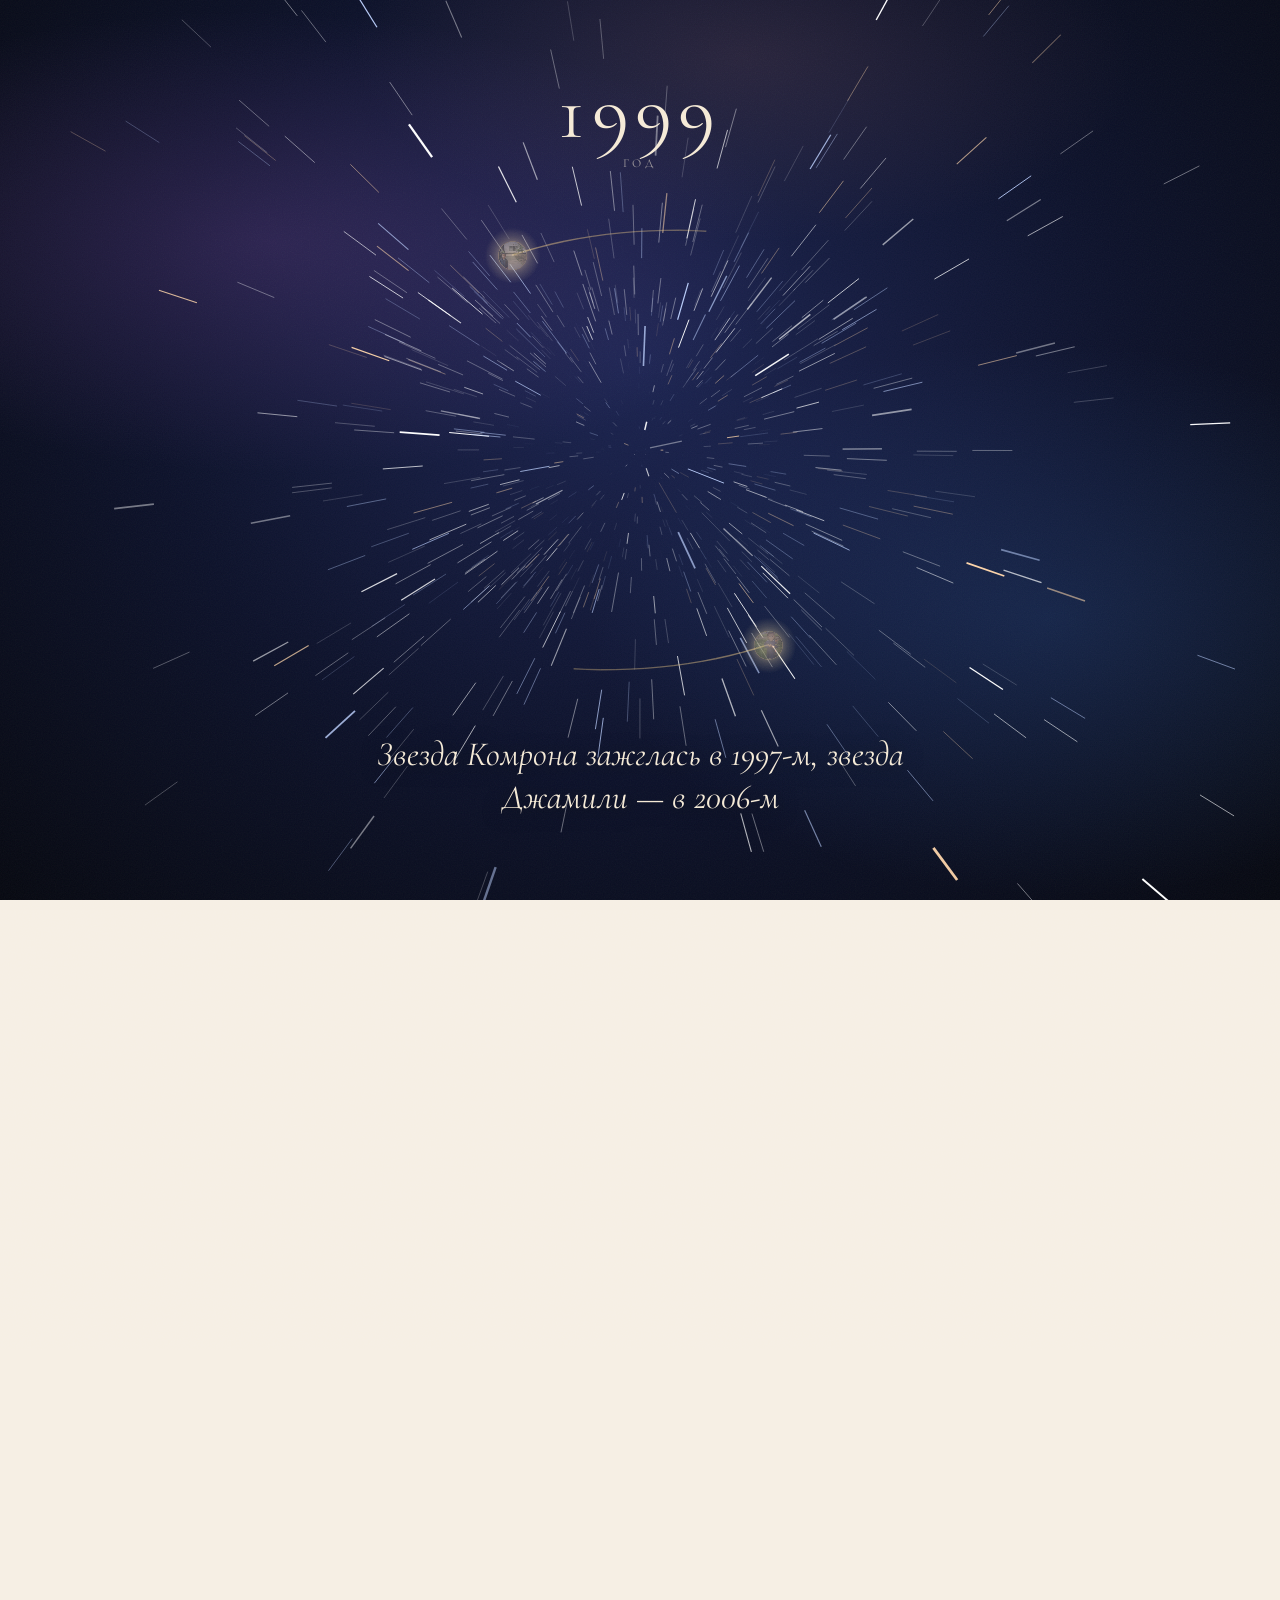
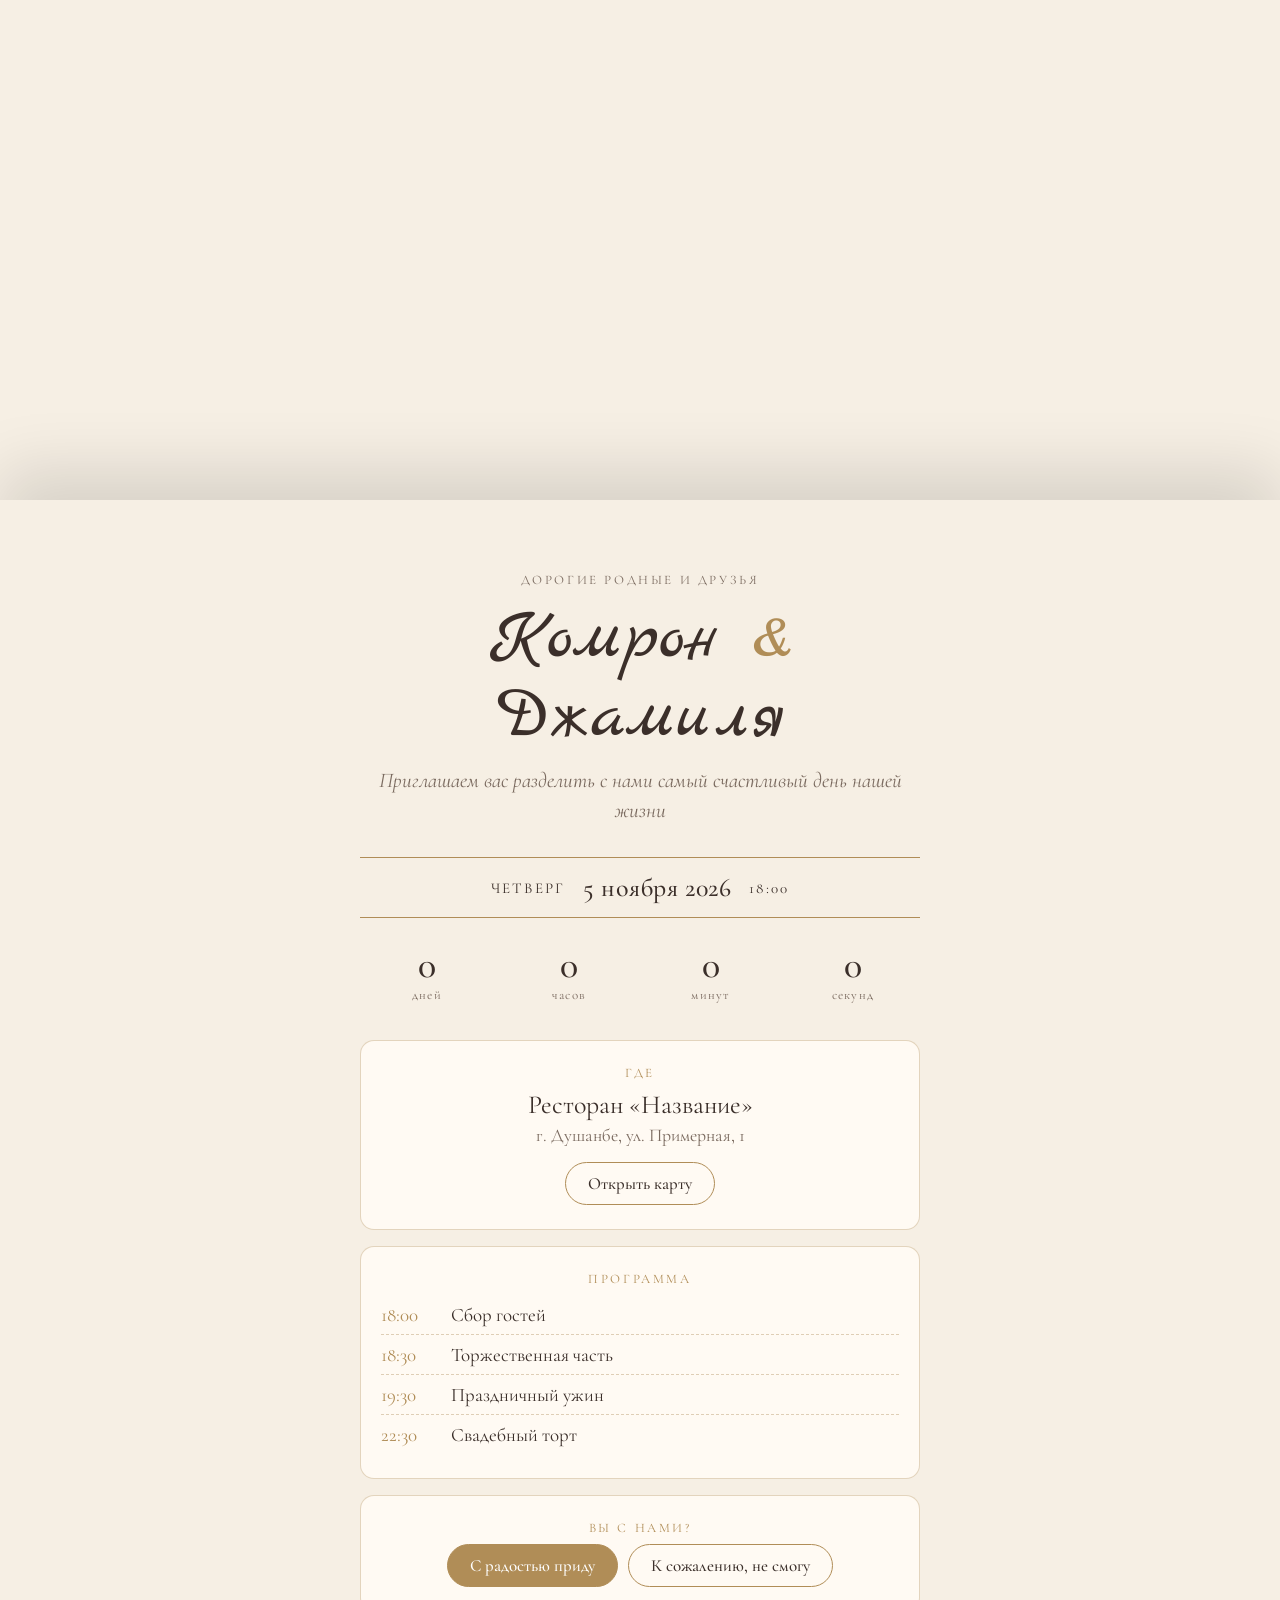
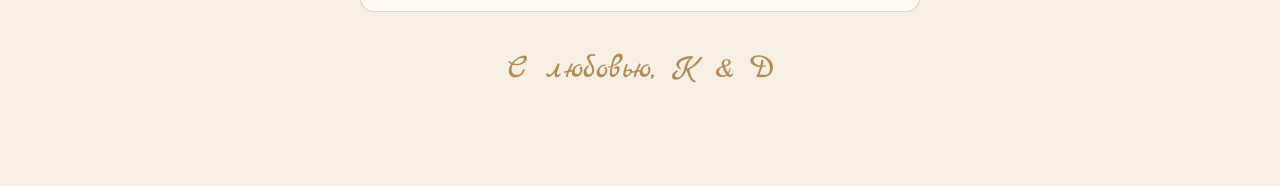
==== index.html @ bc52fb85 "Приглашение на чистом корне (index.html), /b.html редиректит на / Co-Authored-By: Claude Opus 4.8 <n" ====
<!doctype html>
<html lang="ru">
<head>
<meta charset="utf-8">
<meta name="viewport" content="width=device-width, initial-scale=1, viewport-fit=cover">
<title>Две звезды — приглашение</title>
<link rel="stylesheet" href="assets/common.css?v=3">
<style>
  .stage { background: radial-gradient(ellipse at 50% 40%, #1a2350 0%, #0b1029 55%, #05070f 100%); }
  .nebula {
    position: absolute; inset: -20%;
    background:
      radial-gradient(ellipse 40% 25% at 30% 35%, rgba(150, 90, 190, .22), transparent 70%),
      radial-gradient(ellipse 35% 30% at 72% 62%, rgba(60, 120, 200, .2), transparent 70%),
      radial-gradient(ellipse 30% 20% at 55% 20%, rgba(220, 140, 120, .12), transparent 70%);
  }
  canvas.field { position: absolute; inset: 0; width: 100%; height: 100%; }
  .pstar { position: absolute; left: 50%; top: 50%; will-change: transform, opacity; }
  .pstar__glow {
    position: absolute; inset: -60%; border-radius: 50%;
    background: radial-gradient(circle, rgba(255, 228, 170, .55), rgba(255, 228, 170, 0) 65%);
  }
  .pstar__photo {
    position: absolute; inset: 0; border-radius: 50%; overflow: hidden;
    box-shadow: 0 0 0 .5vmin #d6b780, 0 0 4vmin rgba(255, 220, 160, .6);
  }
  .pstar__photo svg { display: block; width: 100%; height: 100%; }
  .pstar__label {
    position: absolute; left: 50%; top: 104%; transform: translateX(-50%); white-space: nowrap;
    font-family: var(--script); color: #f3dcae;
  }
  .overlay { position: absolute; left: 50%; top: 50%; transform: translate(-50%, -50%); text-align: center; color: #f5ead6; pointer-events: none; }
  .intro { width: min(88vw, 560px); font-style: italic; font-size: clamp(24px, 5.6vw, 38px); line-height: 1.3; top: 38%; }
  .intro small { display: block; margin-top: 4vh; font-style: normal; font-size: 13px; letter-spacing: .25em; text-transform: uppercase; opacity: .7; }
  .yearbox { top: 8vh; transform: translateX(-50%); }
  .yearbox b { display: block; font-weight: 400; font-size: clamp(44px, 11vw, 80px); letter-spacing: .08em; line-height: 1; }
  .yearbox span { font-size: 12px; letter-spacing: .3em; text-transform: uppercase; opacity: .6; }
  .names { top: 71%; width: min(92vw, 620px); }
  .names h1 { font-family: var(--script); font-weight: 400; font-size: clamp(44px, 11vw, 76px); margin: 0; line-height: 1.05; color: #fbefd8; }
  .names h1 span { color: #d6b780; }
  .names p { margin: 1vh 0 0; font-style: italic; font-size: clamp(19px, 4.4vw, 26px); }
  .names .date { font-style: normal; letter-spacing: .25em; margin-top: 1.4vh; }
  .chartbox { top: 46%; }
  .chartbox canvas { width: min(80vw, 58vh); height: min(80vw, 58vh); display: block; margin: 0 auto; }
  .chartbox h3 { font-weight: 400; font-size: clamp(16px, 3.8vw, 20px); letter-spacing: .12em; text-transform: uppercase; margin: 2.2vh 0 .6vh; color: #d6b780; }
  .chartbox p { margin: 0; font-style: italic; font-size: clamp(18px, 4.2vw, 24px); width: min(88vw, 520px); }
  .chartbox .hint { margin-top: 2.4vh; font-style: normal; font-size: 13px; letter-spacing: .25em; text-transform: uppercase; opacity: .7; }
  .flash { position: absolute; inset: 0; background: radial-gradient(circle at 50% 50%, #fff6e0, rgba(255, 246, 224, 0) 70%); opacity: 0; pointer-events: none; }
  .caption { color: #f5ead6; text-shadow: 0 2px 20px rgba(0, 0, 0, .6); }
  .grain { mix-blend-mode: screen; opacity: .05; }
</style>
</head>
<body>
<div class="stage" id="stage">
  <div class="nebula" id="nebula"></div>
  <canvas class="field" id="field"></canvas>
  <div class="pstar" id="his"><div class="pstar__glow"></div><div class="pstar__photo"></div><div class="pstar__label"></div></div>
  <div class="pstar" id="her"><div class="pstar__glow"></div><div class="pstar__photo"></div><div class="pstar__label"></div></div>
  <div class="overlay intro" id="intro">Где-то во Вселенной зажглись две звезды…<small>листайте вниз ↓</small></div>
  <div class="overlay yearbox" id="yearbox"><b id="year">1998</b><span>год</span></div>
  <div class="overlay names" id="names"></div>
  <div class="overlay chartbox" id="chartbox">
    <canvas id="chart"></canvas>
    <h3 id="chartTitle"></h3>
    <p>Именно так будут гореть звёзды в вечер нашей свадьбы</p>
    <div class="hint">подробности ↓</div>
  </div>
  <div class="flash" id="flash"></div>
</div>
<div class="grain"></div>
<div class="caption" data-cap="0"></div>
<div class="caption" data-cap="1">Они долго кружили, не зная друг о друге…</div>
<div class="caption" data-cap="2">…пока их орбиты не сошлись</div>
<div class="track" id="track"></div>
<section class="details" data-details></section>

<script src="assets/common.js?v=3"></script>
<script src="assets/art.js?v=3"></script>
<script src="assets/sky.js?v=3"></script>
<script>
const w = WEDDING;
const weddingYear = new Date(w.date).getFullYear();
const clamp = (v, a = 0, b = 1) => Math.min(b, Math.max(a, v));
const ramp = (v, a, b) => clamp((v - a) / (b - a));
const ease = t => t < .5 ? 4 * t * t * t : 1 - Math.pow(-2 * t + 2, 3) / 2;
const win = (p, a, b, c, d) => Math.min(ramp(p, a, b), c === undefined ? 1 : 1 - ramp(p, c, d));

const $ = id => document.getElementById(id);
const stage = $('stage'), track = $('track'), field = $('field'), ctx = field.getContext('2d');
const his = $('his'), her = $('her');
his.querySelector('.pstar__photo').innerHTML = Art.star('his');
her.querySelector('.pstar__photo').innerHTML = Art.star('her');
his.querySelector('.pstar__label').textContent = `${w.groom} · ${w.hisYear}`;
her.querySelector('.pstar__label').textContent = `${w.bride} · ${w.herYear}`;
document.querySelector('[data-cap="0"]').textContent =
  `Звезда ${w.groomGen} зажглась в ${w.hisYear}-м, звезда ${w.brideGen} — в ${w.herYear}-м`;
$('names').innerHTML = `<h1>${w.groom} <span>&</span> ${w.bride}</h1><p>приглашают вас на свою свадьбу</p><p class="date">${w.dateText}</p>`;
$('chartTitle').textContent = `Небо над ${w.sky.city} · ${w.dateText} · ${w.sky.timeText}`;

const captions = [...document.querySelectorAll('[data-cap]')];
const capShow = [[0.1, 0.14, 0.24, 0.28], [0.3, 0.34, 0.44, 0.48], [0.5, 0.53, 0.58, 0.61]];

// Звёздное поле: точки в «туннеле», камера летит вперёд по скроллу
const ZMAX = 4000, F = 520;
const stars = Array.from({ length: 1100 }, () => ({
  x: (Math.random() * 2 - 1) * 2.2,
  y: (Math.random() * 2 - 1) * 2.2,
  z: Math.random() * ZMAX,
  m: Math.random() ** 3 * 1.8 + 0.25,
  tw: Math.random() * Math.PI * 2,
  hue: Math.random() < .15 ? '255,214,170' : Math.random() < .3 ? '190,210,255' : '255,255,255',
}));

let W = 0, H = 0, U = 1, dpr = 1;
function resize() {
  dpr = Math.min(2, devicePixelRatio || 1);
  W = innerWidth; H = innerHeight;
  U = Math.min(W, H * 0.7) / 100;
  field.width = W * dpr; field.height = H * dpr;
  ctx.setTransform(dpr, 0, 0, dpr, 0, 0);
  track.style.height = '1300vh';
  for (const el of [his, her]) {
    el.style.width = el.style.height = 30 * U + 'px';
    el.style.margin = -15 * U + 'px 0 0 ' + -15 * U + 'px';
    el.querySelector('.pstar__label').style.fontSize = 4.6 * U + 'px';
  }
  document.fonts.ready.then(() => Sky.draw($('chart'), w.sky));
}

// Орбиты: две фото-звезды кружат и сходятся к центру
function orbit(t, sign) {
  const a = (1 - t) * 2.4 * Math.PI + 0.5;
  const r = 46 * Math.pow(1 - t, 0.9) + 11;
  return [sign * Math.cos(a) * r, sign * Math.sin(a) * r * 0.62];
}

let camZ = 0;
function render(p, time) {
  const t = ease(ramp(p, 0.04, 0.6));
  const prev = camZ;
  camZ = p * 3600 + time * 0.012;
  const speed = Math.abs(camZ - prev);

  // звёзды
  ctx.clearRect(0, 0, W, H);
  const S = Math.min(W, H) * 0.5;
  const dim = 1 - 0.55 * ramp(p, 0.86, 0.94);
  for (const s of stars) {
    const d = ((s.z - camZ) % ZMAX + ZMAX) % ZMAX + 1;
    const k = F / d;
    const x = W / 2 + s.x * k * S, y = H / 2 + s.y * k * S;
    if (x < -20 || x > W + 20 || y < -20 || y > H + 20) continue;
    const a = Math.min(1, (ZMAX - d) / 1200) * (0.7 + 0.3 * Math.sin(time * 0.002 + s.tw)) * dim;
    const r = Math.min(3.2, s.m * k * 1.4 + 0.25);
    // за кадр звезда смещается от центра на l·speed/d — это и есть длина «warp»-хвоста
    const dx = x - W / 2, dy = y - H / 2, l = Math.hypot(dx, dy) || 1;
    const streak = Math.min(40, l * speed / d * 1.2);
    ctx.strokeStyle = ctx.fillStyle = `rgba(${s.hue},${a.toFixed(3)})`;
    if (streak > 1.5) {
      ctx.lineWidth = r;
      ctx.beginPath(); ctx.moveTo(x, y); ctx.lineTo(x - dx / l * streak, y - dy / l * streak); ctx.stroke();
    } else {
      ctx.beginPath(); ctx.arc(x, y, r, 0, Math.PI * 2); ctx.fill();
    }
  }

  // фото-звёзды и их следы
  const meet = ramp(p, 0.62, 0.72);
  const fadeOut = 1 - ramp(p, 0.83, 0.88);
  const sc = 0.12 + 0.88 * ramp(t, 0.05, 0.9);
  const lift = -15 * ease(meet);
  [[his, -1], [her, 1]].forEach(([el, sign]) => {
    let [x, y] = orbit(t, sign);
    y += lift;
    const photoA = ramp(t, 0.03, 0.2);
    el.style.opacity = (win(p, 0.0, 0.03) * fadeOut).toFixed(3);
    el.style.transform = `translate3d(${x * U}px,${y * U}px,0) scale(${sc.toFixed(3)}) rotate(${sign * 6 * meet}deg)`;
    el.querySelector('.pstar__photo').style.opacity = photoA.toFixed(3);
    el.querySelector('.pstar__label').style.opacity = (ramp(t, 0.2, 0.35) * (1 - meet)).toFixed(3);

    ctx.lineWidth = 1.4;
    for (let i = 0; i < 40; i++) {
      const t0 = Math.max(0, t - 0.22 * (1 - i / 40)), t1 = Math.max(0, t - 0.22 * (1 - (i + 1) / 40));
      const [x0, y0] = orbit(t0, sign), [x1, y1] = orbit(t1, sign);
      ctx.strokeStyle = `rgba(230,195,130,${(i / 40 * 0.55 * (1 - meet) * fadeOut).toFixed(3)})`;
      ctx.beginPath();
      ctx.moveTo(W / 2 + x0 * U, H / 2 + (y0 + lift) * U);
      ctx.lineTo(W / 2 + x1 * U, H / 2 + (y1 + lift) * U);
      ctx.stroke();
    }
  });

  // созвездие-сердце вокруг пары
  const hp = ramp(p, 0.65, 0.76) * fadeOut;
  if (hp > 0) {
    const pts = [];
    for (let i = 0; i <= 16; i++) {
      const a = i / 16 * Math.PI * 2;
      const hx = 16 * Math.sin(a) ** 3;
      const hy = -(13 * Math.cos(a) - 5 * Math.cos(2 * a) - 2 * Math.cos(3 * a) - Math.cos(4 * a));
      pts.push([W / 2 + hx * 2.1 * U, H / 2 + (hy * 2.1 - 15) * U]);
    }
    const n = hp * 16;
    ctx.strokeStyle = `rgba(230,195,130,${(0.8 * fadeOut).toFixed(3)})`;
    ctx.lineWidth = 1.2;
    ctx.beginPath();
    ctx.moveTo(...pts[0]);
    for (let i = 1; i <= Math.ceil(n); i++) {
      const f = Math.min(1, n - (i - 1));
      const [ax, ay] = pts[i - 1], [bx, by] = pts[i];
      ctx.lineTo(ax + (bx - ax) * f, ay + (by - ay) * f);
    }
    ctx.stroke();
    ctx.fillStyle = `rgba(255,245,225,${fadeOut.toFixed(3)})`;
    for (let i = 0; i <= Math.floor(n); i++) {
      ctx.beginPath(); ctx.arc(pts[i][0], pts[i][1], 2.2 + (i % 3 === 0 ? 1.2 : 0), 0, Math.PI * 2); ctx.fill();
    }
  }

  $('flash').style.opacity = (win(p, 0.6, 0.625, 0.625, 0.68) * 0.9).toFixed(3);
  $('intro').style.opacity = (1 - ramp(p, 0.03, 0.07)).toFixed(3);
  $('yearbox').style.opacity = win(p, 0.06, 0.1, 0.58, 0.62).toFixed(3);
  $('year').textContent = Math.round(w.hisYear + (weddingYear - w.hisYear) * t);
  $('names').style.opacity = win(p, 0.7, 0.76, 0.83, 0.87).toFixed(3);
  const cb = win(p, 0.87, 0.94);
  $('chartbox').style.opacity = cb.toFixed(3);
  $('chartbox').style.transform = `translate(-50%,-50%) scale(${(0.9 + 0.1 * cb).toFixed(3)})`;
  $('nebula').style.transform = `scale(${1 + p * 0.25}) rotate(${p * 8}deg)`;
  captions.forEach((c, i) => { c.style.opacity = win(p, ...capShow[i]).toFixed(3); });
}

let target = 0, cur = 0, last = performance.now();
const readScroll = () => { target = clamp(scrollY / (track.offsetHeight - innerHeight)); };
function loop(now) {
  const dt = Math.min(0.05, (now - last) / 1000);
  last = now;
  cur += (target - cur) * (1 - Math.pow(0.0015, dt));
  render(cur, now);
  requestAnimationFrame(loop);
}
addEventListener('resize', () => { resize(); readScroll(); });
addEventListener('scroll', readScroll, { passive: true });
resize();
readScroll();
cur = target;
requestAnimationFrame(loop);
</script>
</body>
</html>
---- assets/common.css ----
@import url('https://fonts.googleapis.com/css2?family=Cormorant+Garamond:ital,wght@0,400;0,500;1,400&family=Marck+Script&display=swap');

:root {
  --paper: #f6efe4;
  --ink: #3b2f2a;
  --ink-soft: #7a6a5f;
  --gold: #b08d57;
  --script: 'Marck Script', cursive;
  --serif: 'Cormorant Garamond', Georgia, serif;
}

* { box-sizing: border-box; }
html, body { margin: 0; }
/* На телефоне гасим «оттягивание для обновления» и инерционный отскок —
   иначе жест скролла случайно перезагружает анимированную страницу. */
html { overscroll-behavior: none; }
body {
  background: var(--paper);
  color: var(--ink);
  font-family: var(--serif);
  -webkit-font-smoothing: antialiased;
  overflow-x: hidden;
  overscroll-behavior: none;
  -webkit-tap-highlight-color: transparent;
}

/* Сцена прибита к экрану, а длинный трек под ней задаёт длину скролла */
.stage {
  position: fixed;
  inset: 0;
  overflow: hidden;
}
.track { position: relative; pointer-events: none; }

/* Плёночное зерно поверх всего */
.grain {
  position: fixed;
  inset: -50%;
  pointer-events: none;
  z-index: 9;
  opacity: .14;
  mix-blend-mode: multiply;
  background-image: url("data:image/svg+xml,%3Csvg xmlns='http://www.w3.org/2000/svg' width='200' height='200'%3E%3Cfilter id='n'%3E%3CfeTurbulence type='fractalNoise' baseFrequency='.85' numOctaves='3' stitchTiles='stitch'/%3E%3C/filter%3E%3Crect width='100%25' height='100%25' filter='url(%23n)'/%3E%3C/svg%3E");
}

.draft-badge {
  position: fixed;
  top: 12px;
  left: 12px;
  z-index: 20;
  font: 500 12px/1.3 system-ui, sans-serif;
  color: #fff;
  background: rgba(0, 0, 0, .45);
  padding: 6px 10px;
  border-radius: 8px;
  max-width: 70vw;
}
.draft-badge a { color: #ffd9a8; }

/* Подписи по ходу истории */
.caption {
  position: fixed;
  left: 50%;
  bottom: 9vh;
  transform: translateX(-50%);
  width: min(90vw, 560px);
  text-align: center;
  font-family: var(--serif);
  font-style: italic;
  font-size: clamp(22px, 5.4vw, 34px);
  line-height: 1.25;
  color: var(--ink);
  text-shadow: 0 0 12px rgba(255, 250, 240, .95), 0 0 28px rgba(255, 250, 240, .8);
  z-index: 8;
  pointer-events: none;
  opacity: 0;
}

/* ---------- Детали ---------- */
.details {
  position: relative;
  z-index: 10;
  background: var(--paper);
  padding: 72px 16px 96px;
  box-shadow: 0 -30px 60px rgba(0, 0, 0, .12);
}
.details__inner { max-width: 560px; margin: 0 auto; text-align: center; }
.details__kicker { letter-spacing: .2em; text-transform: uppercase; font-size: 13px; color: var(--ink-soft); margin: 0; }
.details__names { font-family: var(--script); font-weight: 400; font-size: clamp(46px, 12vw, 72px); margin: 12px 0 8px; line-height: 1.1; }
.details__names span { color: var(--gold); }
.details__lead { font-size: 21px; font-style: italic; line-height: 1.4; margin: 0 0 32px; color: var(--ink-soft); }

.details__date {
  display: flex; align-items: center; justify-content: center; gap: 18px;
  border-top: 1px solid var(--gold); border-bottom: 1px solid var(--gold);
  padding: 14px 0; margin-bottom: 28px;
  font-size: 15px; text-transform: uppercase; letter-spacing: .15em;
}
.details__date strong { font-size: 26px; font-weight: 500; letter-spacing: .02em; text-transform: none; }

.countdown { display: grid; grid-template-columns: repeat(4, 1fr); gap: 8px; margin-bottom: 36px; }
.countdown b { display: block; font-size: 38px; font-weight: 500; line-height: 1; }
.countdown small { font-size: 13px; color: var(--ink-soft); letter-spacing: .1em; }

.details__card {
  background: #fffaf3;
  border: 1px solid rgba(176, 141, 87, .35);
  border-radius: 14px;
  padding: 24px 20px;
  margin-bottom: 16px;
}
.details__label { margin: 0 0 8px; font-size: 13px; letter-spacing: .2em; text-transform: uppercase; color: var(--gold); }
.details__venue { font-size: 26px; margin: 0; }
.details__address { margin: 4px 0 16px; color: var(--ink-soft); font-size: 18px; }

.program { list-style: none; margin: 0; padding: 0; text-align: left; }
.program li { display: flex; gap: 16px; padding: 8px 0; border-bottom: 1px dashed rgba(176, 141, 87, .4); font-size: 19px; }
.program li:last-child { border-bottom: 0; }
.program time { color: var(--gold); min-width: 54px; }

.btn {
  display: inline-block;
  font: 500 17px var(--serif);
  color: var(--ink);
  background: transparent;
  border: 1px solid var(--gold);
  border-radius: 999px;
  padding: 10px 22px;
  text-decoration: none;
  cursor: pointer;
  transition: background .2s, color .2s;
}
.btn:hover, .btn.is-active { background: var(--gold); color: #fff; }
.btn--solid { background: var(--gold); color: #fff; }
.rsvp__buttons { display: flex; flex-wrap: wrap; gap: 10px; justify-content: center; }
.rsvp__thanks { margin: 16px 0 0; font-size: 20px; font-style: italic; }
.details__sign { font-family: var(--script); font-size: 34px; margin: 36px 0 0; color: var(--gold); }

/* На узком экране имена в столбик, «&» отдельной строкой между ними */
@media (max-width: 480px) {
  .details__names span, .names h1 span { display: block; font-size: .6em; line-height: 1.2; }
}

@media (prefers-reduced-motion: reduce) {
  .grain { display: none; }
}
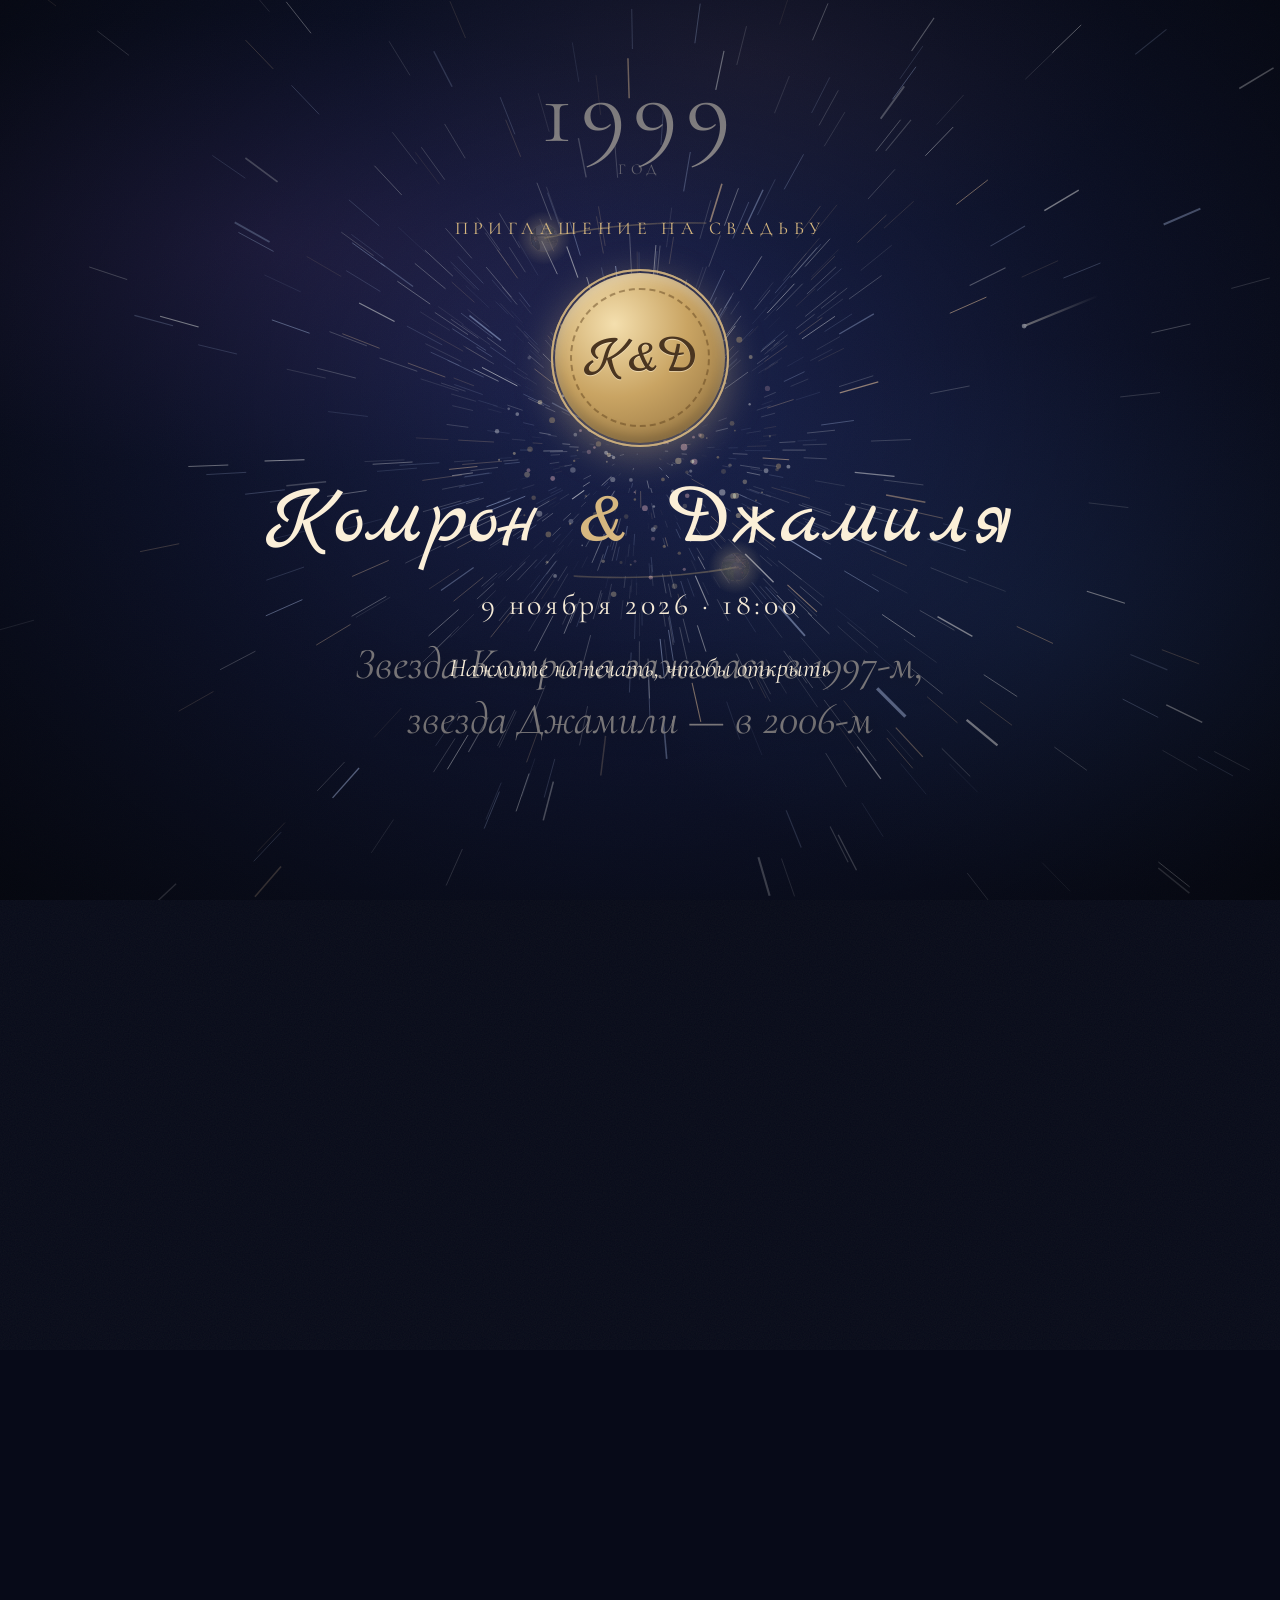
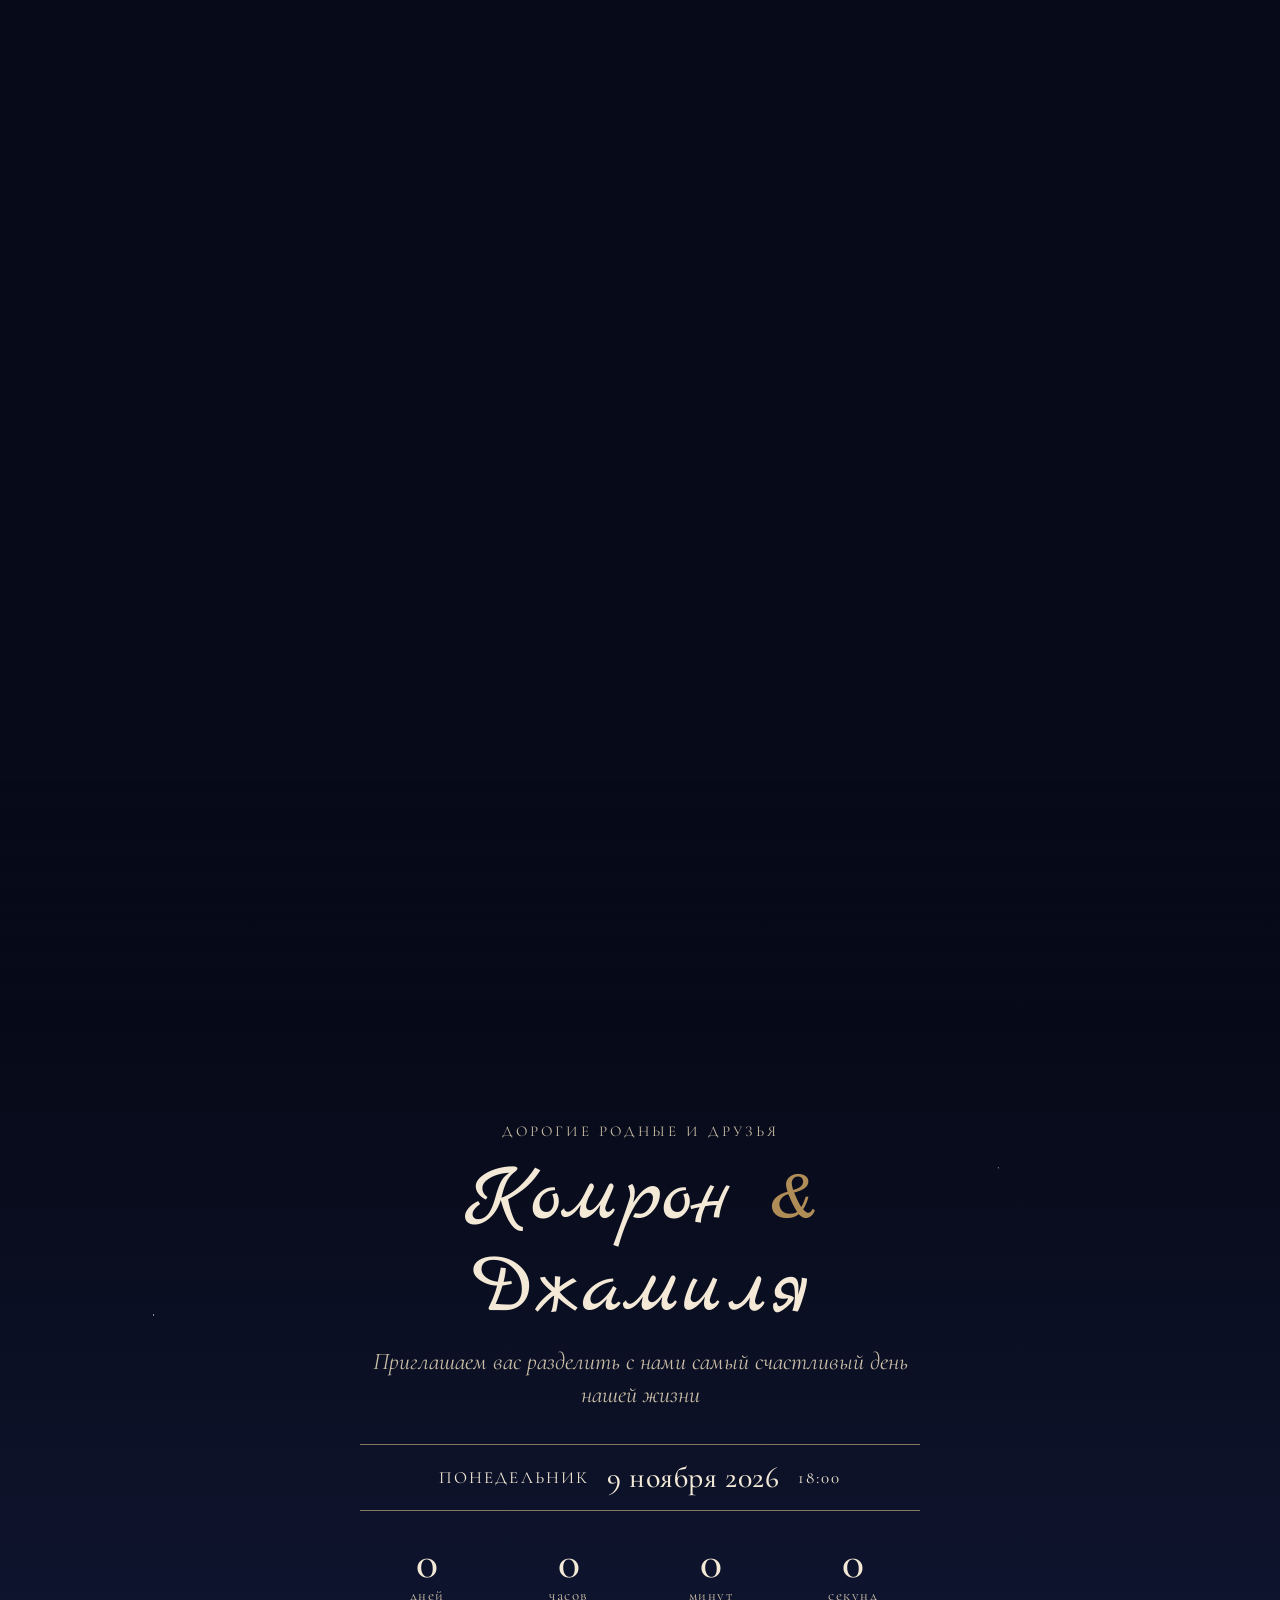
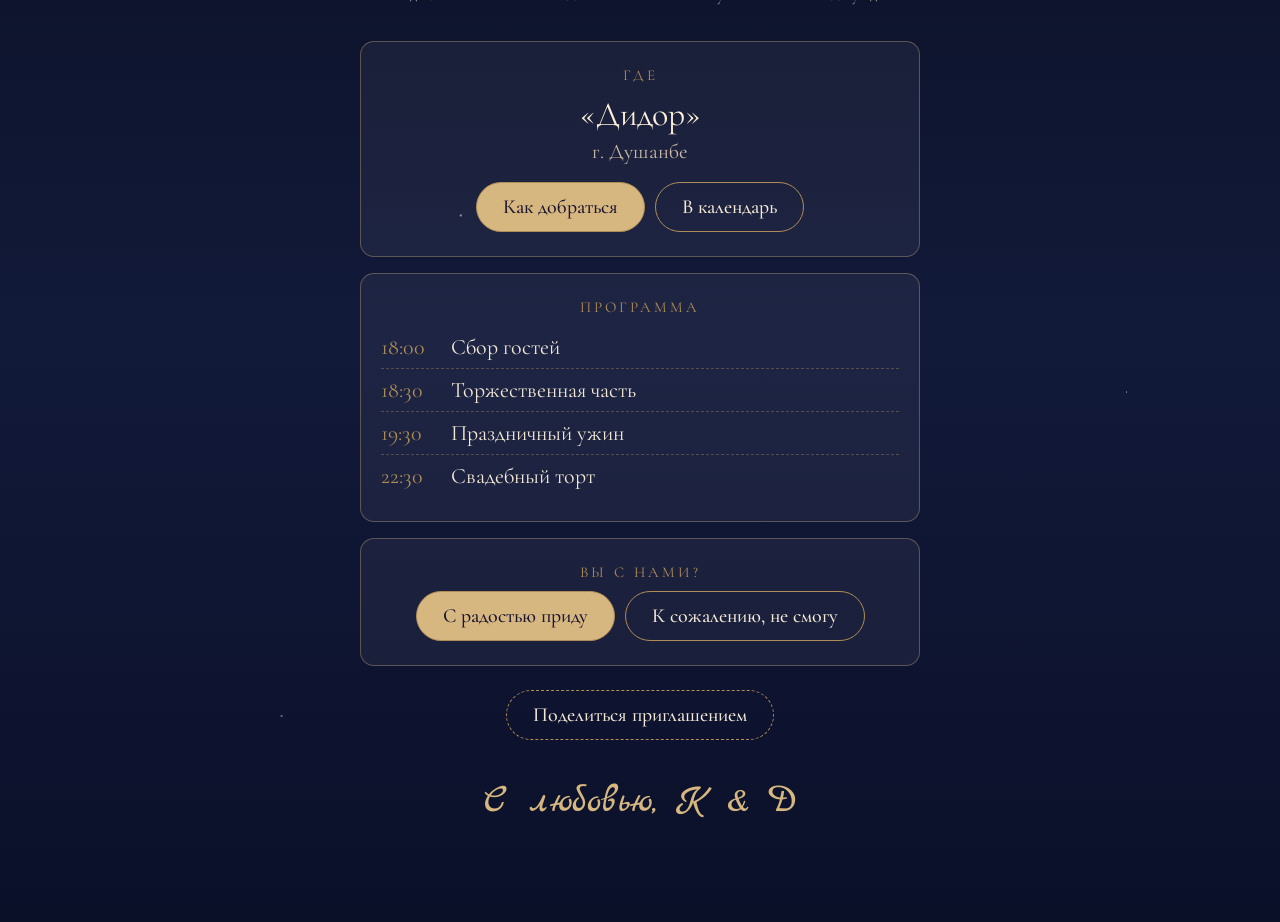
==== commit d0e96927: "Интерактив и анимации: печать на входе, подсказки, автопросмотр - Стартовый экран с печатью «К&Д», в" ====
--- a/index.html
+++ b/index.html
@@ -1,11 +1,17 @@
 <!doctype html>
-<html lang="ru">
+<html lang="ru" class="locked">
 <head>
 <meta charset="utf-8">
 <meta name="viewport" content="width=device-width, initial-scale=1, viewport-fit=cover">
-<title>Две звезды — приглашение</title>
-<link rel="stylesheet" href="assets/common.css?v=3">
+<meta name="theme-color" content="#070a18">
+<title>Комрон & Джамиля — приглашение на свадьбу</title>
+<meta name="description" content="9 ноября 2026 · 18:00 · «Дидор», Душанбе">
+<meta property="og:title" content="Комрон & Джамиля приглашают вас на свадьбу">
+<meta property="og:description" content="9 ноября 2026 · 18:00 · «Дидор», Душанбе">
+<link rel="stylesheet" href="assets/common.css?v=5">
 <style>
+  html.locked, html.locked body { overflow: hidden; }
+  body { background: #070a18; }
   .stage { background: radial-gradient(ellipse at 50% 40%, #1a2350 0%, #0b1029 55%, #05070f 100%); }
   .nebula {
     position: absolute; inset: -20%;
@@ -15,39 +21,161 @@
       radial-gradient(ellipse 30% 20% at 55% 20%, rgba(220, 140, 120, .12), transparent 70%);
   }
   canvas.field { position: absolute; inset: 0; width: 100%; height: 100%; }
-  .pstar { position: absolute; left: 50%; top: 50%; will-change: transform, opacity; }
+  .pstar { position: absolute; left: 50%; top: 50%; will-change: transform, opacity; cursor: pointer; }
   .pstar__glow {
     position: absolute; inset: -60%; border-radius: 50%;
     background: radial-gradient(circle, rgba(255, 228, 170, .55), rgba(255, 228, 170, 0) 65%);
-  }
+    animation: breathe 3.2s ease-in-out infinite;
+  }
+  #her .pstar__glow { animation-delay: -1.6s; }
+  @keyframes breathe { 50% { transform: scale(1.18); opacity: .7; } }
   .pstar__photo {
     position: absolute; inset: 0; border-radius: 50%; overflow: hidden;
     box-shadow: 0 0 0 .5vmin #d6b780, 0 0 4vmin rgba(255, 220, 160, .6);
   }
+  .pstar.pop .pstar__photo { animation: pop .7s cubic-bezier(.2, .9, .3, 1.4); }
+  @keyframes pop { 30% { transform: scale(1.18); } 100% { transform: none; } }
   .pstar__photo svg { display: block; width: 100%; height: 100%; }
   .pstar__label {
-    position: absolute; left: 50%; top: 104%; transform: translateX(-50%); white-space: nowrap;
-    font-family: var(--script); color: #f3dcae;
-  }
+    position: absolute; left: 50%; top: 106%; transform: translateX(-50%); white-space: nowrap;
+    font-family: var(--script); color: #f3dcae; text-shadow: 0 2px 10px rgba(0, 0, 0, .6);
+  }
+
   .overlay { position: absolute; left: 50%; top: 50%; transform: translate(-50%, -50%); text-align: center; color: #f5ead6; pointer-events: none; }
-  .intro { width: min(88vw, 560px); font-style: italic; font-size: clamp(24px, 5.6vw, 38px); line-height: 1.3; top: 38%; }
-  .intro small { display: block; margin-top: 4vh; font-style: normal; font-size: 13px; letter-spacing: .25em; text-transform: uppercase; opacity: .7; }
-  .yearbox { top: 8vh; transform: translateX(-50%); }
-  .yearbox b { display: block; font-weight: 400; font-size: clamp(44px, 11vw, 80px); letter-spacing: .08em; line-height: 1; }
-  .yearbox span { font-size: 12px; letter-spacing: .3em; text-transform: uppercase; opacity: .6; }
-  .names { top: 71%; width: min(92vw, 620px); }
-  .names h1 { font-family: var(--script); font-weight: 400; font-size: clamp(44px, 11vw, 76px); margin: 0; line-height: 1.05; color: #fbefd8; }
+  .intro { width: min(90vw, 600px); font-style: italic; font-size: clamp(32px, 8.4vw, 50px); line-height: 1.25; top: 36%; text-shadow: 0 2px 24px rgba(0, 0, 0, .5); }
+  .yearbox { top: 7vh; transform: translateX(-50%); }
+  .yearbox b { display: block; font-weight: 400; font-size: clamp(56px, 15vw, 96px); letter-spacing: .08em; line-height: 1; }
+  .yearbox span { font-size: 15px; letter-spacing: .3em; text-transform: uppercase; opacity: .7; }
+  .names { top: auto; bottom: max(6vh, 28px); transform: translateX(-50%); width: min(94vw, 680px); }
+  .names h1 { font-family: var(--script); font-weight: 400; font-size: clamp(56px, 15vw, 92px); margin: 0; line-height: 1.05; color: #fbefd8; animation: glow 3s ease-in-out infinite; }
   .names h1 span { color: #d6b780; }
-  .names p { margin: 1vh 0 0; font-style: italic; font-size: clamp(19px, 4.4vw, 26px); }
-  .names .date { font-style: normal; letter-spacing: .25em; margin-top: 1.4vh; }
-  .chartbox { top: 46%; }
-  .chartbox canvas { width: min(80vw, 58vh); height: min(80vw, 58vh); display: block; margin: 0 auto; }
-  .chartbox h3 { font-weight: 400; font-size: clamp(16px, 3.8vw, 20px); letter-spacing: .12em; text-transform: uppercase; margin: 2.2vh 0 .6vh; color: #d6b780; }
-  .chartbox p { margin: 0; font-style: italic; font-size: clamp(18px, 4.2vw, 24px); width: min(88vw, 520px); }
-  .chartbox .hint { margin-top: 2.4vh; font-style: normal; font-size: 13px; letter-spacing: .25em; text-transform: uppercase; opacity: .7; }
+  .br-m { display: none; }
+  @media (max-width: 560px) { .br-m { display: inline; } }
+  @keyframes glow { 50% { text-shadow: 0 0 22px rgba(255, 220, 160, .55); } }
+  .names p { margin: 1.2vh 0 0; font-style: italic; font-size: clamp(24px, 6vw, 32px); }
+  .names .date { font-style: normal; letter-spacing: .18em; margin-top: 1.4vh; font-size: clamp(22px, 5.6vw, 30px); }
+  .chartbox { top: 45%; }
+  .chartbox canvas { width: min(84vw, 56vh); height: min(84vw, 56vh); display: block; margin: 0 auto; }
+  .chartbox h3 { font-weight: 500; font-size: clamp(18px, 4.6vw, 24px); letter-spacing: .08em; text-transform: uppercase; margin: 2vh 0 .8vh; color: #d6b780; }
+  .chartbox p { margin: 0 auto; font-style: italic; font-size: clamp(22px, 5.6vw, 30px); line-height: 1.25; width: min(90vw, 560px); }
+  .chartbox .wish { margin-top: 1.6vh; font-size: clamp(18px, 4.6vw, 22px); color: #f3dcae; animation: glow 2.4s ease-in-out infinite; }
   .flash { position: absolute; inset: 0; background: radial-gradient(circle at 50% 50%, #fff6e0, rgba(255, 246, 224, 0) 70%); opacity: 0; pointer-events: none; }
-  .caption { color: #f5ead6; text-shadow: 0 2px 20px rgba(0, 0, 0, .6); }
+  .caption {
+    bottom: 17vh; width: min(92vw, 620px);
+    font-size: clamp(28px, 7.4vw, 44px);
+    color: #f5ead6; text-shadow: 0 2px 20px rgba(0, 0, 0, .7);
+  }
   .grain { mix-blend-mode: screen; opacity: .05; }
+
+  /* Буквы проявляются по одной */
+  .rv .wd { display: inline-block; white-space: nowrap; }
+  .rv .ch {
+    display: inline-block; opacity: 0; transform: translateY(.35em) scale(.85); filter: blur(6px);
+    transition: opacity .6s, transform .7s cubic-bezier(.2, .8, .2, 1), filter .6s;
+    transition-delay: calc(var(--i) * 24ms);
+  }
+  .rv.on .ch { opacity: 1; transform: none; filter: none; }
+
+  /* ---------- Стартовый экран с печатью ---------- */
+  .gate {
+    position: fixed; inset: 0; z-index: 40;
+    display: flex; flex-direction: column; align-items: center; justify-content: center; gap: 2.2vh;
+    padding: 24px 16px; text-align: center; color: #f5ead6;
+    background: radial-gradient(ellipse at 50% 45%, rgba(26, 35, 80, .35), rgba(5, 7, 15, .75));
+    transition: opacity 1s ease, transform 1.2s ease;
+  }
+  .gate.is-open { opacity: 0; transform: scale(1.15); pointer-events: none; }
+  .gate__kicker { margin: 0; font-size: clamp(15px, 4vw, 18px); letter-spacing: .3em; text-transform: uppercase; color: #d6b780; }
+  .gate__names { margin: 0; font: 400 clamp(52px, 14vw, 86px)/1.05 var(--script); color: #fbefd8; }
+  .gate__names span { color: #d6b780; }
+  .gate__date { margin: 0; font-size: clamp(22px, 5.8vw, 30px); letter-spacing: .12em; }
+  .gate__tap { margin: 1vh 0 0; font-size: clamp(20px, 5.2vw, 26px); font-style: italic; animation: glow 2s ease-in-out infinite; }
+  .seal {
+    position: relative; width: clamp(130px, 38vw, 170px); aspect-ratio: 1; border: 0; padding: 0; cursor: pointer;
+    border-radius: 50%; margin: 1.5vh 0;
+    background: radial-gradient(circle at 35% 30%, #f4dfae, #c9a463 45%, #8a6a3a 100%);
+    box-shadow: 0 10px 40px rgba(214, 183, 128, .45), inset 0 -6px 14px rgba(0, 0, 0, .25), inset 0 6px 12px rgba(255, 255, 255, .35);
+    animation: sealBob 2.6s ease-in-out infinite;
+  }
+  .seal::before { content: ''; position: absolute; inset: 9%; border-radius: 50%; border: 2px dashed rgba(90, 60, 25, .45); }
+  .seal__face { position: relative; font: 400 clamp(40px, 11vw, 54px) var(--script); color: #4a3520; text-shadow: 0 1px 0 rgba(255, 240, 210, .6); }
+  .seal__ring { position: absolute; inset: -4px; border-radius: 50%; border: 2px solid rgba(214, 183, 128, .7); animation: ring 2.4s ease-out infinite; pointer-events: none; }
+  .seal__ring--2 { animation-delay: 1.2s; }
+  @keyframes ring { from { transform: scale(1); opacity: .9; } to { transform: scale(1.7); opacity: 0; } }
+  @keyframes sealBob { 50% { transform: translateY(-6px) rotate(-3deg); } }
+  .seal:active { transform: scale(.94); }
+  @media (max-width: 560px) { .gate__names span { display: block; font-size: .6em; line-height: 1.2; } }
+
+  /* ---------- Подсказка «листайте» ---------- */
+  .hint {
+    position: fixed; left: 50%; bottom: max(18px, env(safe-area-inset-bottom)); z-index: 12;
+    transform: translate(-50%, 20px); opacity: 0; pointer-events: none;
+    display: flex; flex-direction: column; align-items: center; gap: 8px;
+    color: #fbefd8; text-align: center; transition: opacity .5s, transform .5s;
+  }
+  .hint.show { opacity: 1; transform: translate(-50%, 0); }
+  .hint.show .hint__auto { pointer-events: auto; }
+  .hint__text { font-size: clamp(20px, 5.4vw, 26px); font-style: italic; text-shadow: 0 2px 14px rgba(0, 0, 0, .8); }
+  .hint__icon { position: relative; width: 34px; height: 58px; border: 2.5px solid #d6b780; border-radius: 20px; }
+  .hint__dot { position: absolute; left: 50%; width: 10px; height: 10px; margin-left: -5px; border-radius: 50%; background: #fbefd8; box-shadow: 0 0 12px #fbefd8; }
+  .hint--touch .hint__dot { animation: swipeUp 1.6s ease-in-out infinite; }
+  .hint--mouse .hint__icon { height: 52px; border-radius: 18px; }
+  .hint--mouse .hint__dot { width: 6px; height: 12px; margin-left: -3px; border-radius: 3px; animation: wheel 1.6s ease-in-out infinite; }
+  .hint--end .hint__icon { border: 0; }
+  .hint--end .hint__dot { display: none; }
+  .hint--end .hint__icon::after { content: '↓'; position: absolute; inset: 0; font-size: 40px; line-height: 58px; color: #d6b780; animation: bounce 1.2s ease-in-out infinite; }
+  .hint--end .hint__auto, .hint:not(.hint--first) .hint__auto { display: none; }
+  @keyframes swipeUp { 0% { top: 70%; opacity: 0; } 20% { opacity: 1; } 80% { top: 14%; opacity: 1; } 100% { top: 8%; opacity: 0; } }
+  @keyframes wheel { 0% { top: 15%; opacity: 1; } 100% { top: 50%; opacity: 0; } }
+  @media (max-height: 760px) {
+    .hint__icon { width: 28px; height: 46px; }
+    .hint--end .hint__icon::after { line-height: 46px; font-size: 34px; }
+    .hint__text { font-size: 19px; }
+  }
+  @keyframes bounce { 50% { transform: translateY(8px); } }
+  .hint__auto {
+    font: italic 18px var(--serif); color: #d6b780; background: rgba(5, 7, 15, .55);
+    border: 1px solid rgba(214, 183, 128, .55); border-radius: 999px; padding: 8px 18px; cursor: pointer;
+  }
+
+  /* ---------- Кнопка автопросмотра ---------- */
+  .autoplay {
+    position: fixed; right: 14px; top: max(14px, env(safe-area-inset-top)); z-index: 13;
+    width: 48px; height: 48px; border-radius: 50%; cursor: pointer;
+    background: rgba(5, 7, 15, .6); border: 1.5px solid rgba(214, 183, 128, .7); color: #f3dcae;
+    display: grid; place-items: center; opacity: 0; pointer-events: none; transition: opacity .5s;
+  }
+  .autoplay.show { opacity: 1; pointer-events: auto; }
+  .autoplay svg { width: 22px; height: 22px; fill: currentColor; }
+  .autoplay .i-pause, .autoplay.is-on .i-play { display: none; }
+  .autoplay.is-on .i-pause { display: block; }
+
+  /* ---------- Детали в ночной гамме ---------- */
+  .details--night {
+    background:
+      radial-gradient(1px 1px at 12% 18%, #fff8 50%, transparent),
+      radial-gradient(1px 1px at 78% 8%, #fff6 50%, transparent),
+      radial-gradient(1.5px 1.5px at 36% 52%, #fff7 50%, transparent),
+      radial-gradient(1px 1px at 88% 64%, #fff6 50%, transparent),
+      radial-gradient(1.5px 1.5px at 22% 86%, #fff5 50%, transparent),
+      linear-gradient(#070a18, #121a3a 60%, #0b1029);
+    color: #f3e9d6; box-shadow: none;
+  }
+  .details--night::before {
+    content: ''; position: absolute; left: 0; right: 0; top: -30vh; height: 30vh; pointer-events: none;
+    background: linear-gradient(rgba(7, 10, 24, 0), #070a18);
+  }
+  .details--night .details__kicker, .details--night .details__lead,
+  .details--night .details__address, .details--night .countdown small { color: #c9bca6; }
+  .details--night .details__card { background: rgba(255, 255, 255, .05); border-color: rgba(214, 183, 128, .35); }
+  .details--night .details__venue { color: #fbefd8; }
+  .details--night .details__date { border-color: rgba(214, 183, 128, .6); }
+  .details--night .btn { color: #f3e9d6; }
+  .details--night .btn--solid, .details--night .btn:hover, .details--night .btn.is-active { background: #d6b780; color: #1a1430; }
+  .details--night .details__sign { color: #d6b780; }
+  @media (max-width: 560px) {
+    .details__date { flex-direction: column; gap: 2px; }
+  }
 </style>
 </head>
 <body>
@@ -56,14 +184,14 @@
   <canvas class="field" id="field"></canvas>
   <div class="pstar" id="his"><div class="pstar__glow"></div><div class="pstar__photo"></div><div class="pstar__label"></div></div>
   <div class="pstar" id="her"><div class="pstar__glow"></div><div class="pstar__photo"></div><div class="pstar__label"></div></div>
-  <div class="overlay intro" id="intro">Где-то во Вселенной зажглись две звезды…<small>листайте вниз ↓</small></div>
-  <div class="overlay yearbox" id="yearbox"><b id="year">1998</b><span>год</span></div>
+  <div class="overlay intro" id="intro">Где-то во Вселенной зажглись две звезды…</div>
+  <div class="overlay yearbox" id="yearbox"><b id="year">1997</b><span>год</span></div>
   <div class="overlay names" id="names"></div>
   <div class="overlay chartbox" id="chartbox">
     <canvas id="chart"></canvas>
     <h3 id="chartTitle"></h3>
-    <p>Именно так будут гореть звёзды в вечер нашей свадьбы</p>
-    <div class="hint">подробности ↓</div>
+    <p>Так будет выглядеть небо в момент, когда начнётся наш праздник</p>
+    <p class="wish">Коснитесь неба и загадайте желание ✨</p>
   </div>
   <div class="flash" id="flash"></div>
 </div>
@@ -71,12 +199,34 @@
 <div class="caption" data-cap="0"></div>
 <div class="caption" data-cap="1">Они долго кружили, не зная друг о друге…</div>
 <div class="caption" data-cap="2">…пока их орбиты не сошлись</div>
+
+<div class="gate" id="gate">
+  <p class="gate__kicker">Приглашение на свадьбу</p>
+  <button class="seal" id="seal" aria-label="Открыть приглашение">
+    <span class="seal__ring"></span><span class="seal__ring seal__ring--2"></span>
+    <span class="seal__face" id="sealFace"></span>
+  </button>
+  <h2 class="gate__names" id="gateNames"></h2>
+  <p class="gate__date" id="gateDate"></p>
+  <p class="gate__tap">Нажмите на печать, чтобы открыть</p>
+</div>
+
+<div class="hint" id="hint">
+  <div class="hint__icon"><span class="hint__dot"></span></div>
+  <div class="hint__text" id="hintText"></div>
+  <button class="hint__auto" id="hintAuto">▶ или смотреть автоматически</button>
+</div>
+<button class="autoplay" id="autoBtn" aria-label="Автопросмотр">
+  <svg class="i-play" viewBox="0 0 24 24"><path d="M7 4.5v15l13-7.5z"/></svg>
+  <svg class="i-pause" viewBox="0 0 24 24"><path d="M6 4h4v16H6zM14 4h4v16h-4z"/></svg>
+</button>
+
 <div class="track" id="track"></div>
-<section class="details" data-details></section>
-
-<script src="assets/common.js?v=3"></script>
-<script src="assets/art.js?v=3"></script>
-<script src="assets/sky.js?v=3"></script>
+<section class="details details--night" data-details id="details"></section>
+
+<script src="assets/common.js?v=5"></script>
+<script src="assets/art.js?v=5"></script>
+<script src="assets/sky.js?v=5"></script>
 <script>
 const w = WEDDING;
 const weddingYear = new Date(w.date).getFullYear();
@@ -84,23 +234,64 @@
 const ramp = (v, a, b) => clamp((v - a) / (b - a));
 const ease = t => t < .5 ? 4 * t * t * t : 1 - Math.pow(-2 * t + 2, 3) / 2;
 const win = (p, a, b, c, d) => Math.min(ramp(p, a, b), c === undefined ? 1 : 1 - ramp(p, c, d));
+const isTouch = matchMedia('(pointer: coarse)').matches;
+const TRACK_VH = 650;   // длина истории в экранах ×100: меньше — короче скролл
 
 const $ = id => document.getElementById(id);
-const stage = $('stage'), track = $('track'), field = $('field'), ctx = field.getContext('2d');
+const track = $('track'), field = $('field'), ctx = field.getContext('2d');
 const his = $('his'), her = $('her');
+const trackMax = () => track.offsetHeight - innerHeight;
+
+// ---------- Тексты ----------
 his.querySelector('.pstar__photo').innerHTML = Art.star('his');
 her.querySelector('.pstar__photo').innerHTML = Art.star('her');
 his.querySelector('.pstar__label').textContent = `${w.groom} · ${w.hisYear}`;
 her.querySelector('.pstar__label').textContent = `${w.bride} · ${w.herYear}`;
 document.querySelector('[data-cap="0"]').textContent =
   `Звезда ${w.groomGen} зажглась в ${w.hisYear}-м, звезда ${w.brideGen} — в ${w.herYear}-м`;
-$('names').innerHTML = `<h1>${w.groom} <span>&</span> ${w.bride}</h1><p>приглашают вас на свою свадьбу</p><p class="date">${w.dateText}</p>`;
+$('names').innerHTML = `<h1>${w.groom}<br class="br-m"> <span>&</span> ${w.bride}</h1><p>приглашают вас на свою свадьбу</p><p class="date">${w.dateText} · ${weddingTime()}</p>`;
 $('chartTitle').textContent = `Небо над ${w.sky.city} · ${w.dateText} · ${w.sky.timeText}`;
-
+$('sealFace').textContent = `${w.groom[0]}&${w.bride[0]}`;
+$('gateNames').innerHTML = `${w.groom} <span>&</span> ${w.bride}`;
+$('gateDate').textContent = `${w.dateText} · ${weddingTime()}`;
+
+// Разбиваем текст на буквы, чтобы они проявлялись по очереди
+function splitText(el) {
+  let i = 0;
+  const walk = node => {
+    for (const n of [...node.childNodes]) {
+      if (n.nodeType === 1) { walk(n); continue; }
+      if (n.nodeType !== 3) continue;
+      const frag = document.createDocumentFragment();
+      for (const part of n.textContent.split(/(\s+)/)) {
+        if (!part) continue;
+        if (/^\s+$/.test(part)) { frag.append(' '); continue; }
+        const wd = document.createElement('span');
+        wd.className = 'wd';
+        for (const ch of part) {
+          const s = document.createElement('span');
+          s.className = 'ch';
+          s.style.setProperty('--i', i++);
+          s.textContent = ch;
+          wd.append(s);
+        }
+        frag.append(wd);
+      }
+      n.replaceWith(frag);
+    }
+  };
+  walk(el);
+  el.classList.add('rv');
+}
 const captions = [...document.querySelectorAll('[data-cap]')];
 const capShow = [[0.1, 0.14, 0.24, 0.28], [0.3, 0.34, 0.44, 0.48], [0.5, 0.53, 0.58, 0.61]];
-
-// Звёздное поле: точки в «туннеле», камера летит вперёд по скроллу
+[...captions, $('intro'), $('names')].forEach(splitText);
+const reveal = (el, o) => {
+  if (o > .3) el.classList.add('on');
+  else if (o < .02) el.classList.remove('on');
+};
+
+// ---------- Звёздное поле ----------
 const ZMAX = 4000, F = 520;
 const stars = Array.from({ length: 1100 }, () => ({
   x: (Math.random() * 2 - 1) * 2.2,
@@ -118,24 +309,80 @@
   U = Math.min(W, H * 0.7) / 100;
   field.width = W * dpr; field.height = H * dpr;
   ctx.setTransform(dpr, 0, 0, dpr, 0, 0);
-  track.style.height = '1300vh';
+  track.style.height = TRACK_VH + 'vh';
   for (const el of [his, her]) {
-    el.style.width = el.style.height = 30 * U + 'px';
-    el.style.margin = -15 * U + 'px 0 0 ' + -15 * U + 'px';
-    el.querySelector('.pstar__label').style.fontSize = 4.6 * U + 'px';
+    el.style.width = el.style.height = 32 * U + 'px';
+    el.style.margin = -16 * U + 'px 0 0 ' + -16 * U + 'px';
+    el.querySelector('.pstar__label').style.fontSize = Math.max(20, 6.4 * U) + 'px';
   }
   document.fonts.ready.then(() => Sky.draw($('chart'), w.sky));
+}
+
+// ---------- Искры, падающие звёзды ----------
+const parts = [], meteors = [];
+function burst(x, y, n = 40, power = 1) {
+  const cols = ['255,232,180', '255,255,255', '214,183,128', '255,200,210'];
+  for (let i = 0; i < n; i++) {
+    const a = Math.random() * Math.PI * 2, v = (50 + Math.random() * 280) * power;
+    parts.push({ x, y, vx: Math.cos(a) * v, vy: Math.sin(a) * v, life: 0, max: .7 + Math.random() * 1.1, r: .8 + Math.random() * 2.4, c: cols[i % cols.length] });
+  }
+}
+function meteor(x, y, big) {
+  const a = (18 + Math.random() * 22) * Math.PI / 180, dir = Math.random() < .5 ? -1 : 1, v = (big ? 1100 : 800) + Math.random() * 400;
+  meteors.push({ x, y, vx: Math.cos(a) * v * dir, vy: Math.sin(a) * v, life: 0, max: big ? 1.1 : .8, len: big ? .12 : .08 });
+}
+function drawFx(dt) {
+  ctx.globalCompositeOperation = 'lighter';
+  for (let i = parts.length - 1; i >= 0; i--) {
+    const p = parts[i];
+    if ((p.life += dt) > p.max) { parts.splice(i, 1); continue; }
+    const drag = Math.pow(.15, dt);
+    p.vx *= drag; p.vy = p.vy * drag + 40 * dt;
+    p.x += p.vx * dt; p.y += p.vy * dt;
+    const a = 1 - p.life / p.max;
+    ctx.fillStyle = `rgba(${p.c},${(a * .9).toFixed(3)})`;
+    ctx.beginPath(); ctx.arc(p.x, p.y, p.r * (0.6 + a * .6), 0, Math.PI * 2); ctx.fill();
+  }
+  for (let i = meteors.length - 1; i >= 0; i--) {
+    const m = meteors[i];
+    if ((m.life += dt) > m.max) { meteors.splice(i, 1); continue; }
+    m.x += m.vx * dt; m.y += m.vy * dt;
+    const a = Math.sin(Math.PI * m.life / m.max);
+    const g = ctx.createLinearGradient(m.x, m.y, m.x - m.vx * m.len, m.y - m.vy * m.len);
+    g.addColorStop(0, `rgba(255,248,230,${a.toFixed(3)})`);
+    g.addColorStop(1, 'rgba(255,248,230,0)');
+    ctx.strokeStyle = g; ctx.lineWidth = 2.2;
+    ctx.beginPath(); ctx.moveTo(m.x, m.y); ctx.lineTo(m.x - m.vx * m.len, m.y - m.vy * m.len); ctx.stroke();
+    ctx.fillStyle = `rgba(255,255,255,${a.toFixed(3)})`;
+    ctx.beginPath(); ctx.arc(m.x, m.y, 2.4, 0, Math.PI * 2); ctx.fill();
+  }
+  ctx.globalCompositeOperation = 'source-over';
+}
+
+// ---------- Параллакс от мыши и наклона телефона ----------
+const off = { x: 0, y: 0, tx: 0, ty: 0 };
+addEventListener('pointermove', e => {
+  if (e.pointerType !== 'mouse') return;
+  off.tx = (e.clientX / W - .5) * 2;
+  off.ty = (e.clientY / H - .5) * 2;
+});
+function onTilt(e) {
+  if (e.gamma == null) return;
+  off.tx = clamp(e.gamma / 25, -1, 1);
+  off.ty = clamp((e.beta - 45) / 25, -1, 1);
 }
 
 // Орбиты: две фото-звезды кружат и сходятся к центру
 function orbit(t, sign) {
   const a = (1 - t) * 2.4 * Math.PI + 0.5;
   const r = 46 * Math.pow(1 - t, 0.9) + 11;
-  return [sign * Math.cos(a) * r, sign * Math.sin(a) * r * 0.62];
-}
-
-let camZ = 0;
-function render(p, time) {
+  return [sign * Math.cos(a) * r, sign * Math.sin(a) * r * 0.5 - 8 * (1 - t)];
+}
+
+let camZ = 0, prevP = 0, storyText = 0;   // storyText — насколько сейчас виден текст истории
+function render(p, time, dt) {
+  off.x += (off.tx - off.x) * Math.min(1, dt * 3);
+  off.y += (off.ty - off.y) * Math.min(1, dt * 3);
   const t = ease(ramp(p, 0.04, 0.6));
   const prev = camZ;
   camZ = p * 3600 + time * 0.012;
@@ -144,11 +391,12 @@
   // звёзды
   ctx.clearRect(0, 0, W, H);
   const S = Math.min(W, H) * 0.5;
+  const camX = off.x * .3, camY = off.y * .3;
   const dim = 1 - 0.55 * ramp(p, 0.86, 0.94);
   for (const s of stars) {
     const d = ((s.z - camZ) % ZMAX + ZMAX) % ZMAX + 1;
     const k = F / d;
-    const x = W / 2 + s.x * k * S, y = H / 2 + s.y * k * S;
+    const x = W / 2 + (s.x - camX) * k * S, y = H / 2 + (s.y - camY) * k * S;
     if (x < -20 || x > W + 20 || y < -20 || y > H + 20) continue;
     const a = Math.min(1, (ZMAX - d) / 1200) * (0.7 + 0.3 * Math.sin(time * 0.002 + s.tw)) * dim;
     const r = Math.min(3.2, s.m * k * 1.4 + 0.25);
@@ -169,26 +417,35 @@
   const fadeOut = 1 - ramp(p, 0.83, 0.88);
   const sc = 0.12 + 0.88 * ramp(t, 0.05, 0.9);
   const lift = -15 * ease(meet);
+  const px = -off.x * 2, py = -off.y * 2;
   [[his, -1], [her, 1]].forEach(([el, sign]) => {
     let [x, y] = orbit(t, sign);
-    y += lift;
+    x += px; y += lift + py;
     const photoA = ramp(t, 0.03, 0.2);
     el.style.opacity = (win(p, 0.0, 0.03) * fadeOut).toFixed(3);
+    el.style.pointerEvents = fadeOut > .5 && photoA > .5 ? 'auto' : 'none';
     el.style.transform = `translate3d(${x * U}px,${y * U}px,0) scale(${sc.toFixed(3)}) rotate(${sign * 6 * meet}deg)`;
     el.querySelector('.pstar__photo').style.opacity = photoA.toFixed(3);
     el.querySelector('.pstar__label').style.opacity = (ramp(t, 0.2, 0.35) * (1 - meet)).toFixed(3);
 
-    ctx.lineWidth = 1.4;
+    ctx.lineWidth = 1.6;
     for (let i = 0; i < 40; i++) {
       const t0 = Math.max(0, t - 0.22 * (1 - i / 40)), t1 = Math.max(0, t - 0.22 * (1 - (i + 1) / 40));
       const [x0, y0] = orbit(t0, sign), [x1, y1] = orbit(t1, sign);
-      ctx.strokeStyle = `rgba(230,195,130,${(i / 40 * 0.55 * (1 - meet) * fadeOut).toFixed(3)})`;
+      ctx.strokeStyle = `rgba(230,195,130,${(i / 40 * 0.6 * (1 - meet) * fadeOut).toFixed(3)})`;
       ctx.beginPath();
-      ctx.moveTo(W / 2 + x0 * U, H / 2 + (y0 + lift) * U);
-      ctx.lineTo(W / 2 + x1 * U, H / 2 + (y1 + lift) * U);
+      ctx.moveTo(W / 2 + (x0 + px) * U, H / 2 + (y0 + lift + py) * U);
+      ctx.lineTo(W / 2 + (x1 + px) * U, H / 2 + (y1 + lift + py) * U);
       ctx.stroke();
     }
   });
+
+  // встреча: вспышка искр и лёгкая вибрация (один раз при проходе вперёд)
+  if (prevP < 0.625 && p >= 0.625) {
+    burst(W / 2, H / 2, 160, 1.5);
+    vibrate([25, 50, 25]);
+  }
+  prevP = p;
 
   // созвездие-сердце вокруг пары
   const hp = ramp(p, 0.65, 0.76) * fadeOut;
@@ -198,11 +455,11 @@
       const a = i / 16 * Math.PI * 2;
       const hx = 16 * Math.sin(a) ** 3;
       const hy = -(13 * Math.cos(a) - 5 * Math.cos(2 * a) - 2 * Math.cos(3 * a) - Math.cos(4 * a));
-      pts.push([W / 2 + hx * 2.1 * U, H / 2 + (hy * 2.1 - 15) * U]);
+      pts.push([W / 2 + (hx * 2.1 + px) * U, H / 2 + (hy * 2.1 - 15 + py) * U]);
     }
     const n = hp * 16;
     ctx.strokeStyle = `rgba(230,195,130,${(0.8 * fadeOut).toFixed(3)})`;
-    ctx.lineWidth = 1.2;
+    ctx.lineWidth = 1.4;
     ctx.beginPath();
     ctx.moveTo(...pts[0]);
     for (let i = 1; i <= Math.ceil(n); i++) {
@@ -213,36 +470,156 @@
     ctx.stroke();
     ctx.fillStyle = `rgba(255,245,225,${fadeOut.toFixed(3)})`;
     for (let i = 0; i <= Math.floor(n); i++) {
-      ctx.beginPath(); ctx.arc(pts[i][0], pts[i][1], 2.2 + (i % 3 === 0 ? 1.2 : 0), 0, Math.PI * 2); ctx.fill();
+      const tw = 2.2 + (i % 3 === 0 ? 1.4 : 0) + Math.sin(time * .004 + i) * .6;
+      ctx.beginPath(); ctx.arc(pts[i][0], pts[i][1], tw, 0, Math.PI * 2); ctx.fill();
     }
   }
 
+  drawFx(dt);
+
   $('flash').style.opacity = (win(p, 0.6, 0.625, 0.625, 0.68) * 0.9).toFixed(3);
-  $('intro').style.opacity = (1 - ramp(p, 0.03, 0.07)).toFixed(3);
+  const io = opened ? 1 - ramp(p, 0.03, 0.07) : 0;
+  $('intro').style.opacity = io.toFixed(3); reveal($('intro'), io);
   $('yearbox').style.opacity = win(p, 0.06, 0.1, 0.58, 0.62).toFixed(3);
   $('year').textContent = Math.round(w.hisYear + (weddingYear - w.hisYear) * t);
-  $('names').style.opacity = win(p, 0.7, 0.76, 0.83, 0.87).toFixed(3);
+  const no = win(p, 0.7, 0.76, 0.83, 0.87);
+  $('names').style.opacity = no.toFixed(3); reveal($('names'), no);
   const cb = win(p, 0.87, 0.94);
   $('chartbox').style.opacity = cb.toFixed(3);
   $('chartbox').style.transform = `translate(-50%,-50%) scale(${(0.9 + 0.1 * cb).toFixed(3)})`;
-  $('nebula').style.transform = `scale(${1 + p * 0.25}) rotate(${p * 8}deg)`;
-  captions.forEach((c, i) => { c.style.opacity = win(p, ...capShow[i]).toFixed(3); });
-}
-
-let target = 0, cur = 0, last = performance.now();
-const readScroll = () => { target = clamp(scrollY / (track.offsetHeight - innerHeight)); };
+  $('nebula').style.transform = `translate(${-off.x * 14}px,${-off.y * 14}px) scale(${1 + p * 0.25}) rotate(${p * 8}deg)`;
+  storyText = no;
+  captions.forEach((c, i) => {
+    const o = win(p, ...capShow[i]);
+    storyText = Math.max(storyText, o);
+    c.style.opacity = o.toFixed(3);
+    reveal(c, o);
+  });
+}
+
+// ---------- Скролл, автопросмотр, подсказка ----------
+let target = 0, cur = 0, last = performance.now(), lastActive = performance.now();
+let opened = false, auto = false, autoY = 0, nudging = false, hintNow = false;
+const readScroll = () => { target = clamp(scrollY / trackMax()); };
+
+function setAuto(on) {
+  auto = on && cur < 0.995;
+  autoY = scrollY;
+  $('autoBtn').classList.toggle('is-on', auto);
+  lastActive = performance.now();
+}
+['wheel', 'touchstart', 'keydown'].forEach(ev => addEventListener(ev, e => {
+  lastActive = performance.now();
+  hintNow = false;
+  if (auto && !e.target.closest?.('.autoplay, .hint__auto')) setAuto(false);
+}, { passive: true }));
+$('autoBtn').addEventListener('click', () => setAuto(!auto));
+$('hintAuto').addEventListener('click', () => setAuto(true));
+
+const hint = $('hint');
+hint.classList.add(isTouch ? 'hint--touch' : 'hint--mouse');
+function updateHint(now) {
+  if (cur > 0.08) hintNow = false;   // первая подсказка нужна только в самом начале
+  const inDetails = scrollY > trackMax() + innerHeight * .3;
+  const atEnd = cur > 0.97;
+  const show = opened && !auto && !nudging && !inDetails && (hintNow || (now - lastActive > 3500 && storyText < 0.15));
+  hint.classList.toggle('show', show);
+  hint.classList.toggle('hint--end', atEnd);
+  hint.classList.toggle('hint--first', hintNow);
+  $('hintText').textContent = atEnd ? 'Ниже — время, место и ответ'
+    : isTouch ? 'Проведите пальцем вверх' : 'Крутите колёсико мыши';
+  $('autoBtn').classList.toggle('show', opened && !inDetails && cur < 0.995);
+}
+
+// Касание неба: искры, а в финале — падающая звезда-желание
+addEventListener('click', e => {
+  if (!opened || e.target.closest('button, a, .details, .gate')) return;
+  const ps = e.target.closest('.pstar');
+  if (ps) {
+    ps.classList.remove('pop'); void ps.offsetWidth; ps.classList.add('pop');
+    const r = ps.getBoundingClientRect();
+    burst(r.left + r.width / 2, r.top + r.height / 2, 70, 1.1);
+    vibrate(20);
+    return;
+  }
+  if (cur > 0.9 && scrollY <= trackMax() + 5) {
+    meteor(e.clientX, e.clientY, true);
+    burst(e.clientX, e.clientY, 30, .7);
+    showToast('Желание загадано ✨');
+    vibrate(15);
+  } else {
+    burst(e.clientX, e.clientY, 34, .8);
+  }
+});
+
+// Стартовая печать
+function openGate() {
+  if (opened) return;
+  opened = true;
+  nudging = true;
+  const r = $('seal').getBoundingClientRect();
+  burst(r.left + r.width / 2, r.top + r.height / 2, 220, 1.8);
+  vibrate([15, 30, 15]);
+  if (window.DeviceOrientationEvent?.requestPermission) {
+    DeviceOrientationEvent.requestPermission().then(s => { if (s === 'granted') addEventListener('deviceorientation', onTilt); }).catch(() => {});
+  } else {
+    addEventListener('deviceorientation', onTilt);
+  }
+  $('gate').classList.add('is-open');
+  document.documentElement.classList.remove('locked');
+  setTimeout(() => $('gate').remove(), 1300);
+  // Сами чуть-чуть «пролетаем» вперёд — так сразу видно, что скролл двигает камеру
+  setTimeout(() => {
+    const from = scrollY, to = trackMax() * 0.045, t0 = performance.now();
+    const step = now => {
+      const k = ramp(now - t0, 0, 1800);
+      scrollTo(0, from + (to - from) * ease(k));
+      if (k < 1) requestAnimationFrame(step);
+      else { nudging = false; hintNow = true; }
+    };
+    requestAnimationFrame(step);
+  }, 700);
+}
+$('seal').addEventListener('click', openGate);
+// Пока печать закрыта, страница не скроллится (на iPhone overflow:hidden не всегда хватает)
+addEventListener('touchmove', e => { if (!opened) e.preventDefault(); }, { passive: false });
+
+let nextMeteor = performance.now() + 3000;
 function loop(now) {
   const dt = Math.min(0.05, (now - last) / 1000);
   last = now;
+  if (auto) {
+    // медленнее на встрече, приглашении и карте неба
+    const pace = cur > 0.6 ? 0.5 : 1;
+    autoY = Math.min(trackMax(), autoY + trackMax() / 26 * pace * dt);
+    scrollTo(0, autoY);
+    if (autoY >= trackMax()) setAuto(false);
+  }
   cur += (target - cur) * (1 - Math.pow(0.0015, dt));
-  render(cur, now);
+  if (now > nextMeteor) {
+    meteor(Math.random() * W, Math.random() * H * 0.35, false);
+    nextMeteor = now + 3500 + Math.random() * 6000;
+  }
+  render(cur, now, dt);
+  updateHint(now);
   requestAnimationFrame(loop);
 }
 addEventListener('resize', () => { resize(); readScroll(); });
-addEventListener('scroll', readScroll, { passive: true });
+addEventListener('scroll', () => {
+  readScroll();
+  if (!auto && !nudging) lastActive = performance.now();
+}, { passive: true });
 resize();
+// Вернулись на страницу посередине (перезагрузка) — печать не показываем
+if (scrollY > 40) {
+  opened = true;
+  $('gate').remove();
+  document.documentElement.classList.remove('locked');
+  addEventListener('deviceorientation', onTilt);
+}
 readScroll();
 cur = target;
+prevP = cur;
 requestAnimationFrame(loop);
 </script>
 </body>
--- a/assets/common.css
+++ b/assets/common.css
@@ -85,22 +85,22 @@
   box-shadow: 0 -30px 60px rgba(0, 0, 0, .12);
 }
 .details__inner { max-width: 560px; margin: 0 auto; text-align: center; }
-.details__kicker { letter-spacing: .2em; text-transform: uppercase; font-size: 13px; color: var(--ink-soft); margin: 0; }
-.details__names { font-family: var(--script); font-weight: 400; font-size: clamp(46px, 12vw, 72px); margin: 12px 0 8px; line-height: 1.1; }
+.details__kicker { letter-spacing: .2em; text-transform: uppercase; font-size: 15px; color: var(--ink-soft); margin: 0; }
+.details__names { font-family: var(--script); font-weight: 400; font-size: clamp(54px, 14vw, 84px); margin: 12px 0 8px; line-height: 1.1; }
 .details__names span { color: var(--gold); }
-.details__lead { font-size: 21px; font-style: italic; line-height: 1.4; margin: 0 0 32px; color: var(--ink-soft); }
+.details__lead { font-size: 24px; font-style: italic; line-height: 1.4; margin: 0 0 32px; color: var(--ink-soft); }
 
 .details__date {
   display: flex; align-items: center; justify-content: center; gap: 18px;
   border-top: 1px solid var(--gold); border-bottom: 1px solid var(--gold);
   padding: 14px 0; margin-bottom: 28px;
-  font-size: 15px; text-transform: uppercase; letter-spacing: .15em;
+  font-size: 17px; text-transform: uppercase; letter-spacing: .12em;
 }
-.details__date strong { font-size: 26px; font-weight: 500; letter-spacing: .02em; text-transform: none; }
+.details__date strong { font-size: 30px; font-weight: 500; letter-spacing: .02em; text-transform: none; }
 
 .countdown { display: grid; grid-template-columns: repeat(4, 1fr); gap: 8px; margin-bottom: 36px; }
-.countdown b { display: block; font-size: 38px; font-weight: 500; line-height: 1; }
-.countdown small { font-size: 13px; color: var(--ink-soft); letter-spacing: .1em; }
+.countdown b { display: block; font-size: 46px; font-weight: 500; line-height: 1; }
+.countdown small { font-size: 15px; color: var(--ink-soft); letter-spacing: .1em; }
 
 .details__card {
   background: #fffaf3;
@@ -109,23 +109,23 @@
   padding: 24px 20px;
   margin-bottom: 16px;
 }
-.details__label { margin: 0 0 8px; font-size: 13px; letter-spacing: .2em; text-transform: uppercase; color: var(--gold); }
-.details__venue { font-size: 26px; margin: 0; }
-.details__address { margin: 4px 0 16px; color: var(--ink-soft); font-size: 18px; }
+.details__label { margin: 0 0 10px; font-size: 15px; letter-spacing: .2em; text-transform: uppercase; color: var(--gold); }
+.details__venue { font-size: 34px; margin: 0; }
+.details__address { margin: 4px 0 18px; color: var(--ink-soft); font-size: 21px; }
 
 .program { list-style: none; margin: 0; padding: 0; text-align: left; }
-.program li { display: flex; gap: 16px; padding: 8px 0; border-bottom: 1px dashed rgba(176, 141, 87, .4); font-size: 19px; }
+.program li { display: flex; gap: 16px; padding: 8px 0; border-bottom: 1px dashed rgba(176, 141, 87, .4); font-size: 22px; }
 .program li:last-child { border-bottom: 0; }
 .program time { color: var(--gold); min-width: 54px; }
 
 .btn {
   display: inline-block;
-  font: 500 17px var(--serif);
+  font: 500 20px var(--serif);
   color: var(--ink);
   background: transparent;
   border: 1px solid var(--gold);
   border-radius: 999px;
-  padding: 10px 22px;
+  padding: 12px 26px;
   text-decoration: none;
   cursor: pointer;
   transition: background .2s, color .2s;
@@ -133,14 +133,44 @@
 .btn:hover, .btn.is-active { background: var(--gold); color: #fff; }
 .btn--solid { background: var(--gold); color: #fff; }
 .rsvp__buttons { display: flex; flex-wrap: wrap; gap: 10px; justify-content: center; }
-.rsvp__thanks { margin: 16px 0 0; font-size: 20px; font-style: italic; }
-.details__sign { font-family: var(--script); font-size: 34px; margin: 36px 0 0; color: var(--gold); }
+.rsvp__thanks { margin: 16px 0 0; font-size: 23px; font-style: italic; }
+.details__sign { font-family: var(--script); font-size: 40px; margin: 36px 0 0; color: var(--gold); }
+
+.btn:active { transform: scale(.97); }
+.btn--ghost { border-style: dashed; margin-top: 8px; }
+.details__actions { display: flex; flex-wrap: wrap; gap: 10px; justify-content: center; }
+
+/* Блоки деталей выплывают при прокрутке */
+[data-reveal] { opacity: 0; transform: translateY(28px); transition: opacity .9s ease, transform .9s cubic-bezier(.2, .8, .2, 1); }
+[data-reveal].is-in { opacity: 1; transform: none; }
+
+/* Цифра отсчёта «перелистывается» */
+.countdown b.flip { animation: flip .5s cubic-bezier(.2, .8, .2, 1); }
+@keyframes flip {
+  0% { transform: perspective(200px) rotateX(-80deg); opacity: .2; }
+  100% { transform: none; opacity: 1; }
+}
+
+.toast {
+  position: fixed; left: 50%; bottom: 28px; z-index: 60;
+  transform: translate(-50%, 20px); opacity: 0; pointer-events: none;
+  background: rgba(20, 16, 30, .88); color: #fbefd8;
+  font: italic 20px var(--serif); padding: 12px 22px; border-radius: 999px;
+  border: 1px solid rgba(214, 183, 128, .5);
+}
+.toast.is-on { animation: toast 2.4s ease forwards; }
+@keyframes toast {
+  0% { opacity: 0; transform: translate(-50%, 20px); }
+  12%, 80% { opacity: 1; transform: translate(-50%, 0); }
+  100% { opacity: 0; transform: translate(-50%, -10px); }
+}
 
 /* На узком экране имена в столбик, «&» отдельной строкой между ними */
-@media (max-width: 480px) {
-  .details__names span, .names h1 span { display: block; font-size: .6em; line-height: 1.2; }
+@media (max-width: 560px) {
+  .details__names span { display: block; font-size: .6em; line-height: 1.2; }
 }
 
 @media (prefers-reduced-motion: reduce) {
   .grain { display: none; }
+  [data-reveal] { opacity: 1; transform: none; transition: none; }
 }
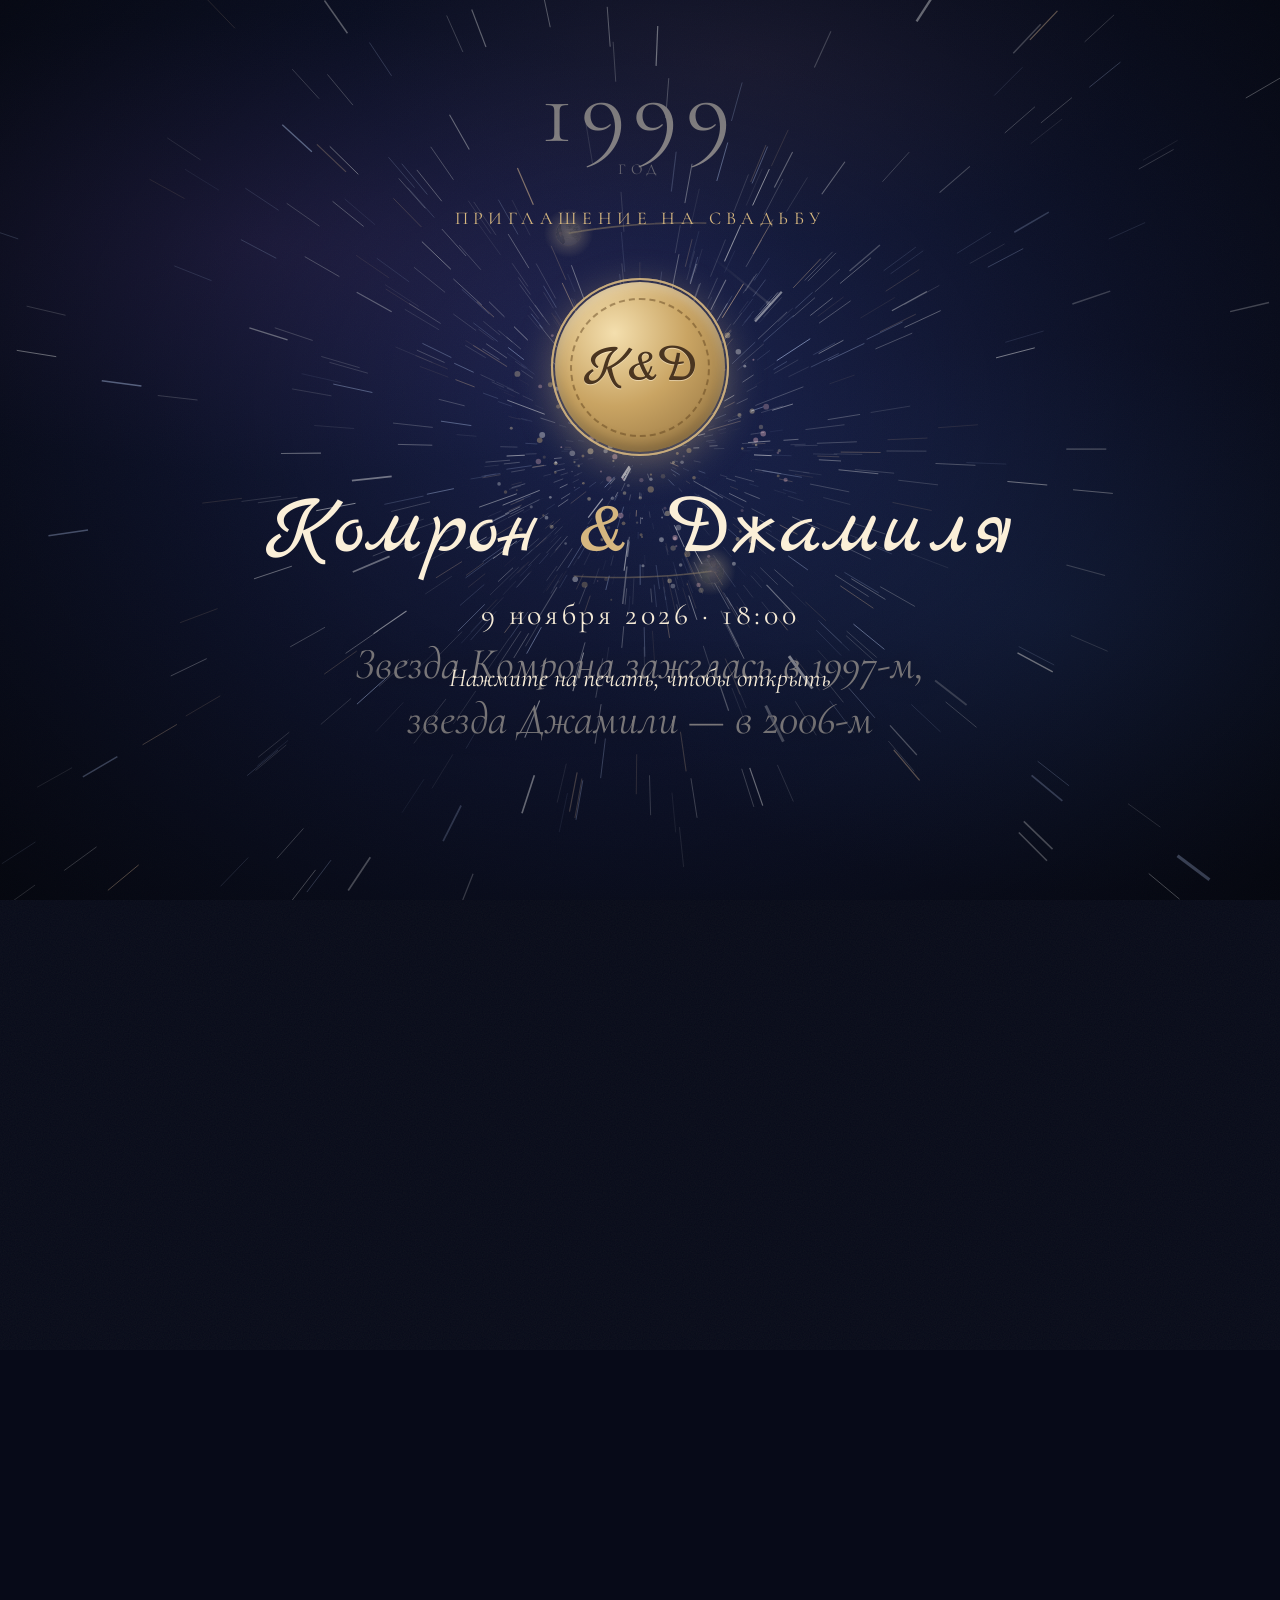
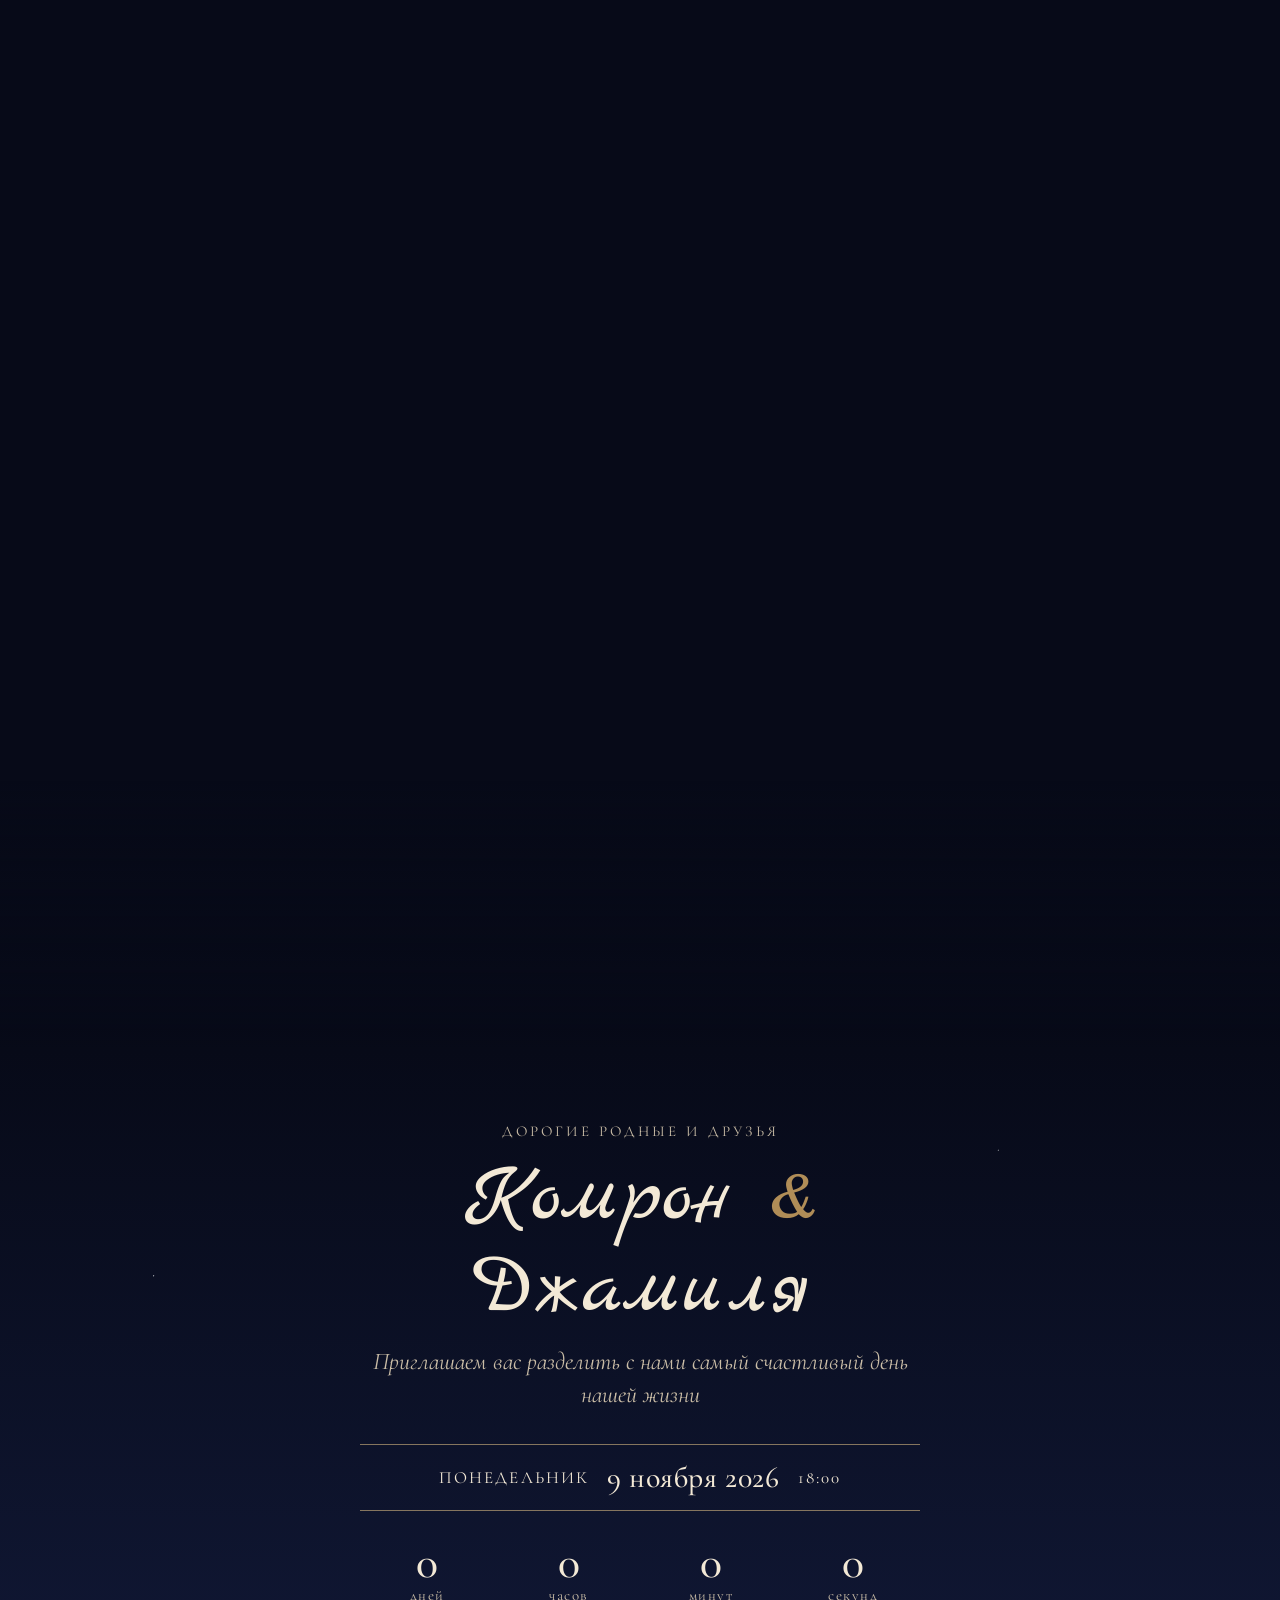
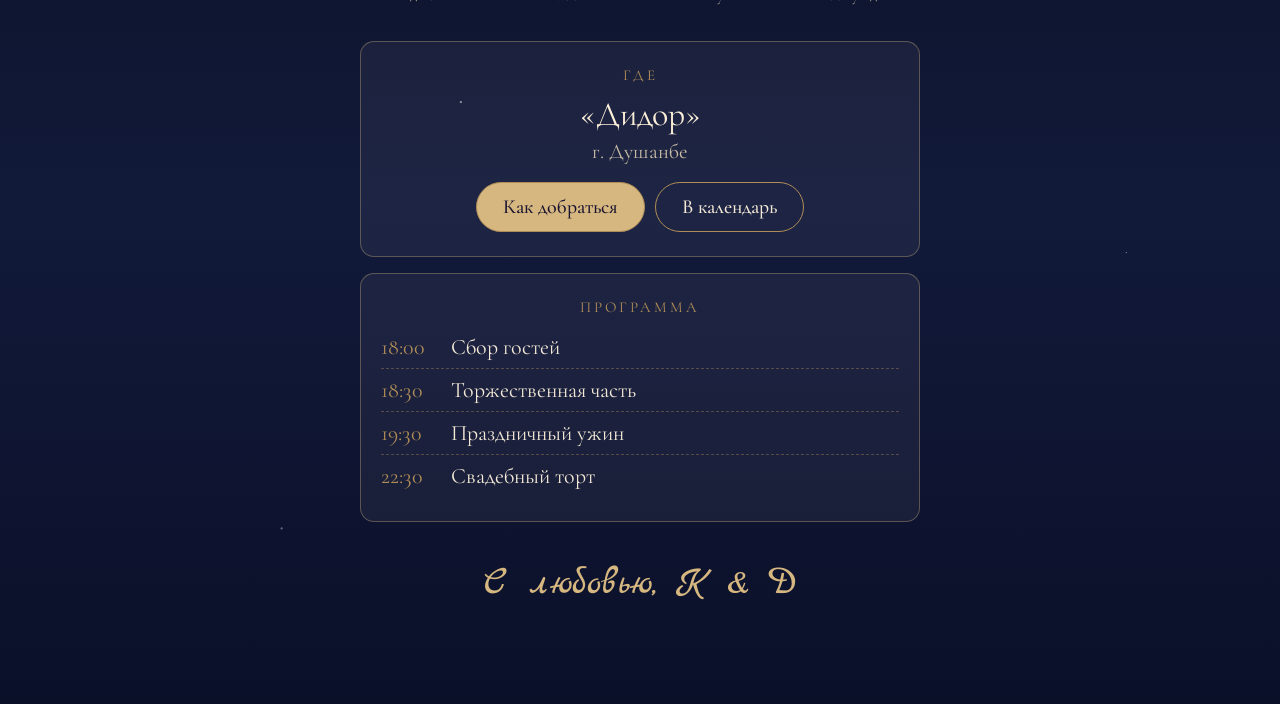
==== commit a15fcd05: "Личные ссылки гостям и мини-админка с ответами - admin.html: вход по паролю, создание гостя → личная" ====
--- a/index.html
+++ b/index.html
@@ -8,7 +8,7 @@
 <meta name="description" content="9 ноября 2026 · 18:00 · «Дидор», Душанбе">
 <meta property="og:title" content="Комрон & Джамиля приглашают вас на свадьбу">
 <meta property="og:description" content="9 ноября 2026 · 18:00 · «Дидор», Душанбе">
-<link rel="stylesheet" href="assets/common.css?v=5">
+<link rel="stylesheet" href="assets/common.css?v=6">
 <style>
   html.locked, html.locked body { overflow: hidden; }
   body { background: #070a18; }
@@ -56,7 +56,7 @@
   .names .date { font-style: normal; letter-spacing: .18em; margin-top: 1.4vh; font-size: clamp(22px, 5.6vw, 30px); }
   .chartbox { top: 45%; }
   .chartbox canvas { width: min(84vw, 56vh); height: min(84vw, 56vh); display: block; margin: 0 auto; }
-  .chartbox h3 { font-weight: 500; font-size: clamp(18px, 4.6vw, 24px); letter-spacing: .08em; text-transform: uppercase; margin: 2vh 0 .8vh; color: #d6b780; }
+  .chartbox h3 { font-weight: 500; font-size: clamp(32px, 8.6vw, 48px); line-height: 1.1; letter-spacing: .03em; margin: 2vh 0 .8vh; color: #f3dcae; text-shadow: 0 0 18px rgba(214, 183, 128, .35); }
   .chartbox p { margin: 0 auto; font-style: italic; font-size: clamp(22px, 5.6vw, 30px); line-height: 1.25; width: min(90vw, 560px); }
   .chartbox .wish { margin-top: 1.6vh; font-size: clamp(18px, 4.6vw, 22px); color: #f3dcae; animation: glow 2.4s ease-in-out infinite; }
   .flash { position: absolute; inset: 0; background: radial-gradient(circle at 50% 50%, #fff6e0, rgba(255, 246, 224, 0) 70%); opacity: 0; pointer-events: none; }
@@ -86,6 +86,10 @@
   }
   .gate.is-open { opacity: 0; transform: scale(1.15); pointer-events: none; }
   .gate__kicker { margin: 0; font-size: clamp(15px, 4vw, 18px); letter-spacing: .3em; text-transform: uppercase; color: #d6b780; }
+  .gate__for { margin: 0; max-height: 0; opacity: 0; overflow: hidden; transition: max-height .8s ease, opacity .8s ease; }
+  .gate__for.is-on { max-height: 160px; opacity: 1; }
+  .gate__for small { display: block; font-size: clamp(15px, 4vw, 18px); font-style: italic; opacity: .75; }
+  .gate__for b { display: block; font: 400 clamp(30px, 8vw, 44px)/1.15 var(--script); color: #f3dcae; }
   .gate__names { margin: 0; font: 400 clamp(52px, 14vw, 86px)/1.05 var(--script); color: #fbefd8; }
   .gate__names span { color: #d6b780; }
   .gate__date { margin: 0; font-size: clamp(22px, 5.8vw, 30px); letter-spacing: .12em; }
@@ -202,6 +206,7 @@
 
 <div class="gate" id="gate">
   <p class="gate__kicker">Приглашение на свадьбу</p>
+  <p class="gate__for" id="gateFor"><small>персонально для</small><b id="gateGuest"></b></p>
   <button class="seal" id="seal" aria-label="Открыть приглашение">
     <span class="seal__ring"></span><span class="seal__ring seal__ring--2"></span>
     <span class="seal__face" id="sealFace"></span>
@@ -224,9 +229,9 @@
 <div class="track" id="track"></div>
 <section class="details details--night" data-details id="details"></section>
 
-<script src="assets/common.js?v=5"></script>
-<script src="assets/art.js?v=5"></script>
-<script src="assets/sky.js?v=5"></script>
+<script src="assets/common.js?v=6"></script>
+<script src="assets/art.js?v=6"></script>
+<script src="assets/sky.js?v=6"></script>
 <script>
 const w = WEDDING;
 const weddingYear = new Date(w.date).getFullYear();
@@ -250,10 +255,15 @@
 document.querySelector('[data-cap="0"]').textContent =
   `Звезда ${w.groomGen} зажглась в ${w.hisYear}-м, звезда ${w.brideGen} — в ${w.herYear}-м`;
 $('names').innerHTML = `<h1>${w.groom}<br class="br-m"> <span>&</span> ${w.bride}</h1><p>приглашают вас на свою свадьбу</p><p class="date">${w.dateText} · ${weddingTime()}</p>`;
-$('chartTitle').textContent = `Небо над ${w.sky.city} · ${w.dateText} · ${w.sky.timeText}`;
+$('chartTitle').textContent = `${w.dateText} · ${w.sky.timeText}`;
 $('sealFace').textContent = `${w.groom[0]}&${w.bride[0]}`;
 $('gateNames').innerHTML = `${w.groom} <span>&</span> ${w.bride}`;
 $('gateDate').textContent = `${w.dateText} · ${weddingTime()}`;
+guestReady.then(g => {
+  if (!g || !$('gateFor')) return;
+  $('gateGuest').textContent = g.name;
+  $('gateFor').classList.add('is-on');
+});
 
 // Разбиваем текст на буквы, чтобы они проявлялись по очереди
 function splitText(el) {
--- a/assets/common.css
+++ b/assets/common.css
@@ -132,6 +132,21 @@
 }
 .btn:hover, .btn.is-active { background: var(--gold); color: #fff; }
 .btn--solid { background: var(--gold); color: #fff; }
+.rsvp__name {
+  display: block; width: 100%; margin: 4px 0 14px; padding: 12px 16px;
+  font: 20px var(--serif); color: inherit; text-align: center;
+  background: transparent; border: 1px solid rgba(176, 141, 87, .6); border-radius: 12px;
+}
+.rsvp__name::placeholder { color: inherit; opacity: .5; }
+.rsvp__name[hidden] { display: none; }
+.rsvp__count { display: flex; align-items: center; justify-content: center; gap: 14px; margin-bottom: 16px; font-size: 20px; }
+.stepper { display: flex; align-items: center; gap: 4px; }
+.stepper button {
+  width: 40px; height: 40px; border-radius: 50%; border: 1px solid var(--gold);
+  background: transparent; color: inherit; font: 24px/1 var(--serif); cursor: pointer;
+}
+.stepper b { min-width: 34px; font-size: 26px; font-weight: 500; }
+.rsvp__thanks.is-bad { color: #e8a0a8; }
 .rsvp__buttons { display: flex; flex-wrap: wrap; gap: 10px; justify-content: center; }
 .rsvp__thanks { margin: 16px 0 0; font-size: 23px; font-style: italic; }
 .details__sign { font-family: var(--script); font-size: 40px; margin: 36px 0 0; color: var(--gold); }
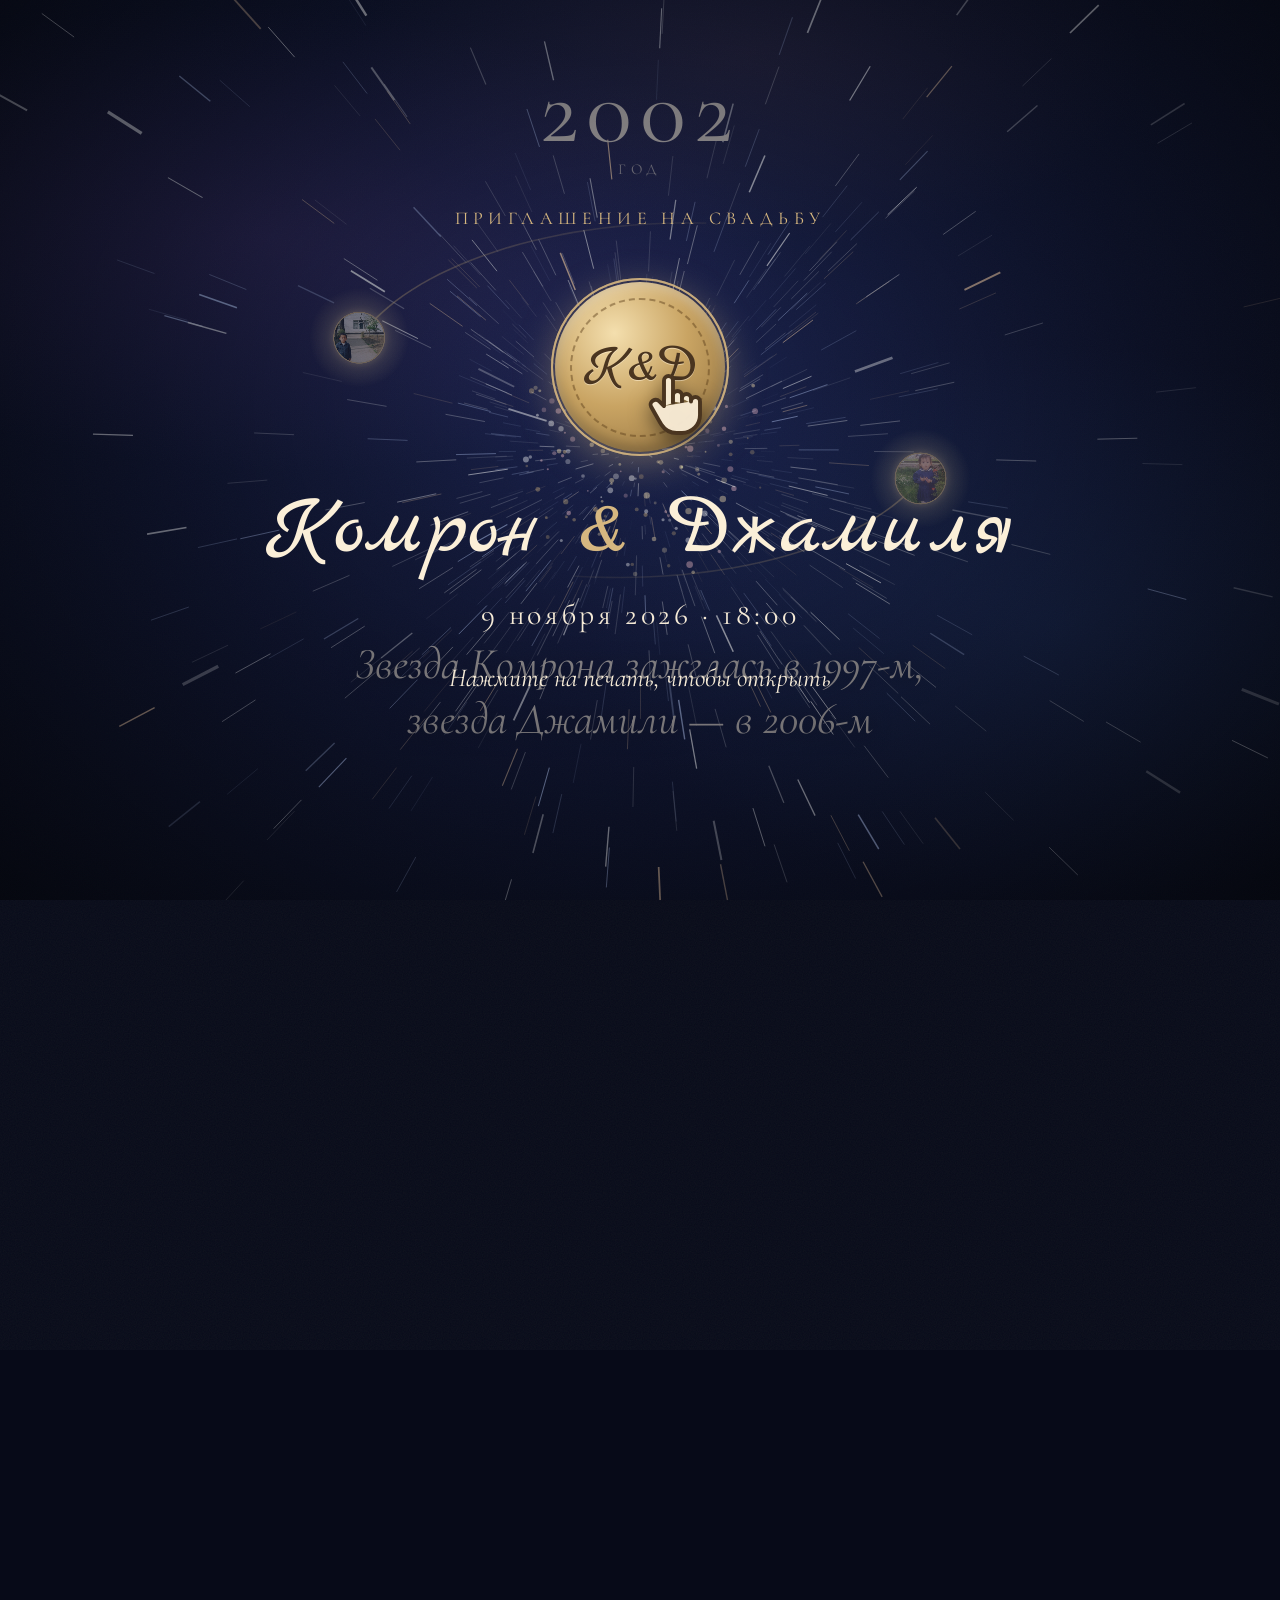
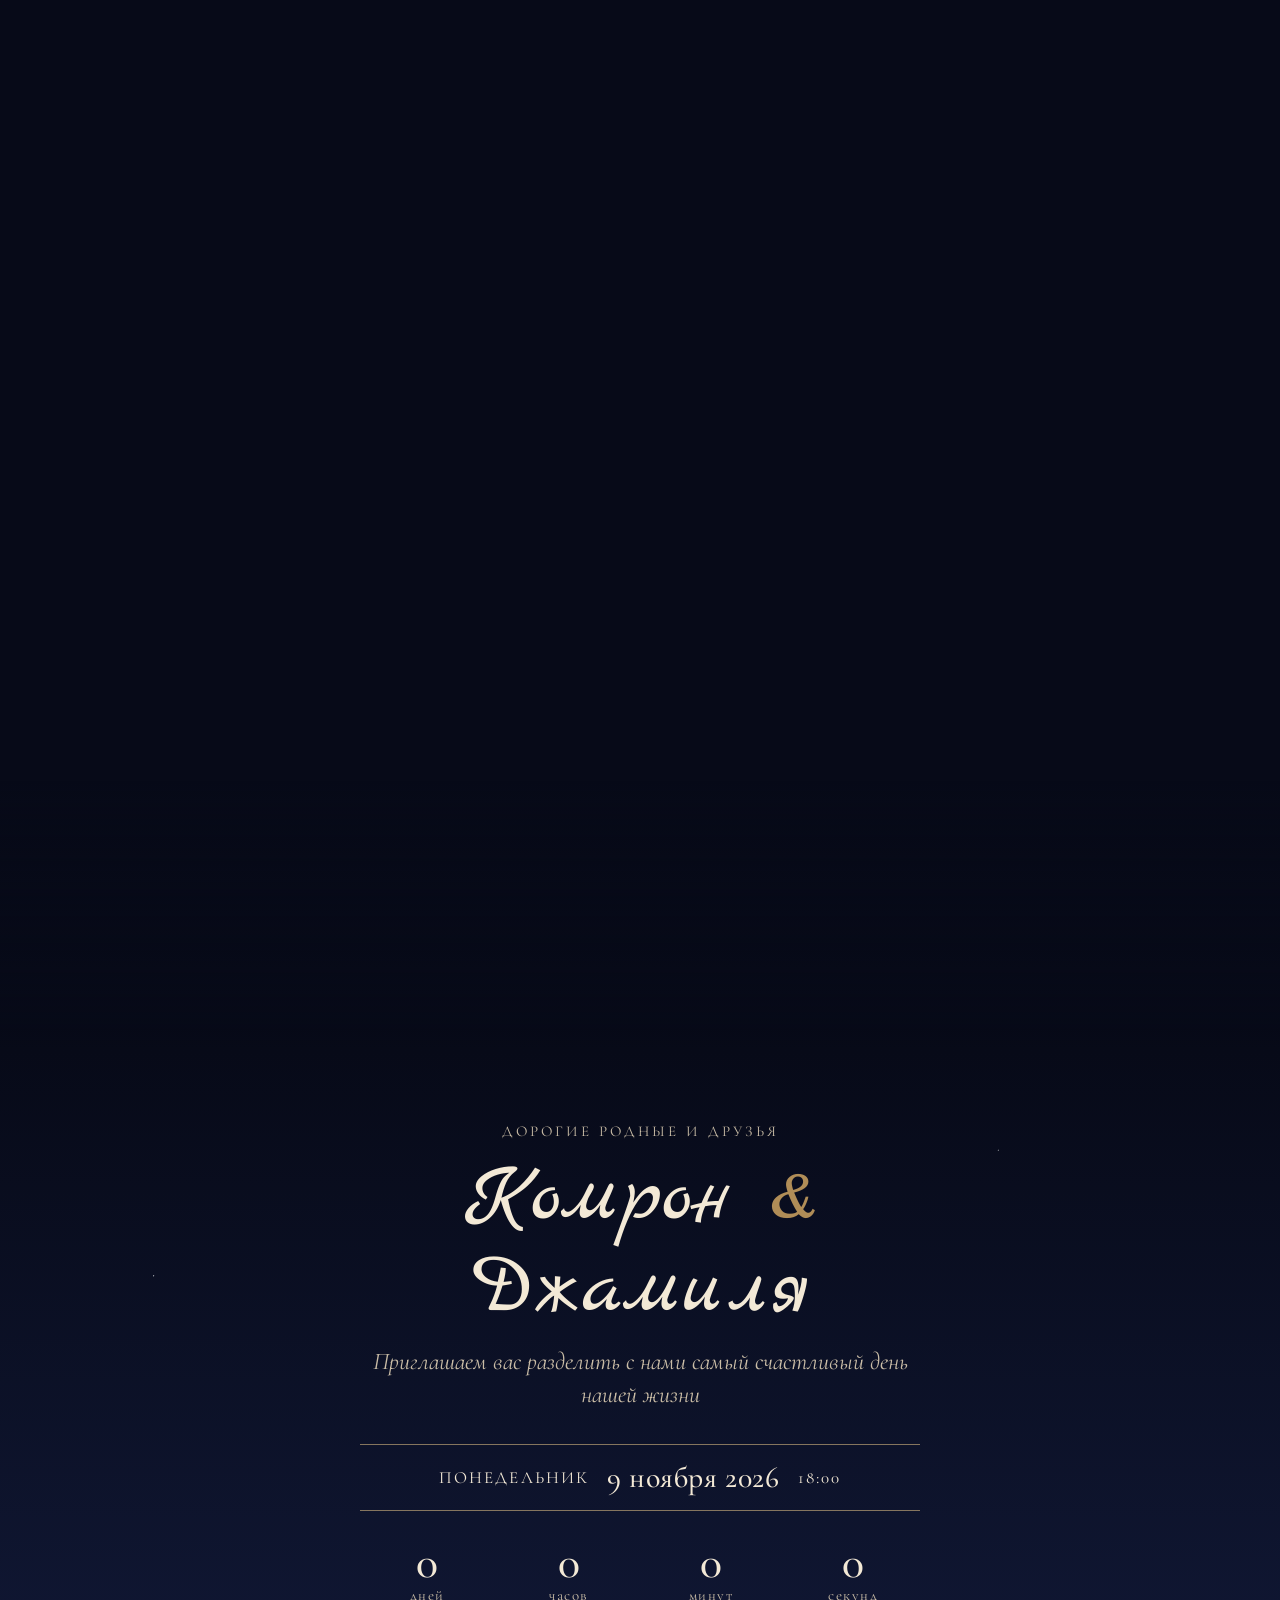
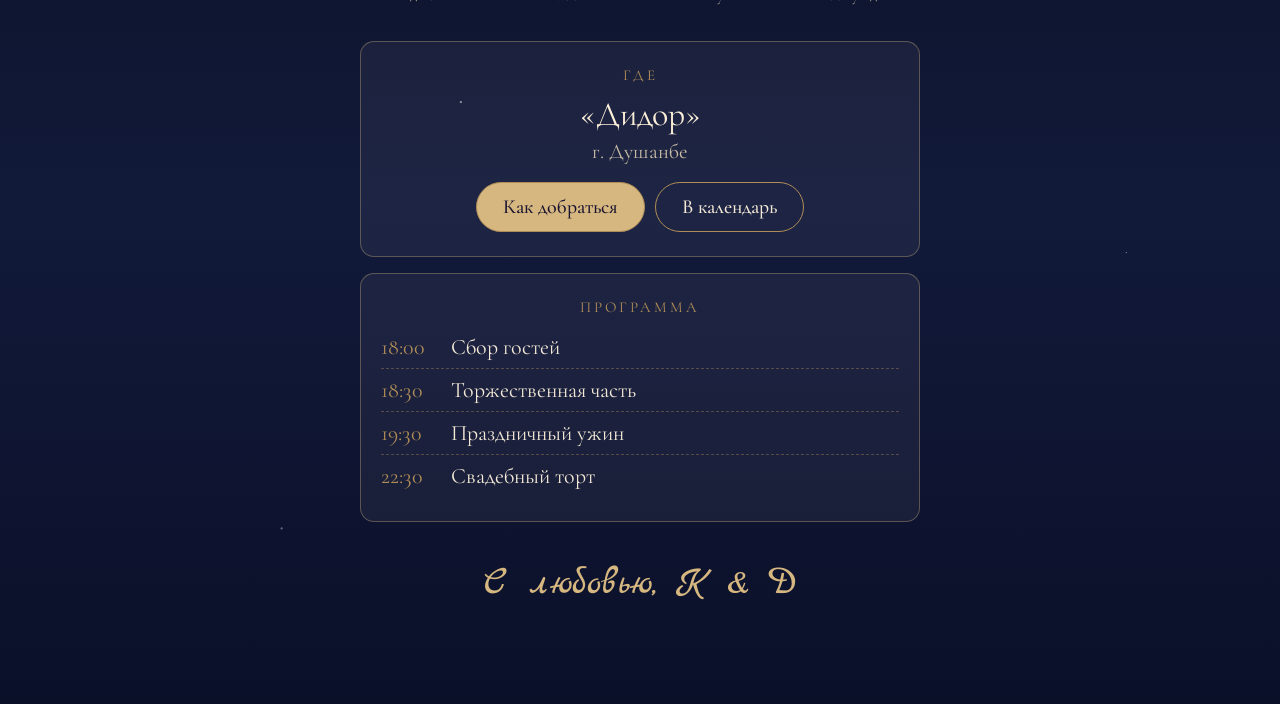
==== commit 00d53e63: "Палец-подсказка у печати, если её не нажимают 2,5 секунды Co-Authored-By: Claude Opus 5.5 <noreply@a" ====
--- a/index.html
+++ b/index.html
@@ -8,7 +8,7 @@
 <meta name="description" content="9 ноября 2026 · 18:00 · «Дидор», Душанбе">
 <meta property="og:title" content="Комрон & Джамиля приглашают вас на свадьбу">
 <meta property="og:description" content="9 ноября 2026 · 18:00 · «Дидор», Душанбе">
-<link rel="stylesheet" href="assets/common.css?v=6">
+<link rel="stylesheet" href="assets/common.css?v=7">
 <style>
   html.locked, html.locked body { overflow: hidden; }
   body { background: #070a18; }
@@ -108,6 +108,33 @@
   @keyframes ring { from { transform: scale(1); opacity: .9; } to { transform: scale(1.7); opacity: 0; } }
   @keyframes sealBob { 50% { transform: translateY(-6px) rotate(-3deg); } }
   .seal:active { transform: scale(.94); }
+
+  /* Палец-подсказка: появляется, если печать долго не нажимают */
+  .seal-wrap { position: relative; display: grid; place-items: center; }
+  .tap-finger {
+    position: absolute; left: 50%; top: 50%; width: clamp(58px, 16vw, 72px); height: auto;
+    fill: rgba(251, 239, 216, .95); stroke: #4a3520; stroke-width: 1.3; stroke-linecap: round; stroke-linejoin: round;
+    filter: drop-shadow(0 6px 10px rgba(0, 0, 0, .5));
+    opacity: 0; pointer-events: none; transform-origin: 38% 12%;
+    transition: opacity .5s;
+  }
+  .tap-ripple {
+    position: absolute; left: 50%; top: 50%; width: 46px; height: 46px; margin: -23px 0 0 -23px;
+    border-radius: 50%; border: 3px solid #fbefd8; opacity: 0; pointer-events: none;
+  }
+  .gate.idle .tap-finger { opacity: 1; animation: tapFinger 1.7s ease-in-out infinite; }
+  .gate.idle .tap-ripple { animation: tapRipple 1.7s ease-out infinite; }
+  @keyframes tapFinger {
+    0%, 100% { transform: translate(-30%, 34%) rotate(-18deg) scale(1); }
+    40% { transform: translate(-38%, -4%) rotate(-18deg) scale(1); }
+    50% { transform: translate(-38%, -4%) rotate(-18deg) scale(.86); }
+    62% { transform: translate(-38%, -4%) rotate(-18deg) scale(1); }
+  }
+  @keyframes tapRipple {
+    0%, 48% { transform: scale(.4); opacity: 0; }
+    52% { transform: scale(.5); opacity: .9; }
+    100% { transform: scale(3); opacity: 0; }
+  }
   @media (max-width: 560px) { .gate__names span { display: block; font-size: .6em; line-height: 1.2; } }
 
   /* ---------- Подсказка «листайте» ---------- */
@@ -207,10 +234,19 @@
 <div class="gate" id="gate">
   <p class="gate__kicker">Приглашение на свадьбу</p>
   <p class="gate__for" id="gateFor"><small>персонально для</small><b id="gateGuest"></b></p>
-  <button class="seal" id="seal" aria-label="Открыть приглашение">
-    <span class="seal__ring"></span><span class="seal__ring seal__ring--2"></span>
-    <span class="seal__face" id="sealFace"></span>
-  </button>
+  <div class="seal-wrap">
+    <button class="seal" id="seal" aria-label="Открыть приглашение">
+      <span class="seal__ring"></span><span class="seal__ring seal__ring--2"></span>
+      <span class="seal__face" id="sealFace"></span>
+    </button>
+    <span class="tap-ripple"></span>
+    <svg class="tap-finger" viewBox="0 0 24 24" aria-hidden="true">
+      <path d="M8 13v-8.5a1.5 1.5 0 0 1 3 0v7.5"/>
+      <path d="M11 11.5v-2a1.5 1.5 0 1 1 3 0v2.5"/>
+      <path d="M14 10.5a1.5 1.5 0 0 1 3 0v1.5"/>
+      <path d="M17 11.5a1.5 1.5 0 0 1 3 0v4.5a6 6 0 0 1 -6 6h-2h.208a6 6 0 0 1 -5.012 -2.7l-.196 -.3c-.312 -.479 -1.407 -2.388 -3.286 -5.728a1.5 1.5 0 0 1 .536 -2.022a1.867 1.867 0 0 1 2.28 .28l1.47 1.47"/>
+    </svg>
+  </div>
   <h2 class="gate__names" id="gateNames"></h2>
   <p class="gate__date" id="gateDate"></p>
   <p class="gate__tap">Нажмите на печать, чтобы открыть</p>
@@ -229,9 +265,9 @@
 <div class="track" id="track"></div>
 <section class="details details--night" data-details id="details"></section>
 
-<script src="assets/common.js?v=6"></script>
-<script src="assets/art.js?v=6"></script>
-<script src="assets/sky.js?v=6"></script>
+<script src="assets/common.js?v=7"></script>
+<script src="assets/art.js?v=7"></script>
+<script src="assets/sky.js?v=7"></script>
 <script>
 const w = WEDDING;
 const weddingYear = new Date(w.date).getFullYear();
@@ -575,6 +611,7 @@
   } else {
     addEventListener('deviceorientation', onTilt);
   }
+  $('gate').classList.remove('idle');
   $('gate').classList.add('is-open');
   document.documentElement.classList.remove('locked');
   setTimeout(() => $('gate').remove(), 1300);
@@ -591,6 +628,8 @@
   }, 700);
 }
 $('seal').addEventListener('click', openGate);
+// Через 2,5 с без нажатия показываем палец, который «стучит» по печати
+setTimeout(() => { if (!opened && $('gate')) $('gate').classList.add('idle'); }, 2500);
 // Пока печать закрыта, страница не скроллится (на iPhone overflow:hidden не всегда хватает)
 addEventListener('touchmove', e => { if (!opened) e.preventDefault(); }, { passive: false });
 
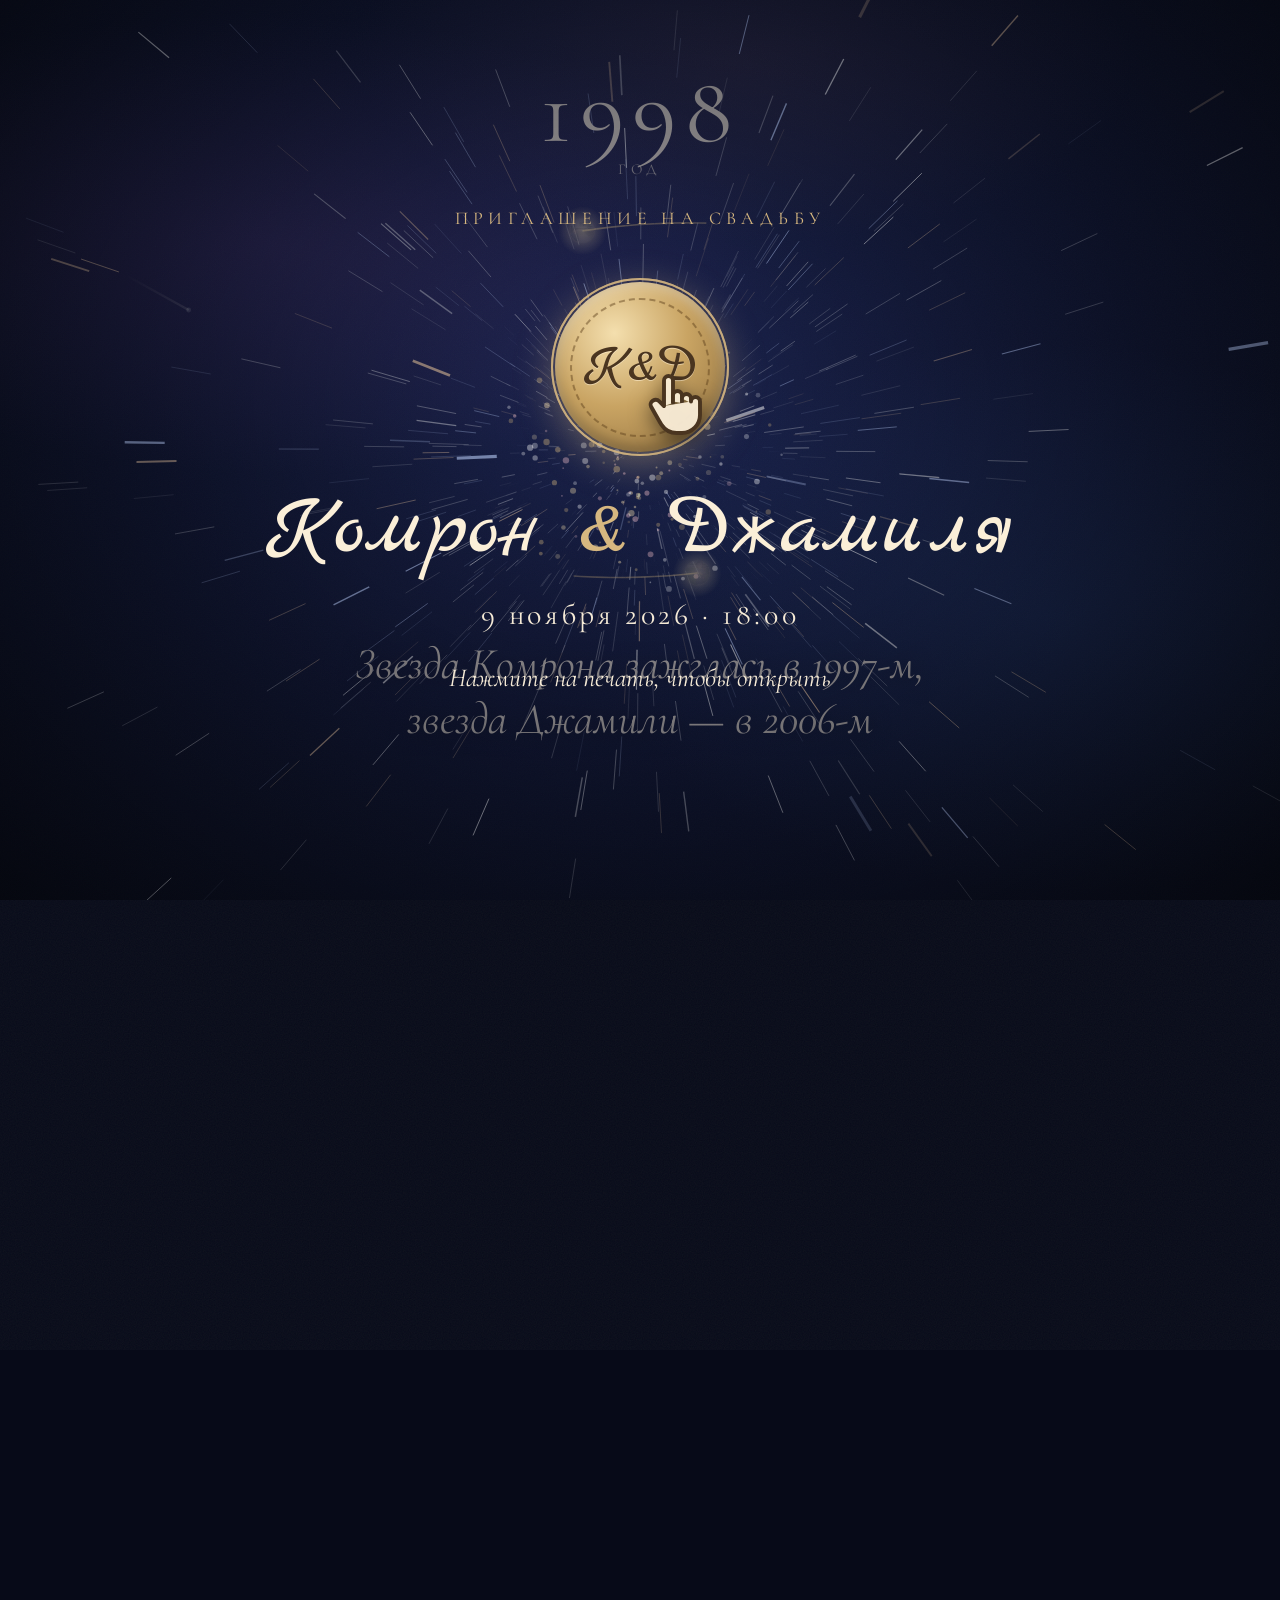
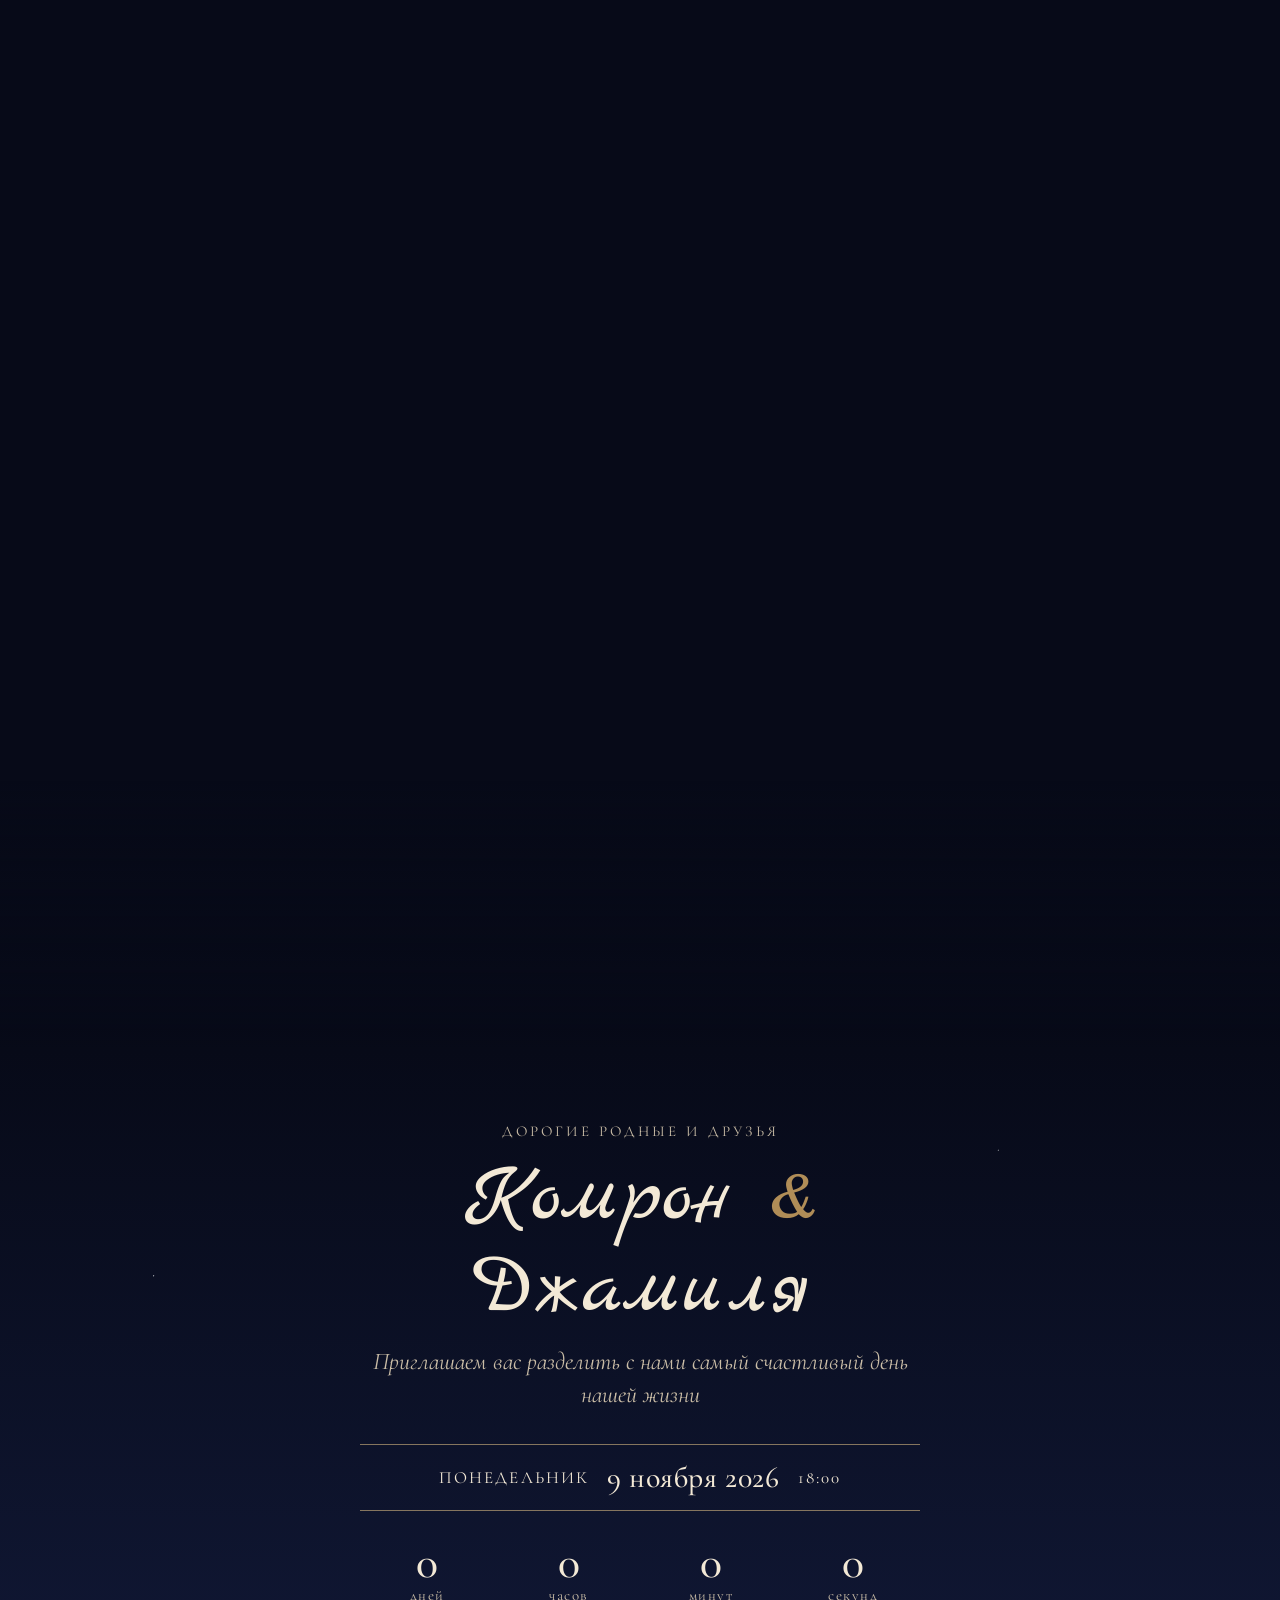
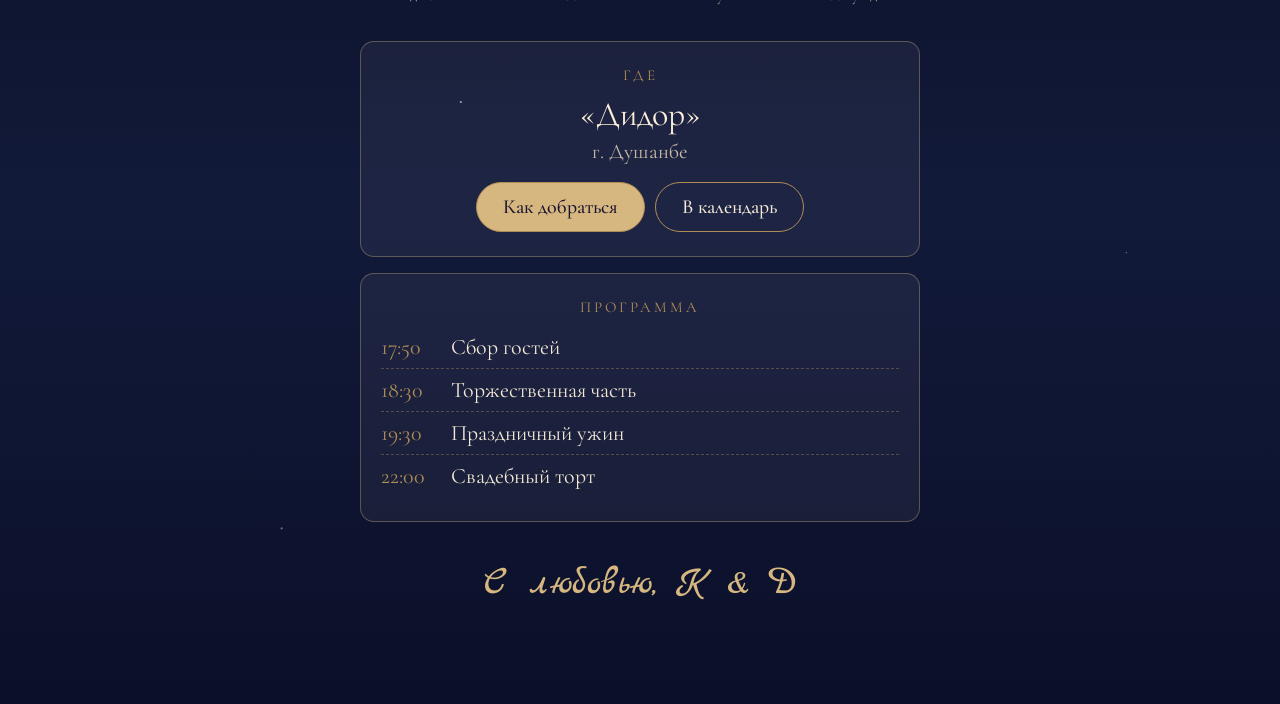
==== commit 08b33d2c: "Сбор 17:50, торт 22:00; автопросмотр работает на телефоне - Касание кнопки «смотреть автоматически» " ====
--- a/index.html
+++ b/index.html
@@ -8,7 +8,7 @@
 <meta name="description" content="9 ноября 2026 · 18:00 · «Дидор», Душанбе">
 <meta property="og:title" content="Комрон & Джамиля приглашают вас на свадьбу">
 <meta property="og:description" content="9 ноября 2026 · 18:00 · «Дидор», Душанбе">
-<link rel="stylesheet" href="assets/common.css?v=7">
+<link rel="stylesheet" href="assets/common.css?v=8">
 <style>
   html.locked, html.locked body { overflow: hidden; }
   body { background: #070a18; }
@@ -167,7 +167,9 @@
   .hint__auto {
     font: italic 18px var(--serif); color: #d6b780; background: rgba(5, 7, 15, .55);
     border: 1px solid rgba(214, 183, 128, .55); border-radius: 999px; padding: 8px 18px; cursor: pointer;
-  }
+    display: inline-flex; align-items: center; gap: 8px; touch-action: manipulation;
+  }
+  .hint__auto svg { width: 14px; height: 14px; fill: currentColor; flex: none; }
 
   /* ---------- Кнопка автопросмотра ---------- */
   .autoplay {
@@ -255,7 +257,7 @@
 <div class="hint" id="hint">
   <div class="hint__icon"><span class="hint__dot"></span></div>
   <div class="hint__text" id="hintText"></div>
-  <button class="hint__auto" id="hintAuto">▶ или смотреть автоматически</button>
+  <button class="hint__auto" id="hintAuto"><svg viewBox="0 0 24 24" aria-hidden="true"><path d="M7 4.5v15l13-7.5z"/></svg>или смотреть автоматически</button>
 </div>
 <button class="autoplay" id="autoBtn" aria-label="Автопросмотр">
   <svg class="i-play" viewBox="0 0 24 24"><path d="M7 4.5v15l13-7.5z"/></svg>
@@ -265,9 +267,9 @@
 <div class="track" id="track"></div>
 <section class="details details--night" data-details id="details"></section>
 
-<script src="assets/common.js?v=7"></script>
-<script src="assets/art.js?v=7"></script>
-<script src="assets/sky.js?v=7"></script>
+<script src="assets/common.js?v=8"></script>
+<script src="assets/art.js?v=8"></script>
+<script src="assets/sky.js?v=8"></script>
 <script>
 const w = WEDDING;
 const weddingYear = new Date(w.date).getFullYear();
@@ -555,9 +557,12 @@
   lastActive = performance.now();
 }
 ['wheel', 'touchstart', 'keydown'].forEach(ev => addEventListener(ev, e => {
+  // касание самих кнопок автопросмотра — не «начал листать»: иначе на телефоне
+  // подсказка с кнопкой пряталась на touchstart, и нажатие уходило в пустоту
+  if (e.target.closest?.('.autoplay, .hint__auto')) return;
   lastActive = performance.now();
   hintNow = false;
-  if (auto && !e.target.closest?.('.autoplay, .hint__auto')) setAuto(false);
+  if (auto) setAuto(false);
 }, { passive: true }));
 $('autoBtn').addEventListener('click', () => setAuto(!auto));
 $('hintAuto').addEventListener('click', () => setAuto(true));
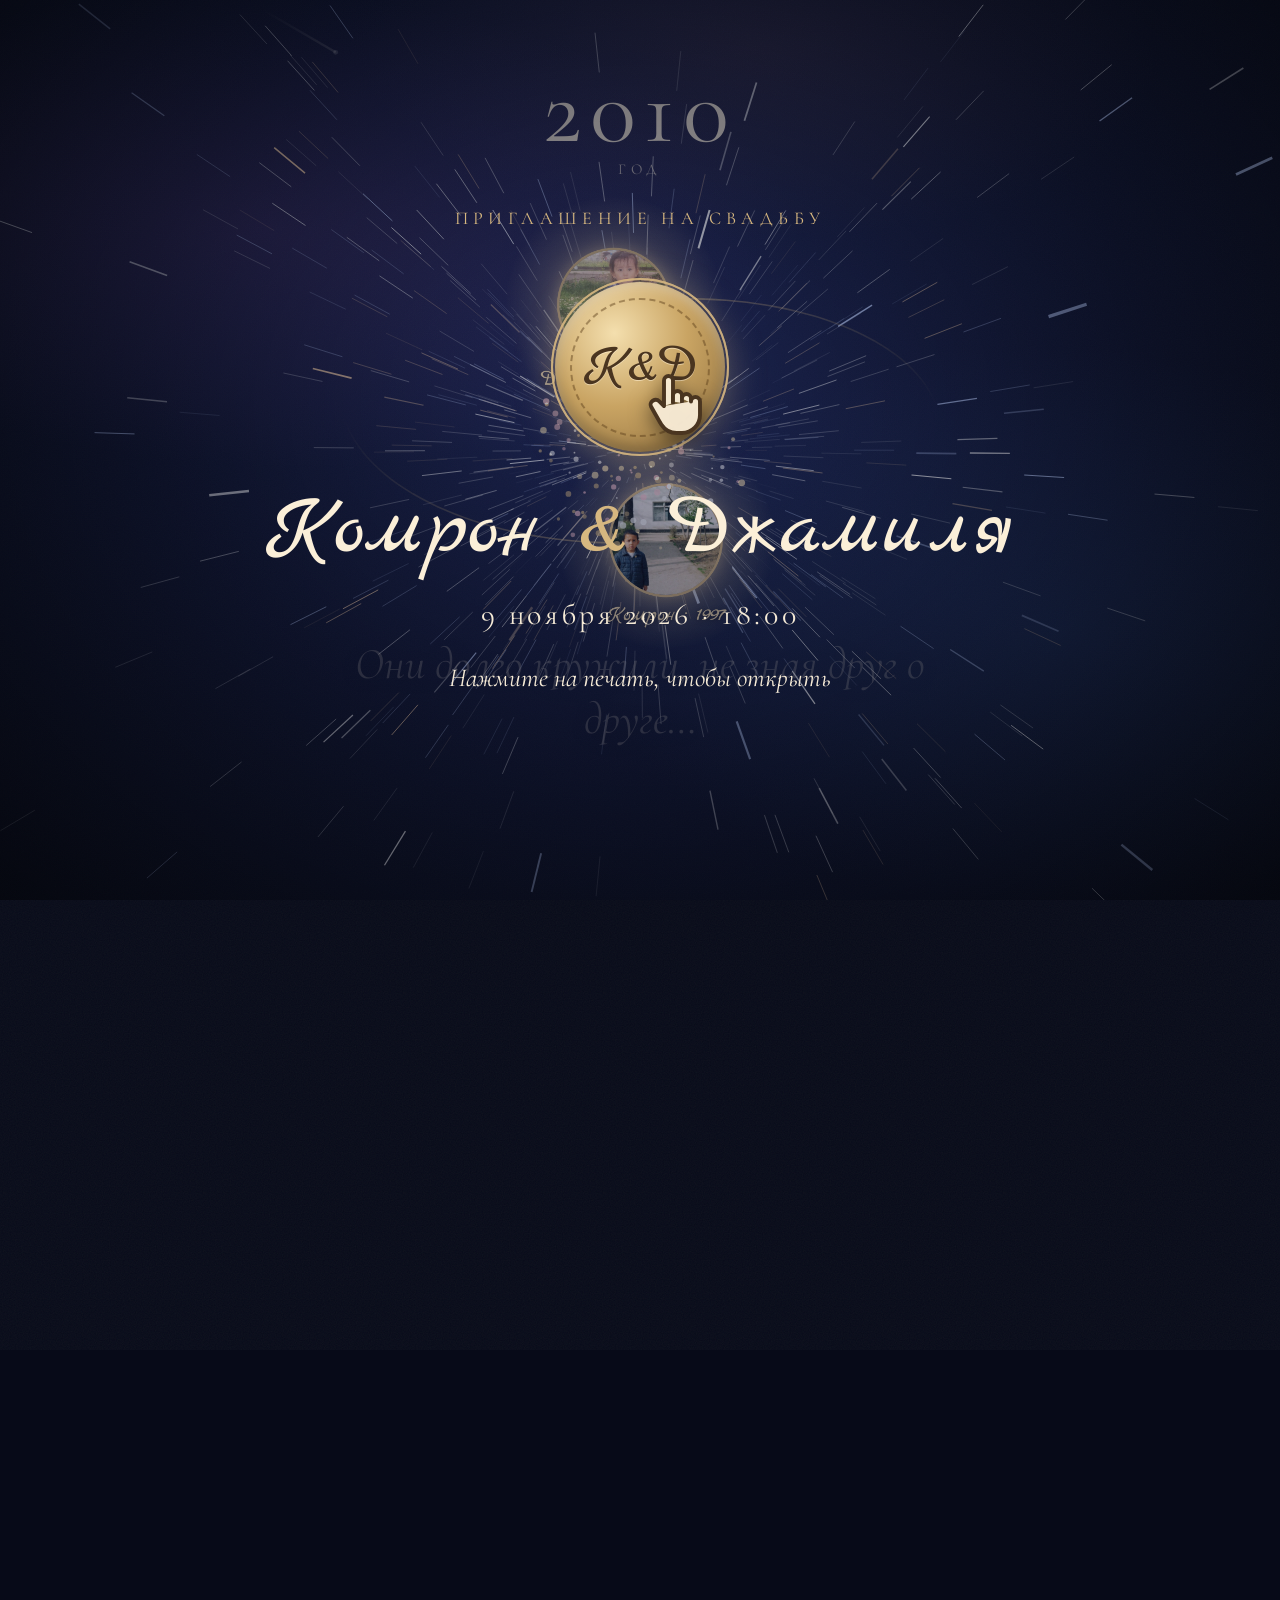
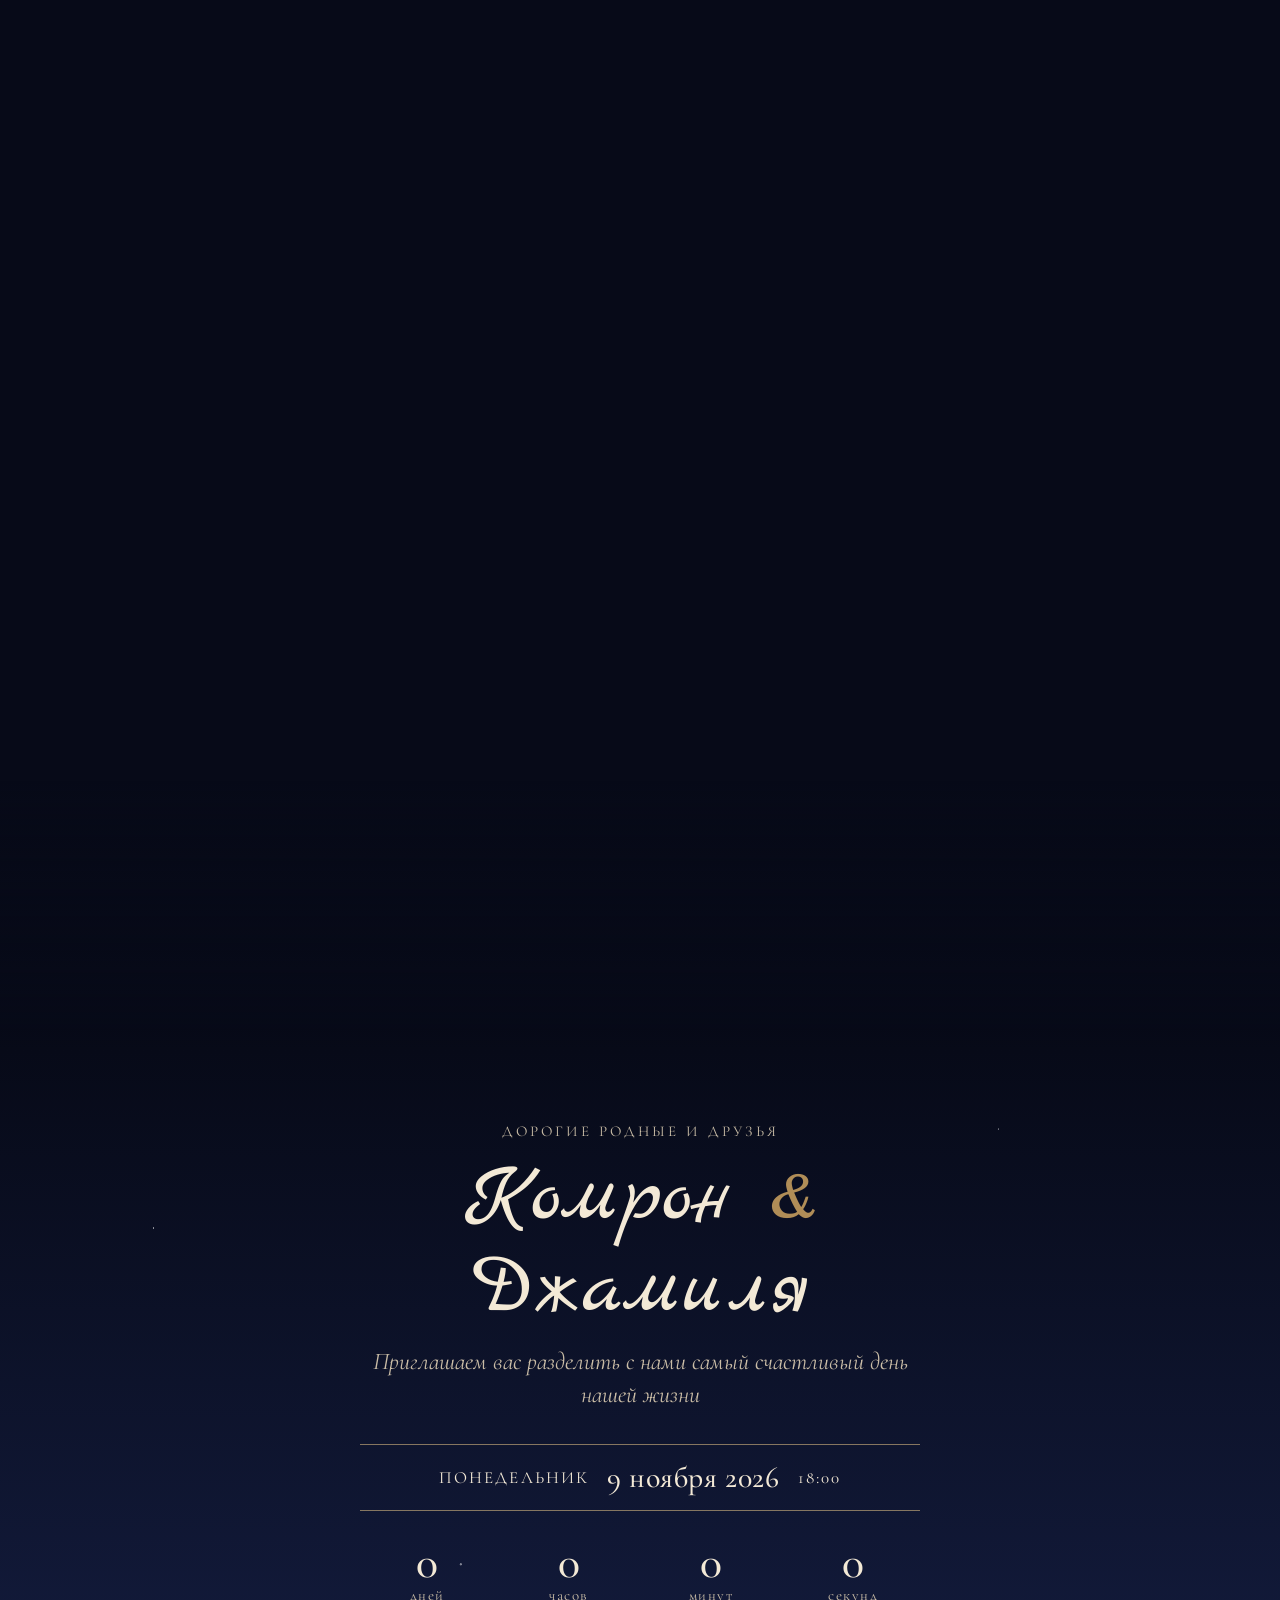
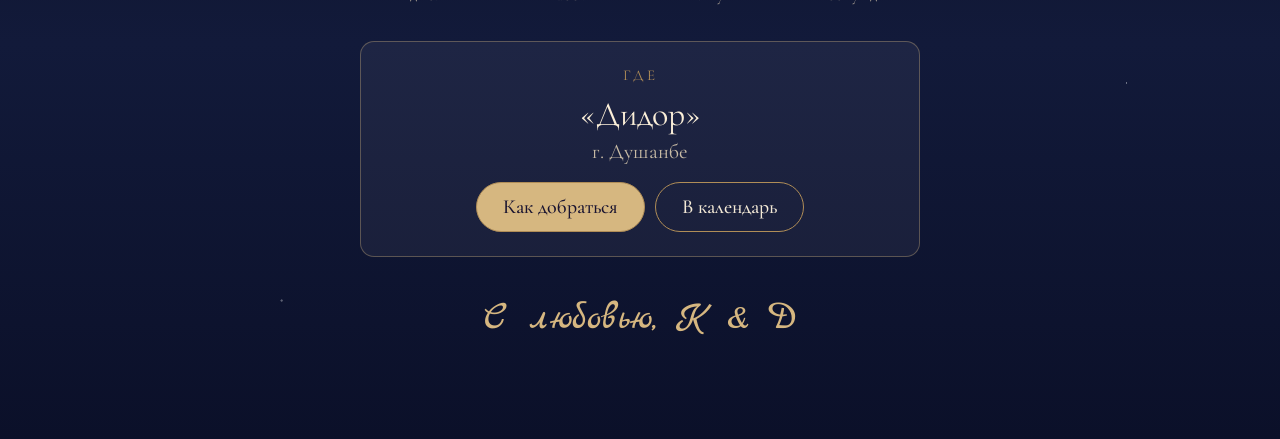
==== commit d15203fb: "Желание по удержанию кнопки, убрана программа - «Загадать желание»: держите кнопку — она наполняется" ====
--- a/index.html
+++ b/index.html
@@ -8,7 +8,7 @@
 <meta name="description" content="9 ноября 2026 · 18:00 · «Дидор», Душанбе">
 <meta property="og:title" content="Комрон & Джамиля приглашают вас на свадьбу">
 <meta property="og:description" content="9 ноября 2026 · 18:00 · «Дидор», Душанбе">
-<link rel="stylesheet" href="assets/common.css?v=8">
+<link rel="stylesheet" href="assets/common.css?v=9">
 <style>
   html.locked, html.locked body { overflow: hidden; }
   body { background: #070a18; }
@@ -55,10 +55,32 @@
   .names p { margin: 1.2vh 0 0; font-style: italic; font-size: clamp(24px, 6vw, 32px); }
   .names .date { font-style: normal; letter-spacing: .18em; margin-top: 1.4vh; font-size: clamp(22px, 5.6vw, 30px); }
   .chartbox { top: 45%; }
-  .chartbox canvas { width: min(84vw, 56vh); height: min(84vw, 56vh); display: block; margin: 0 auto; }
+  .chartbox canvas { width: min(84vw, 50vh); height: min(84vw, 50vh); display: block; margin: 0 auto; }
   .chartbox h3 { font-weight: 500; font-size: clamp(32px, 8.6vw, 48px); line-height: 1.1; letter-spacing: .03em; margin: 2vh 0 .8vh; color: #f3dcae; text-shadow: 0 0 18px rgba(214, 183, 128, .35); }
   .chartbox p { margin: 0 auto; font-style: italic; font-size: clamp(22px, 5.6vw, 30px); line-height: 1.25; width: min(90vw, 560px); }
-  .chartbox .wish { margin-top: 1.6vh; font-size: clamp(18px, 4.6vw, 22px); color: #f3dcae; animation: glow 2.4s ease-in-out infinite; }
+  canvas.fx { position: fixed; inset: 0; width: 100%; height: 100%; pointer-events: none; z-index: 11; }
+
+  /* Кнопка желания: держите — кнопка наполняется золотом, звёзды слетаются к ней */
+  .wish-btn {
+    position: relative; overflow: hidden; pointer-events: auto; cursor: pointer;
+    display: flex; flex-direction: column; align-items: center; gap: 2px;
+    min-width: min(82vw, 340px); margin: 2vh auto 0; padding: 14px 28px;
+    border-radius: 999px; border: 1.5px solid #d6b780; background: rgba(214, 183, 128, .12); color: #fbefd8;
+    touch-action: none; user-select: none; -webkit-user-select: none; -webkit-touch-callout: none;
+    animation: wishPulse 2.2s ease-out infinite; transition: transform .2s;
+  }
+  .wish-btn__fill {
+    position: absolute; inset: 0; background: linear-gradient(90deg, #a07c46, #f3dcae);
+    transform: scaleX(var(--p, 0)); transform-origin: left; opacity: .9;
+  }
+  .wish-btn__label { position: relative; display: flex; align-items: center; gap: 10px; font: 500 clamp(22px, 5.8vw, 27px) var(--serif); text-shadow: 0 1px 6px rgba(0, 0, 0, .6); }
+  .wish-btn__label svg { width: 22px; height: 22px; fill: #f3dcae; animation: twinkle 1.6s ease-in-out infinite; }
+  .wish-btn small { position: relative; font-size: clamp(15px, 4vw, 17px); font-style: italic; opacity: .8; text-shadow: 0 1px 6px rgba(0, 0, 0, .6); }
+  .wish-btn.is-holding { animation: none; transform: scale(.96); box-shadow: 0 0 40px rgba(243, 220, 174, .55); }
+  @keyframes wishPulse { from { box-shadow: 0 0 0 0 rgba(243, 220, 174, .55); } to { box-shadow: 0 0 0 20px rgba(243, 220, 174, 0); } }
+  @keyframes twinkle { 50% { transform: scale(.7) rotate(45deg); opacity: .6; } }
+  .chartbox .wish-done { margin: 1.4vh auto 0; font-size: clamp(19px, 4.8vw, 24px); color: #f3dcae; opacity: 0; transition: opacity .8s; }
+  .chartbox .wish-done.is-on { opacity: 1; }
   .flash { position: absolute; inset: 0; background: radial-gradient(circle at 50% 50%, #fff6e0, rgba(255, 246, 224, 0) 70%); opacity: 0; pointer-events: none; }
   .caption {
     bottom: 17vh; width: min(92vw, 620px);
@@ -224,10 +246,16 @@
     <canvas id="chart"></canvas>
     <h3 id="chartTitle"></h3>
     <p>Так будет выглядеть небо в момент, когда начнётся наш праздник</p>
-    <p class="wish">Коснитесь неба и загадайте желание ✨</p>
+    <button class="wish-btn" id="wishBtn" type="button">
+      <span class="wish-btn__fill"></span>
+      <span class="wish-btn__label"><svg viewBox="0 0 24 24" aria-hidden="true"><path d="M12 2l2.2 7.8L22 12l-7.8 2.2L12 22l-2.2-7.8L2 12l7.8-2.2z"/></svg><span id="wishLabel">Загадать желание</span></span>
+      <small id="wishSub">нажмите и удерживайте</small>
+    </button>
+    <p class="wish-done" id="wishDone">Ваше желание теперь горит на нашем небе</p>
   </div>
   <div class="flash" id="flash"></div>
 </div>
+<canvas class="fx" id="fx"></canvas>
 <div class="grain"></div>
 <div class="caption" data-cap="0"></div>
 <div class="caption" data-cap="1">Они долго кружили, не зная друг о друге…</div>
@@ -267,9 +295,9 @@
 <div class="track" id="track"></div>
 <section class="details details--night" data-details id="details"></section>
 
-<script src="assets/common.js?v=8"></script>
-<script src="assets/art.js?v=8"></script>
-<script src="assets/sky.js?v=8"></script>
+<script src="assets/common.js?v=9"></script>
+<script src="assets/art.js?v=9"></script>
+<script src="assets/sky.js?v=9"></script>
 <script>
 const w = WEDDING;
 const weddingYear = new Date(w.date).getFullYear();
@@ -282,6 +310,7 @@
 
 const $ = id => document.getElementById(id);
 const track = $('track'), field = $('field'), ctx = field.getContext('2d');
+const fx = $('fx'), fctx = fx.getContext('2d');   // искры и желания — поверх всей сцены
 const his = $('his'), her = $('her');
 const trackMax = () => track.offsetHeight - innerHeight;
 
@@ -355,8 +384,9 @@
   dpr = Math.min(2, devicePixelRatio || 1);
   W = innerWidth; H = innerHeight;
   U = Math.min(W, H * 0.7) / 100;
-  field.width = W * dpr; field.height = H * dpr;
+  field.width = fx.width = W * dpr; field.height = fx.height = H * dpr;
   ctx.setTransform(dpr, 0, 0, dpr, 0, 0);
+  fctx.setTransform(dpr, 0, 0, dpr, 0, 0);
   track.style.height = TRACK_VH + 'vh';
   for (const el of [his, her]) {
     el.style.width = el.style.height = 32 * U + 'px';
@@ -380,7 +410,7 @@
   meteors.push({ x, y, vx: Math.cos(a) * v * dir, vy: Math.sin(a) * v, life: 0, max: big ? 1.1 : .8, len: big ? .12 : .08 });
 }
 function drawFx(dt) {
-  ctx.globalCompositeOperation = 'lighter';
+  fctx.globalCompositeOperation = 'lighter';
   for (let i = parts.length - 1; i >= 0; i--) {
     const p = parts[i];
     if ((p.life += dt) > p.max) { parts.splice(i, 1); continue; }
@@ -388,23 +418,23 @@
     p.vx *= drag; p.vy = p.vy * drag + 40 * dt;
     p.x += p.vx * dt; p.y += p.vy * dt;
     const a = 1 - p.life / p.max;
-    ctx.fillStyle = `rgba(${p.c},${(a * .9).toFixed(3)})`;
-    ctx.beginPath(); ctx.arc(p.x, p.y, p.r * (0.6 + a * .6), 0, Math.PI * 2); ctx.fill();
+    fctx.fillStyle = `rgba(${p.c},${(a * .9).toFixed(3)})`;
+    fctx.beginPath(); fctx.arc(p.x, p.y, p.r * (0.6 + a * .6), 0, Math.PI * 2); fctx.fill();
   }
   for (let i = meteors.length - 1; i >= 0; i--) {
     const m = meteors[i];
     if ((m.life += dt) > m.max) { meteors.splice(i, 1); continue; }
     m.x += m.vx * dt; m.y += m.vy * dt;
     const a = Math.sin(Math.PI * m.life / m.max);
-    const g = ctx.createLinearGradient(m.x, m.y, m.x - m.vx * m.len, m.y - m.vy * m.len);
+    const g = fctx.createLinearGradient(m.x, m.y, m.x - m.vx * m.len, m.y - m.vy * m.len);
     g.addColorStop(0, `rgba(255,248,230,${a.toFixed(3)})`);
     g.addColorStop(1, 'rgba(255,248,230,0)');
-    ctx.strokeStyle = g; ctx.lineWidth = 2.2;
-    ctx.beginPath(); ctx.moveTo(m.x, m.y); ctx.lineTo(m.x - m.vx * m.len, m.y - m.vy * m.len); ctx.stroke();
-    ctx.fillStyle = `rgba(255,255,255,${a.toFixed(3)})`;
-    ctx.beginPath(); ctx.arc(m.x, m.y, 2.4, 0, Math.PI * 2); ctx.fill();
-  }
-  ctx.globalCompositeOperation = 'source-over';
+    fctx.strokeStyle = g; fctx.lineWidth = 2.2;
+    fctx.beginPath(); fctx.moveTo(m.x, m.y); fctx.lineTo(m.x - m.vx * m.len, m.y - m.vy * m.len); fctx.stroke();
+    fctx.fillStyle = `rgba(255,255,255,${a.toFixed(3)})`;
+    fctx.beginPath(); fctx.arc(m.x, m.y, 2.4, 0, Math.PI * 2); fctx.fill();
+  }
+  fctx.globalCompositeOperation = 'source-over';
 }
 
 // ---------- Параллакс от мыши и наклона телефона ----------
@@ -523,8 +553,6 @@
     }
   }
 
-  drawFx(dt);
-
   $('flash').style.opacity = (win(p, 0.6, 0.625, 0.625, 0.68) * 0.9).toFixed(3);
   const io = opened ? 1 - ramp(p, 0.03, 0.07) : 0;
   $('intro').style.opacity = io.toFixed(3); reveal($('intro'), io);
@@ -535,6 +563,10 @@
   const cb = win(p, 0.87, 0.94);
   $('chartbox').style.opacity = cb.toFixed(3);
   $('chartbox').style.transform = `translate(-50%,-50%) scale(${(0.9 + 0.1 * cb).toFixed(3)})`;
+  wishBtn.style.visibility = cb > .3 ? 'visible' : 'hidden';
+  fctx.clearRect(0, 0, W, H);
+  updateWish(dt, time, cb);
+  drawFx(dt);
   $('nebula').style.transform = `translate(${-off.x * 14}px,${-off.y * 14}px) scale(${1 + p * 0.25}) rotate(${p * 8}deg)`;
   storyText = no;
   captions.forEach((c, i) => {
@@ -593,15 +625,140 @@
     vibrate(20);
     return;
   }
-  if (cur > 0.9 && scrollY <= trackMax() + 5) {
-    meteor(e.clientX, e.clientY, true);
-    burst(e.clientX, e.clientY, 30, .7);
-    showToast('Желание загадано ✨');
-    vibrate(15);
-  } else {
-    burst(e.clientX, e.clientY, 34, .8);
-  }
+  burst(e.clientX, e.clientY, 34, .8);
 });
+
+// ---------- Желание: держите кнопку — звёзды слетаются, звезда-желание улетает на карту неба ----------
+const WISH_HOLD = 2.2;      // секунд удержания
+const wishBtn = $('wishBtn');
+const streams = [], flights = [];
+let wishes = [];
+try { wishes = JSON.parse(localStorage.getItem('invite-wishes') || '[]'); } catch (e) { /* приватный режим */ }
+let holding = false, holdT = 0, buzzT = 0, labelTimer = 0;
+
+const center = el => { const r = el.getBoundingClientRect(); return [r.left + r.width / 2, r.top + r.height / 2, r.width]; };
+const chartXY = ([u, v]) => { const [cx, cy, wd] = center($('chart')); const R = wd * 0.425; return [cx + u * R, cy + v * R]; };
+function wishText(label, sub, ms) {
+  clearTimeout(labelTimer);
+  $('wishLabel').textContent = label;
+  $('wishSub').textContent = sub;
+  if (ms) labelTimer = setTimeout(() => wishText(wishes.length ? 'Загадать ещё одно' : 'Загадать желание', 'нажмите и удерживайте'), ms);
+}
+function freeSpot() {
+  for (let i = 0; i < 40; i++) {
+    const a = Math.random() * Math.PI * 2, d = 0.15 + Math.sqrt(Math.random()) * 0.6;
+    const p = [Math.cos(a) * d, Math.sin(a) * d];
+    if (wishes.every(q => Math.hypot(q[0] - p[0], q[1] - p[1]) > .2)) return p;
+  }
+  return [0, 0];
+}
+function stopHold(done) {
+  holding = false;
+  wishBtn.classList.remove('is-holding');
+  wishBtn.style.setProperty('--p', 0);
+  if (!done) wishText('Держите чуть дольше', 'пока звёзды не соберутся', 1800);
+}
+wishBtn.addEventListener('pointerdown', e => {
+  e.preventDefault();
+  if (flights.length) return;
+  try { wishBtn.setPointerCapture(e.pointerId); } catch (err) { /* указатель уже отпущен */ }
+  holding = true; holdT = 0; buzzT = 0;
+  wishBtn.classList.add('is-holding');
+  wishText('Загадывайте…', 'не отпускайте');
+});
+['pointerup', 'pointercancel'].forEach(ev => wishBtn.addEventListener(ev, () => holding && stopHold(false)));
+wishBtn.addEventListener('contextmenu', e => e.preventDefault());
+
+function updateWish(dt, time, cb) {
+  const [bx, by] = center(wishBtn);
+  if (holding) {
+    holdT += dt;
+    wishBtn.style.setProperty('--p', Math.min(1, holdT / WISH_HOLD).toFixed(3));
+    if ((buzzT += dt) > .35) { buzzT = 0; vibrate(8); }
+    for (let i = 0; i < 3; i++) {
+      const a = Math.random() * Math.PI * 2, d = Math.max(W, H) * (.45 + Math.random() * .3);
+      streams.push({ x: bx + Math.cos(a) * d, y: by + Math.sin(a) * d, v: 120 + Math.random() * 160, r: .8 + Math.random() * 1.8 });
+    }
+    if (holdT >= WISH_HOLD) {
+      stopHold(true);
+      flights.push({ from: [bx, by], to: freeSpot(), t: 0 });
+      burst(bx, by, 140, 1.5);
+      vibrate([30, 40, 60]);
+      wishText('Желание летит к звёздам…', '');
+    }
+  }
+
+  fctx.globalCompositeOperation = 'lighter';
+  // звёзды, слетающиеся к кнопке
+  for (let i = streams.length - 1; i >= 0; i--) {
+    const s = streams[i];
+    const dx = bx - s.x, dy = by - s.y, d = Math.hypot(dx, dy);
+    s.v += 900 * dt;
+    if (d < 14 || (!holding && Math.random() < .2)) { streams.splice(i, 1); continue; }
+    const k = Math.min(1, s.v * dt / d);
+    const px = s.x, py = s.y;
+    s.x += dx * k; s.y += dy * k;
+    fctx.strokeStyle = 'rgba(255,236,190,.55)'; fctx.lineWidth = s.r;
+    fctx.beginPath(); fctx.moveTo(px, py); fctx.lineTo(s.x, s.y); fctx.stroke();
+    fctx.fillStyle = 'rgba(255,250,235,.95)';
+    fctx.beginPath(); fctx.arc(s.x, s.y, s.r, 0, Math.PI * 2); fctx.fill();
+  }
+
+  // летящая звезда-желание: дугой от кнопки к месту на карте неба
+  for (let i = flights.length - 1; i >= 0; i--) {
+    const f = flights[i];
+    f.t = Math.min(1, f.t + dt / 1.4);
+    const [x0, y0] = f.from, [x1, y1] = chartXY(f.to);
+    const cx = (x0 + x1) / 2 + (x1 > x0 ? 60 : -60), cy = Math.min(y0, y1) - H * .18;
+    const t = ease(f.t), u = 1 - t;
+    const x = u * u * x0 + 2 * u * t * cx + t * t * x1, y = u * u * y0 + 2 * u * t * cy + t * t * y1;
+    for (let j = 0; j < 3; j++) parts.push({ x, y, vx: (Math.random() - .5) * 60, vy: (Math.random() - .5) * 60, life: 0, max: .6 + Math.random() * .6, r: .8 + Math.random() * 1.8, c: '255,232,180' });
+    starGlow(x, y, 16, 1);
+    if (f.t >= 1) {
+      flights.splice(i, 1);
+      wishes.push(f.to);
+      try { localStorage.setItem('invite-wishes', JSON.stringify(wishes)); } catch (e) { /* не страшно */ }
+      burst(x1, y1, 110, 1.2);
+      vibrate([20, 30, 20]);
+      $('wishDone').classList.add('is-on');
+      wishText('Загадать ещё одно', 'нажмите и удерживайте');
+    }
+  }
+
+  // загаданные желания горят на карте
+  if (cb > .05) {
+    wishes.forEach((q, i) => {
+      const [x, y] = chartXY(q);
+      starGlow(x, y, 9 + Math.sin(time * .004 + i) * 2.5, cb);
+      if (i === wishes.length - 1) {
+        fctx.globalCompositeOperation = 'source-over';
+        fctx.fillStyle = `rgba(255,236,190,${(.9 * cb).toFixed(3)})`;
+        fctx.font = `italic ${Math.max(15, Math.round(U * 4))}px "Cormorant Garamond", serif`;
+        fctx.textAlign = 'center';
+        fctx.fillText('ваше желание', x, y - 18);
+        fctx.globalCompositeOperation = 'lighter';
+      }
+    });
+  }
+  fctx.globalCompositeOperation = 'source-over';
+}
+
+// Звезда с сиянием и четырьмя лучами
+function starGlow(x, y, r, a) {
+  const g = fctx.createRadialGradient(x, y, 0, x, y, r * 2.6);
+  g.addColorStop(0, `rgba(255,248,225,${a.toFixed(3)})`);
+  g.addColorStop(.25, `rgba(255,220,150,${(a * .6).toFixed(3)})`);
+  g.addColorStop(1, 'rgba(255,220,150,0)');
+  fctx.fillStyle = g;
+  fctx.beginPath(); fctx.arc(x, y, r * 2.6, 0, Math.PI * 2); fctx.fill();
+  fctx.strokeStyle = `rgba(255,248,225,${(a * .8).toFixed(3)})`;
+  fctx.lineWidth = 1.2;
+  fctx.beginPath();
+  fctx.moveTo(x - r * 2.2, y); fctx.lineTo(x + r * 2.2, y);
+  fctx.moveTo(x, y - r * 2.2); fctx.lineTo(x, y + r * 2.2);
+  fctx.stroke();
+}
+if (wishes.length) wishText('Загадать ещё одно', 'нажмите и удерживайте');
 
 // Стартовая печать
 function openGate() {
@@ -650,7 +807,7 @@
     if (autoY >= trackMax()) setAuto(false);
   }
   cur += (target - cur) * (1 - Math.pow(0.0015, dt));
-  if (now > nextMeteor) {
+  if (now > nextMeteor && scrollY < trackMax()) {
     meteor(Math.random() * W, Math.random() * H * 0.35, false);
     nextMeteor = now + 3500 + Math.random() * 6000;
   }
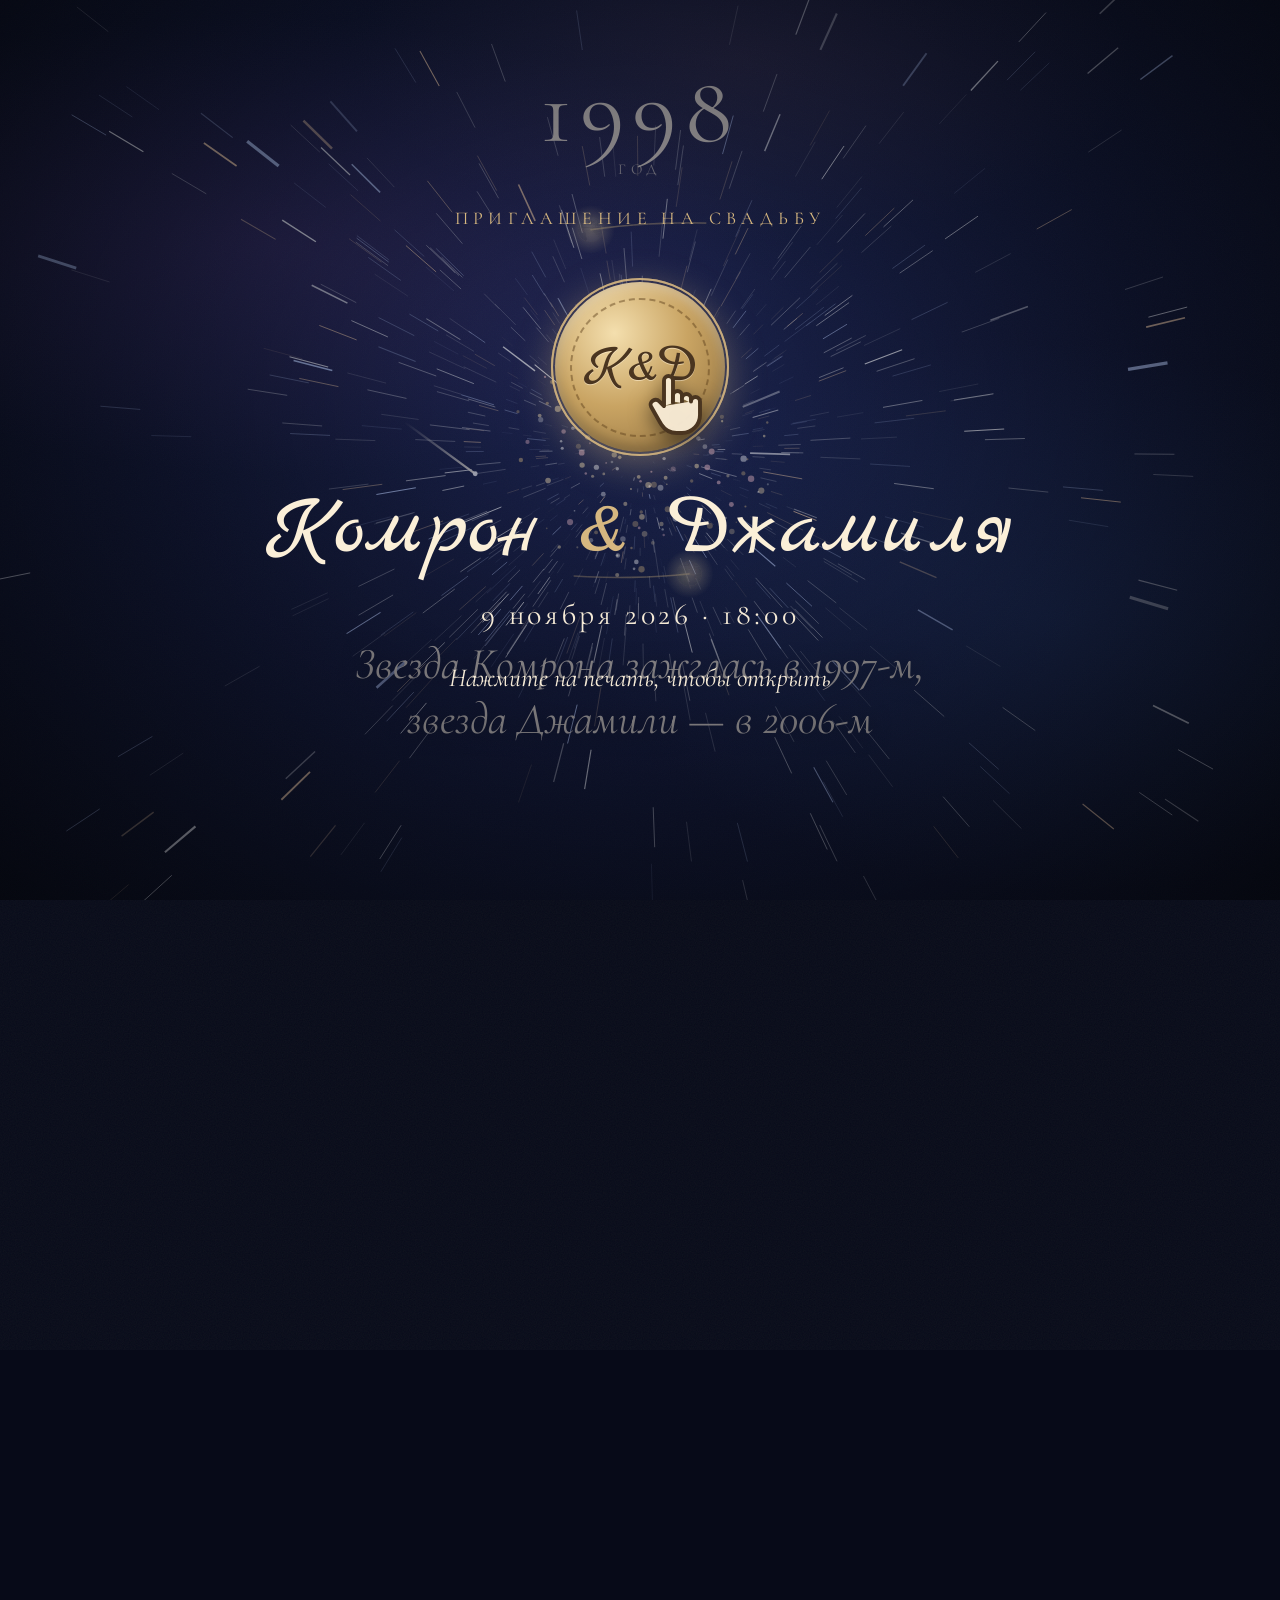
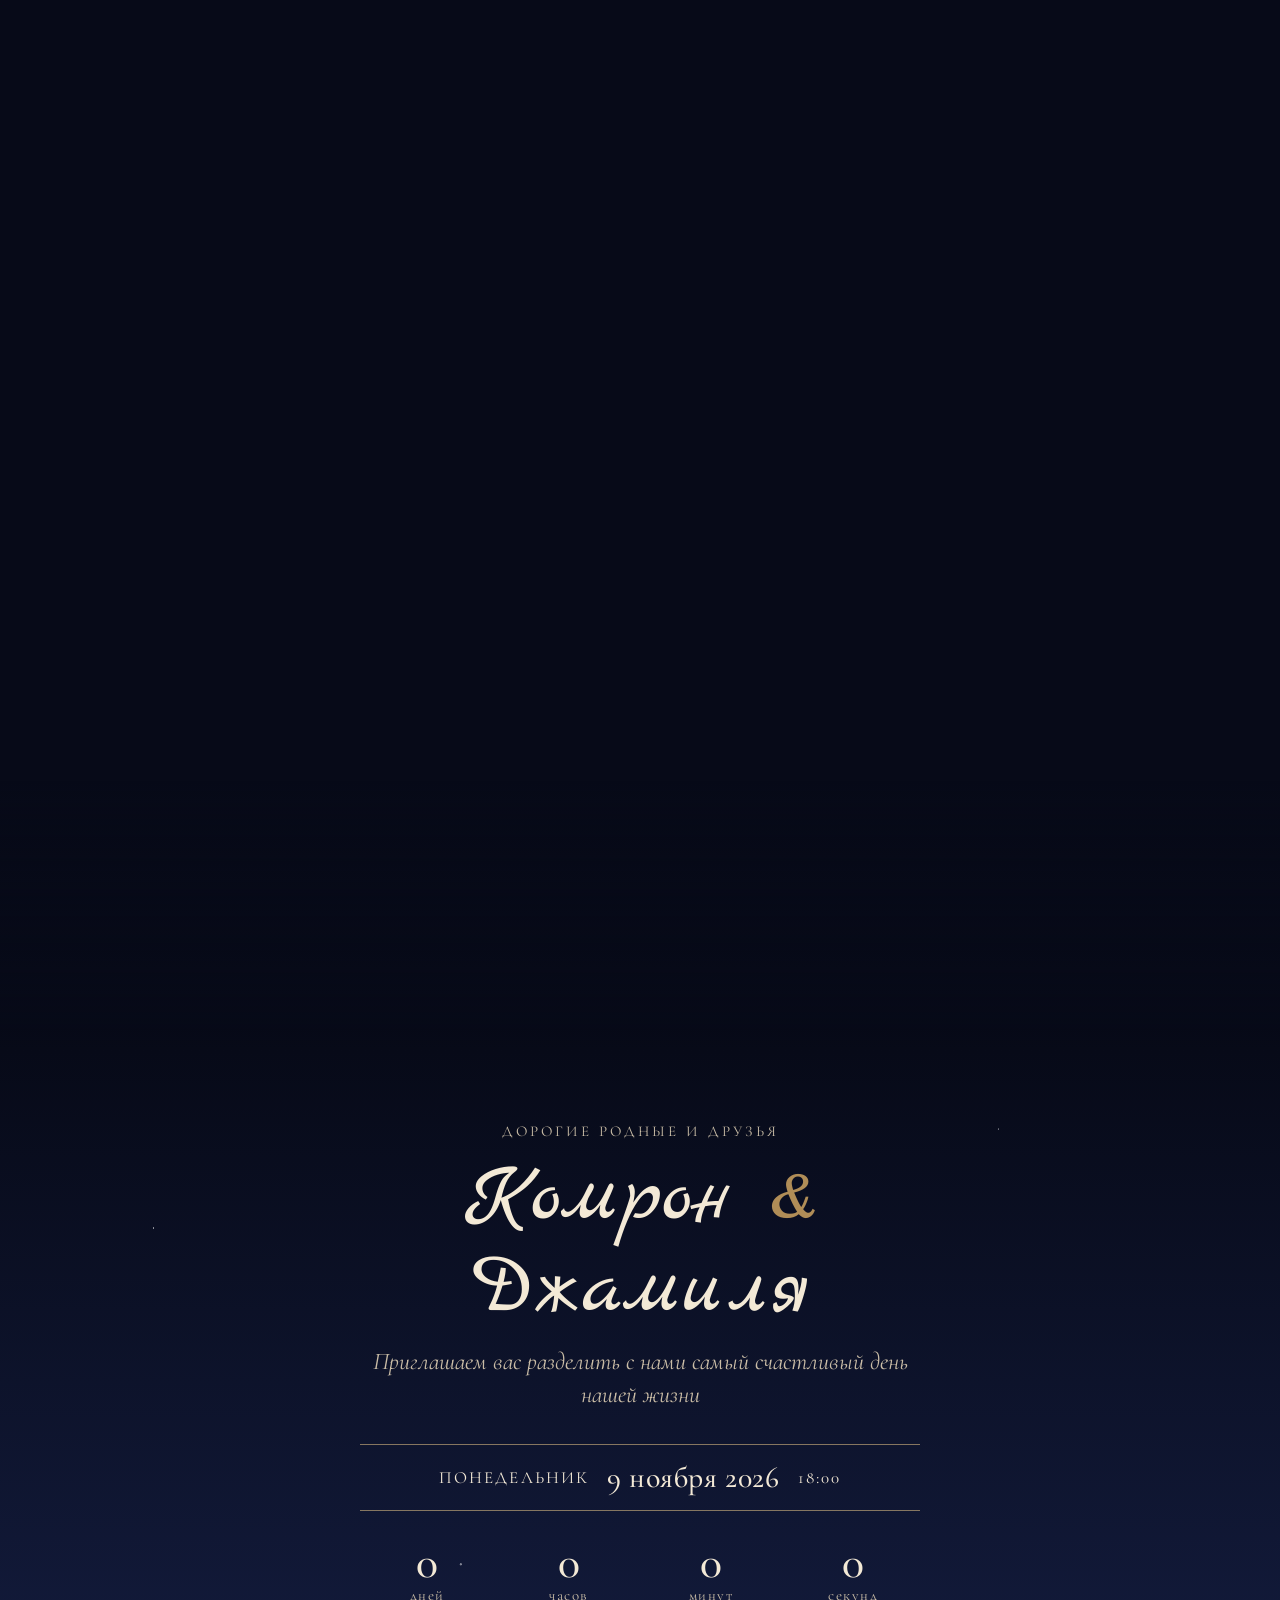
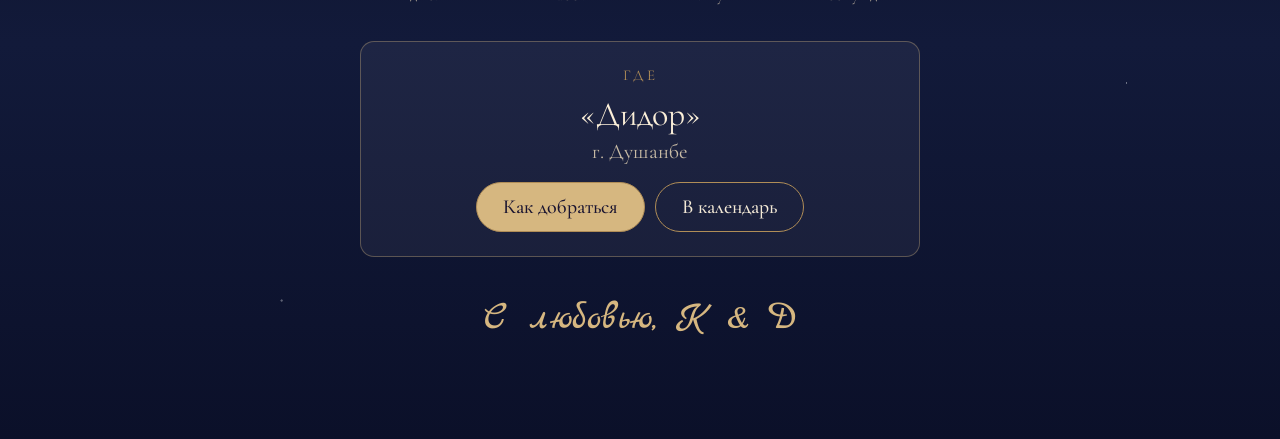
==== commit 2ca726b1: "Желания не лезут на детали; вход в админку по логину и паролю - Холст с искрами и желаниями ниже бло" ====
--- a/index.html
+++ b/index.html
@@ -8,7 +8,7 @@
 <meta name="description" content="9 ноября 2026 · 18:00 · «Дидор», Душанбе">
 <meta property="og:title" content="Комрон & Джамиля приглашают вас на свадьбу">
 <meta property="og:description" content="9 ноября 2026 · 18:00 · «Дидор», Душанбе">
-<link rel="stylesheet" href="assets/common.css?v=9">
+<link rel="stylesheet" href="assets/common.css?v=10">
 <style>
   html.locked, html.locked body { overflow: hidden; }
   body { background: #070a18; }
@@ -58,7 +58,8 @@
   .chartbox canvas { width: min(84vw, 50vh); height: min(84vw, 50vh); display: block; margin: 0 auto; }
   .chartbox h3 { font-weight: 500; font-size: clamp(32px, 8.6vw, 48px); line-height: 1.1; letter-spacing: .03em; margin: 2vh 0 .8vh; color: #f3dcae; text-shadow: 0 0 18px rgba(214, 183, 128, .35); }
   .chartbox p { margin: 0 auto; font-style: italic; font-size: clamp(22px, 5.6vw, 30px); line-height: 1.25; width: min(90vw, 560px); }
-  canvas.fx { position: fixed; inset: 0; width: 100%; height: 100%; pointer-events: none; z-index: 11; }
+  /* ниже блока деталей (z-index 10), иначе желания светятся поверх них */
+  canvas.fx { position: fixed; inset: 0; width: 100%; height: 100%; pointer-events: none; z-index: 9; }
 
   /* Кнопка желания: держите — кнопка наполняется золотом, звёзды слетаются к ней */
   .wish-btn {
@@ -295,9 +296,9 @@
 <div class="track" id="track"></div>
 <section class="details details--night" data-details id="details"></section>
 
-<script src="assets/common.js?v=9"></script>
-<script src="assets/art.js?v=9"></script>
-<script src="assets/sky.js?v=9"></script>
+<script src="assets/common.js?v=10"></script>
+<script src="assets/art.js?v=10"></script>
+<script src="assets/sky.js?v=10"></script>
 <script>
 const w = WEDDING;
 const weddingYear = new Date(w.date).getFullYear();
@@ -726,7 +727,7 @@
   }
 
   // загаданные желания горят на карте
-  if (cb > .05) {
+  if (cb > .05 && scrollY < trackMax() + H * .5) {
     wishes.forEach((q, i) => {
       const [x, y] = chartXY(q);
       starGlow(x, y, 9 + Math.sin(time * .004 + i) * 2.5, cb);
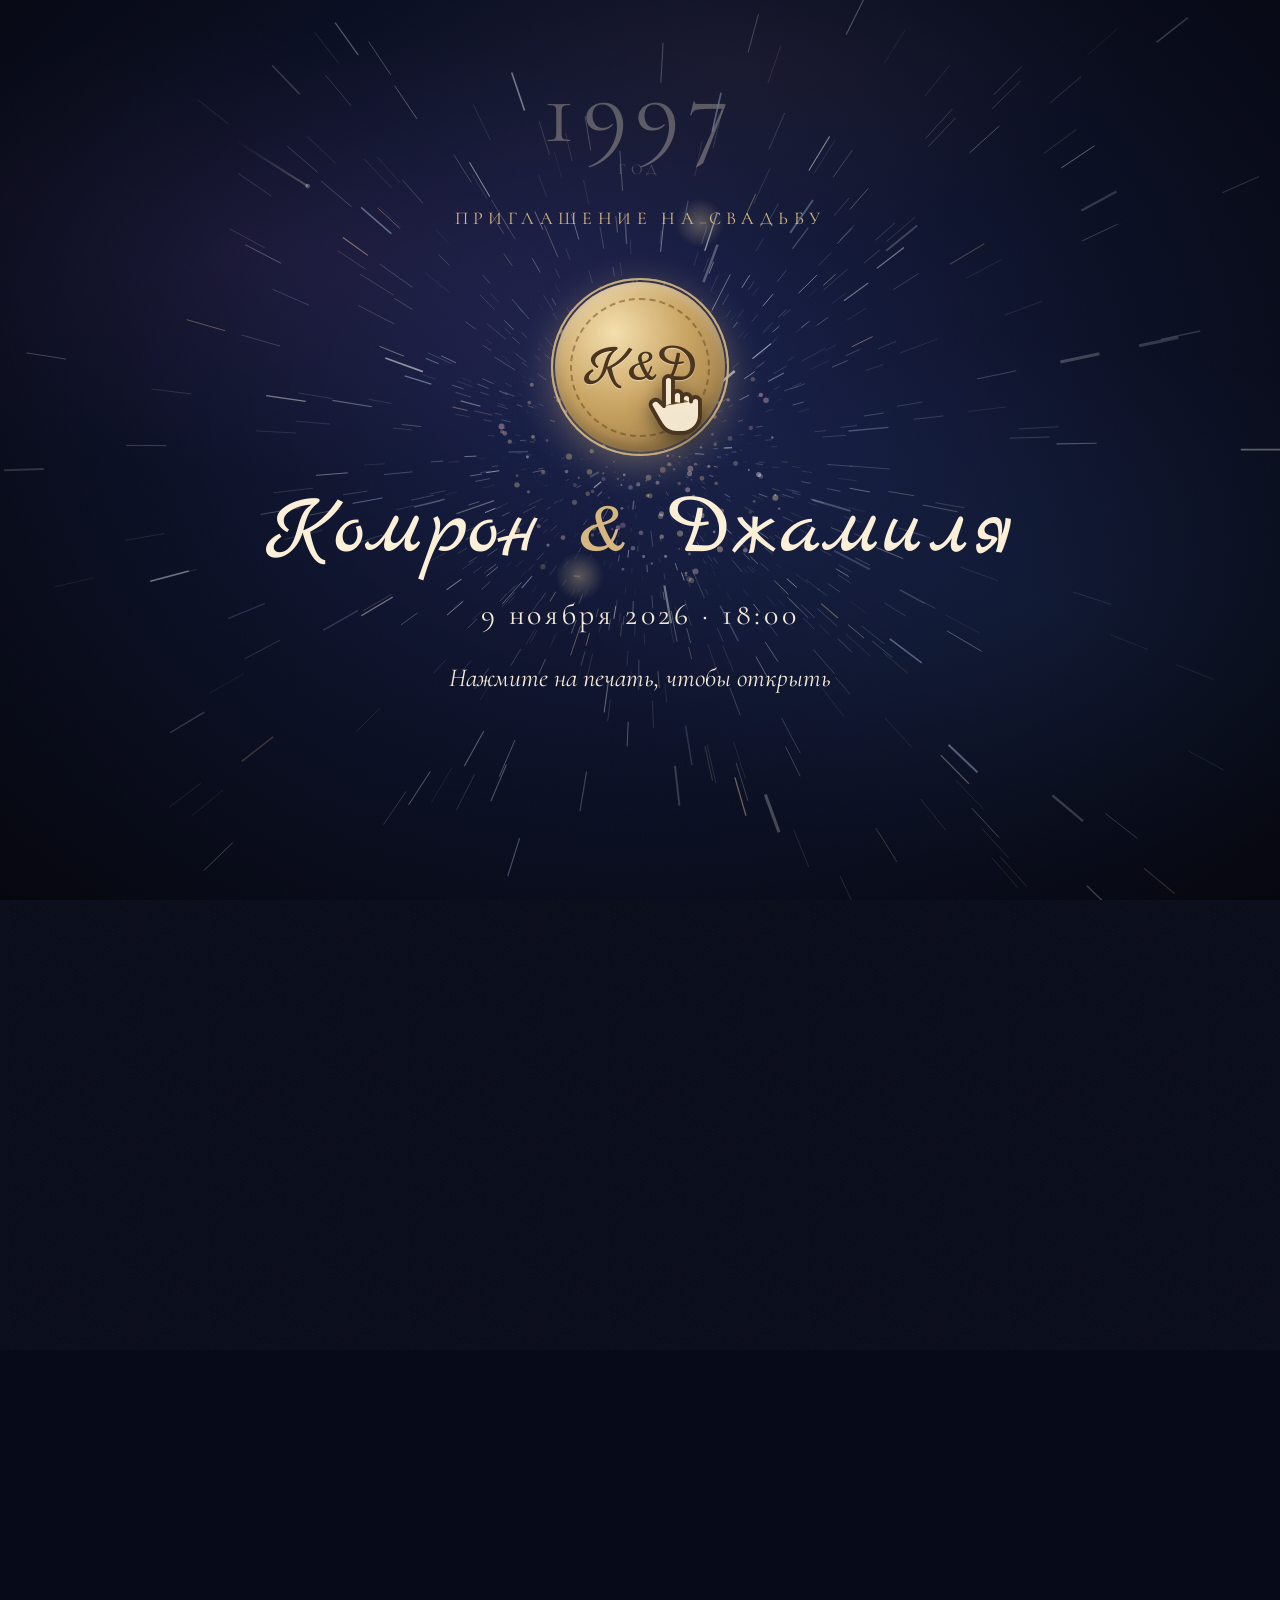
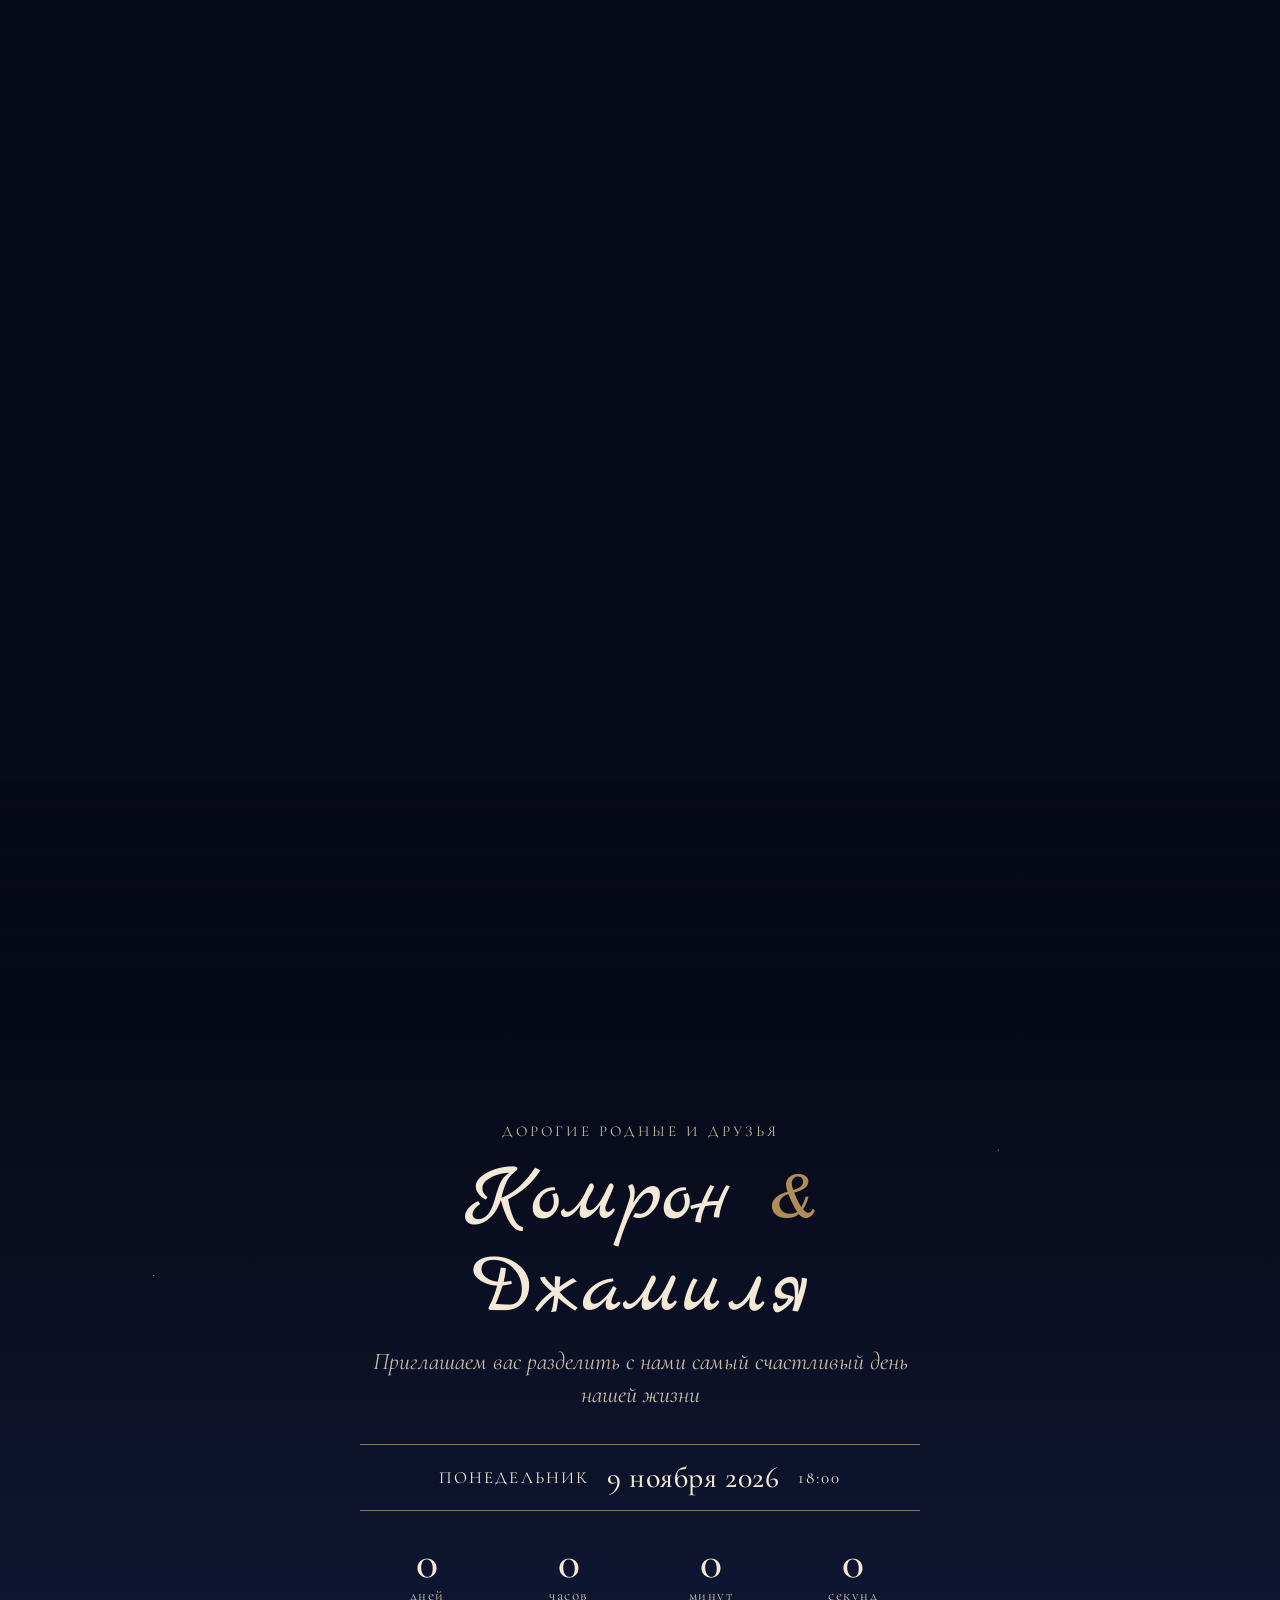
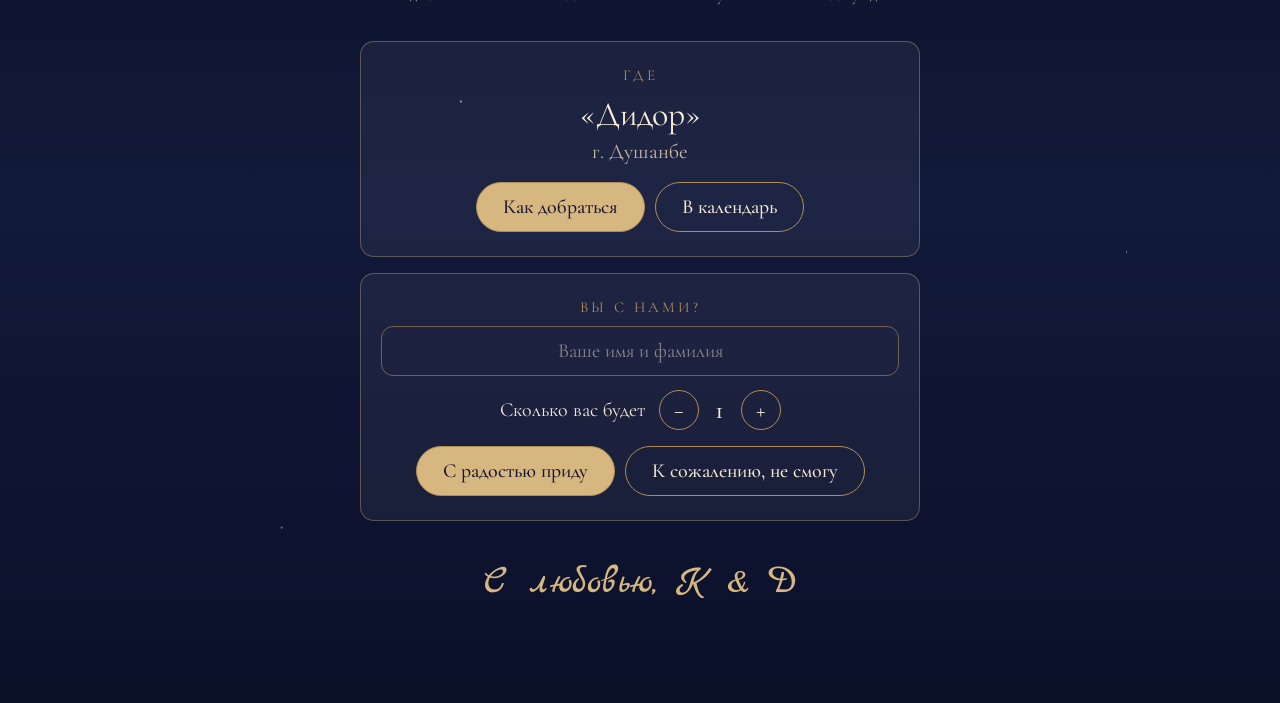
==== commit df4facf5: "Подключён API ответов: test.yanger-group.com/api.php Co-Authored-By: Claude Opus 5.5 <noreply@anthro" ====
--- a/index.html
+++ b/index.html
@@ -8,7 +8,7 @@
 <meta name="description" content="9 ноября 2026 · 18:00 · «Дидор», Душанбе">
 <meta property="og:title" content="Комрон & Джамиля приглашают вас на свадьбу">
 <meta property="og:description" content="9 ноября 2026 · 18:00 · «Дидор», Душанбе">
-<link rel="stylesheet" href="assets/common.css?v=10">
+<link rel="stylesheet" href="assets/common.css?v=11">
 <style>
   html.locked, html.locked body { overflow: hidden; }
   body { background: #070a18; }
@@ -296,9 +296,9 @@
 <div class="track" id="track"></div>
 <section class="details details--night" data-details id="details"></section>
 
-<script src="assets/common.js?v=10"></script>
-<script src="assets/art.js?v=10"></script>
-<script src="assets/sky.js?v=10"></script>
+<script src="assets/common.js?v=11"></script>
+<script src="assets/art.js?v=11"></script>
+<script src="assets/sky.js?v=11"></script>
 <script>
 const w = WEDDING;
 const weddingYear = new Date(w.date).getFullYear();
